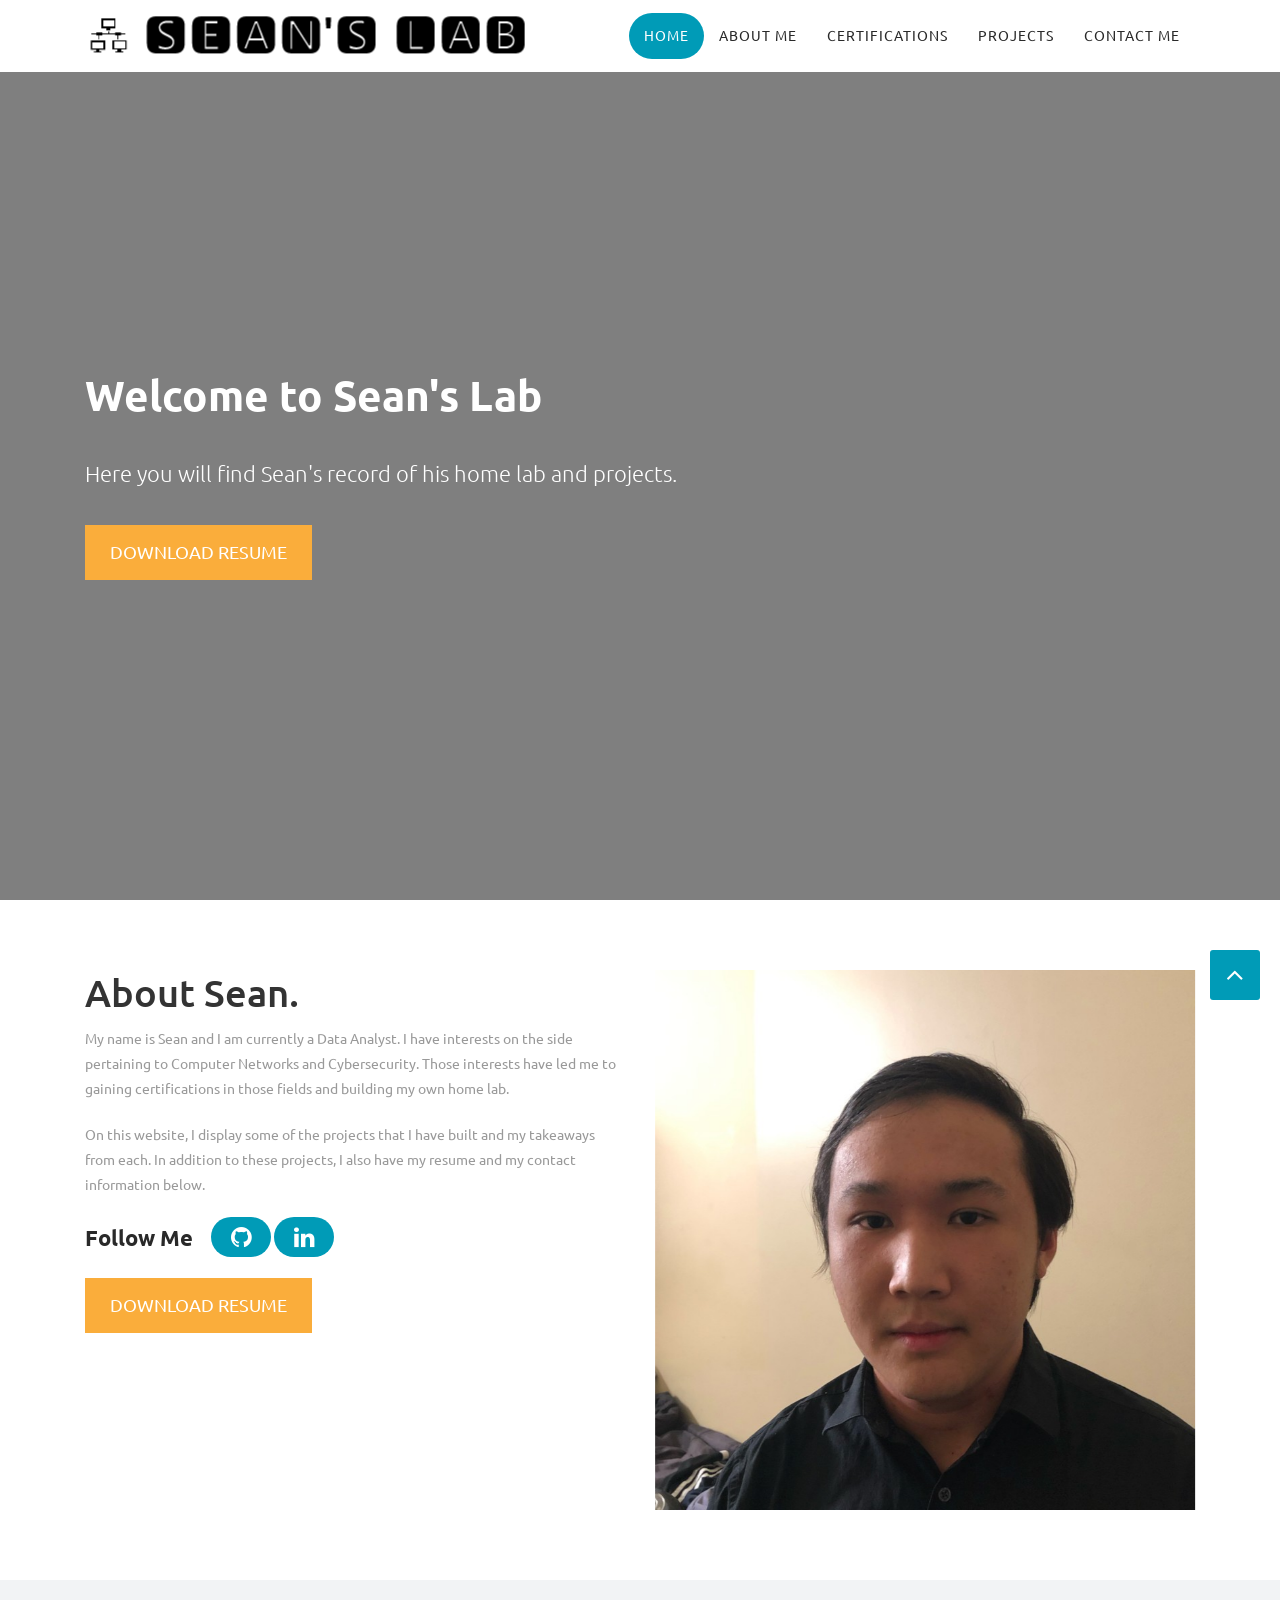
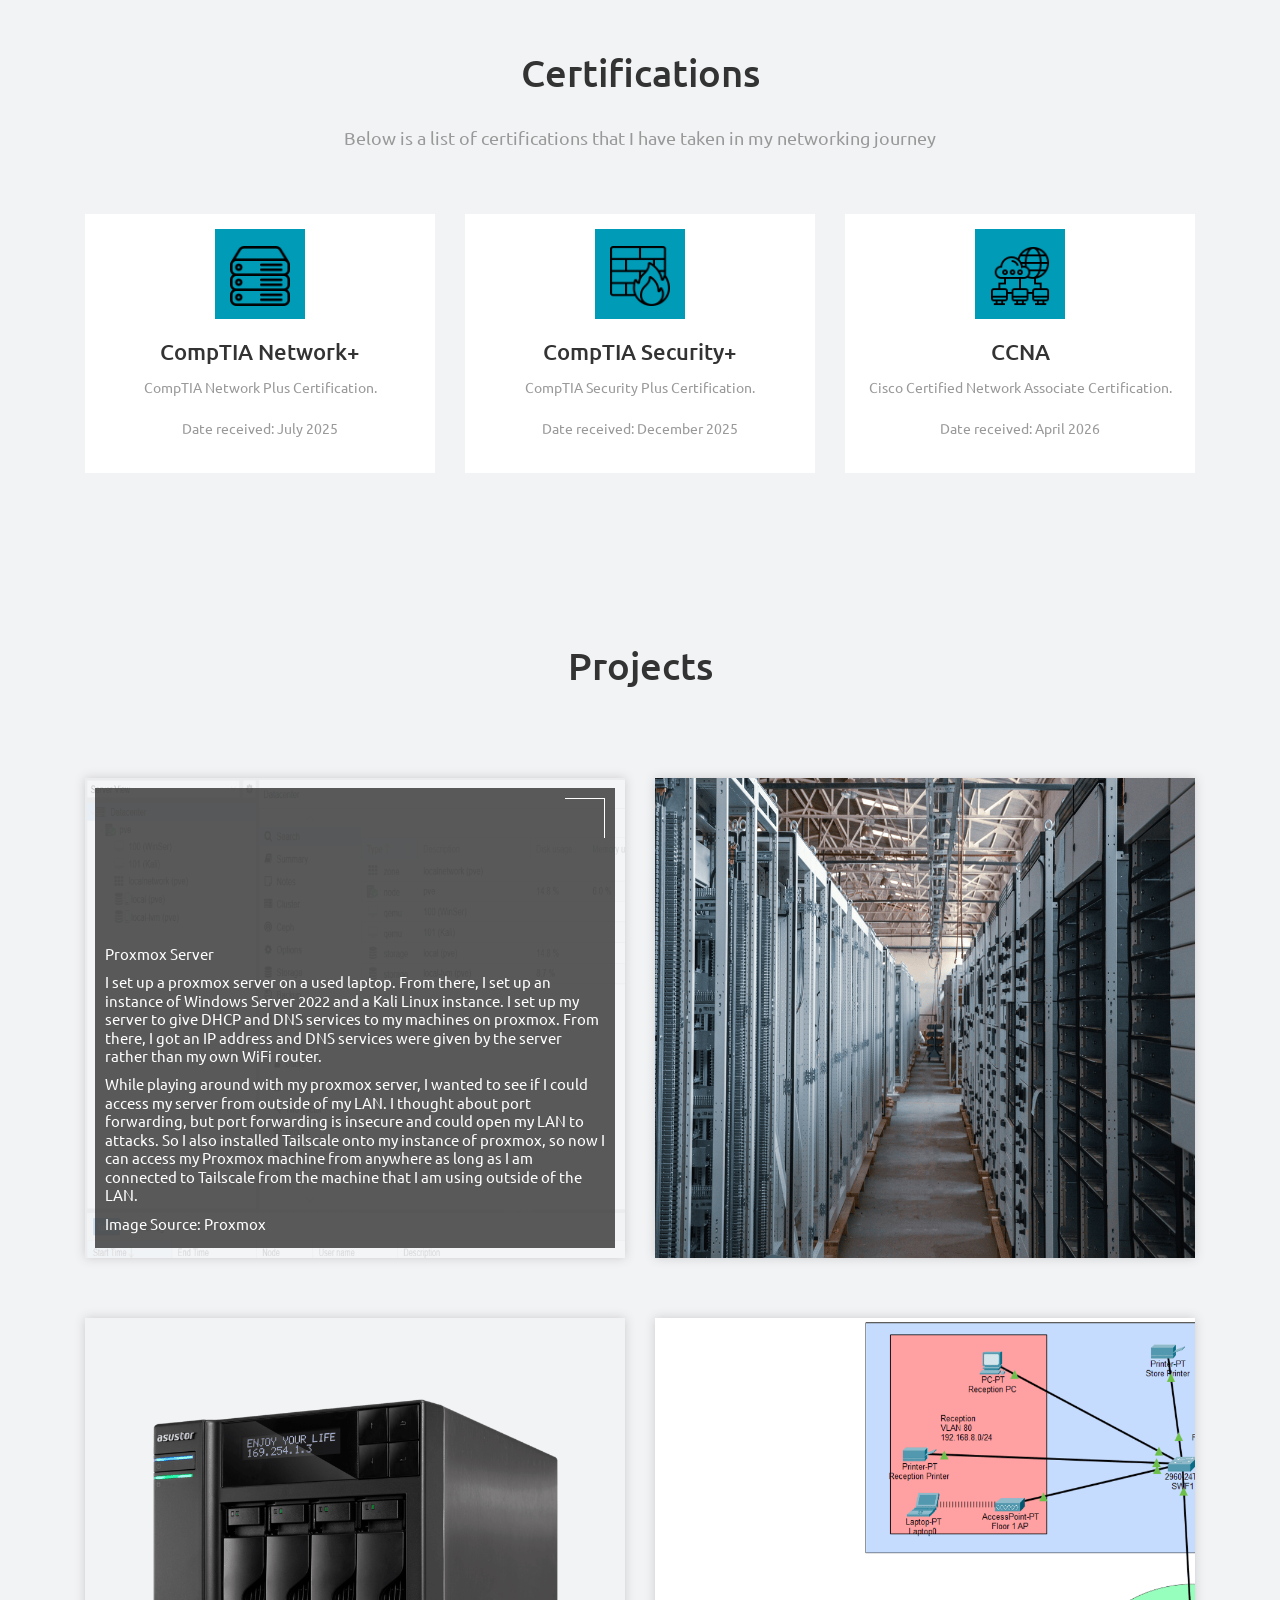
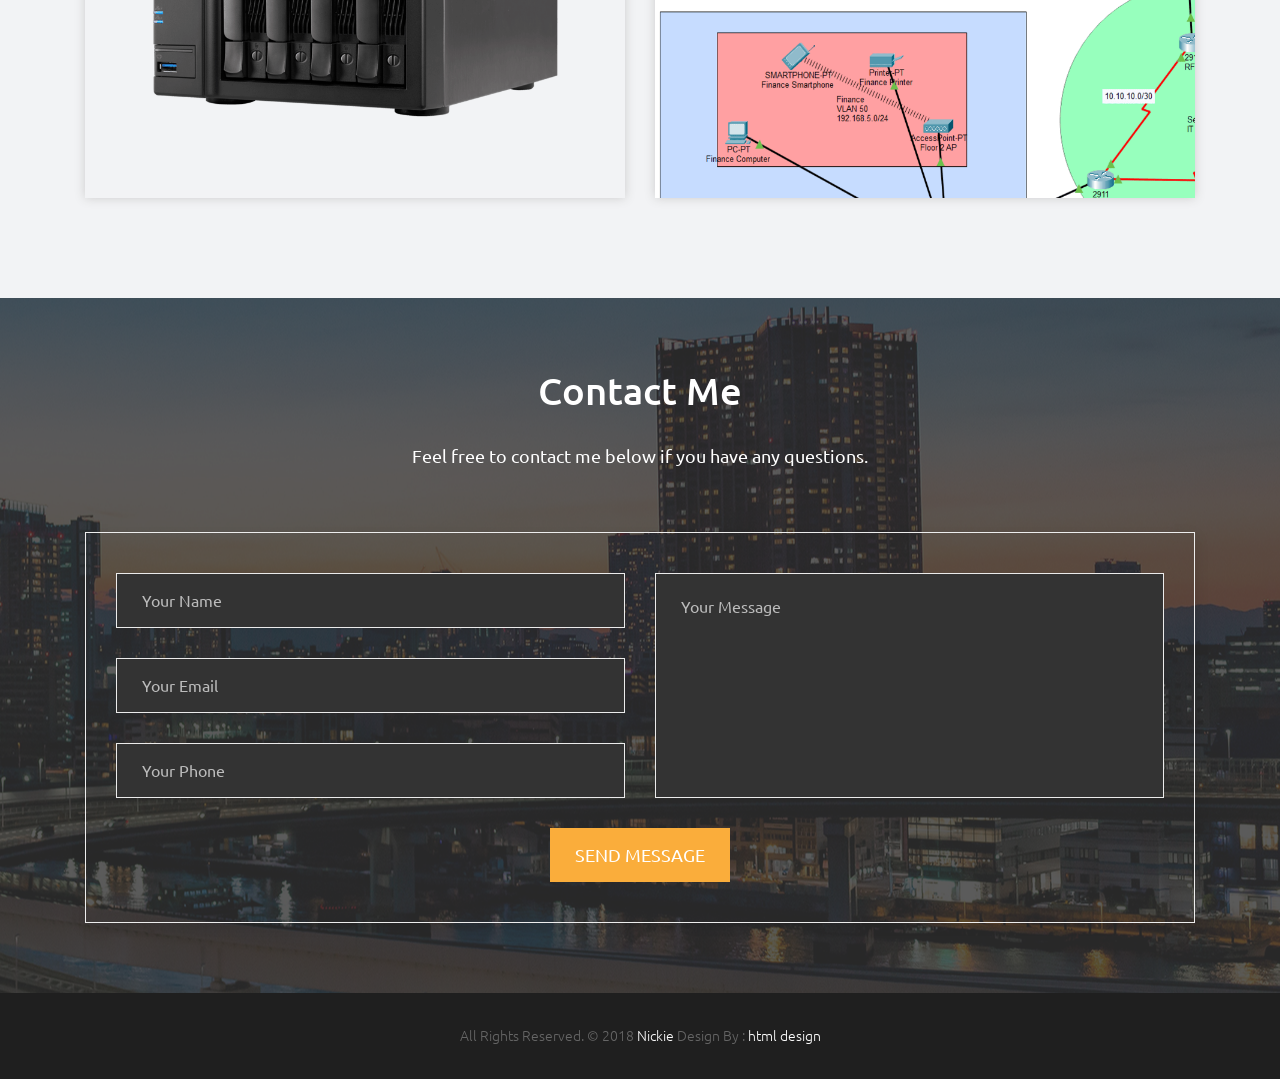
==== index.html @ 5d030147 "CCNA status update" ====
<!DOCTYPE html>
<html lang="en">

    <!-- Basic -->
    <meta charset="utf-8">
    <meta http-equiv="X-UA-Compatible" content="IE=edge">   
   
    <!-- Mobile Metas -->
    <meta name="viewport" content="width=device-width, minimum-scale=1.0, maximum-scale=1.0, user-scalable=no">
 
     <!-- Site Metas -->
    <title>Sean's Lab</title>  
    <meta name="keywords" content="">
    <meta name="description" content="">
    <meta name="author" content="">

    <!-- Site Icons -->
    <link rel="shortcut icon" href="images/wifi-router.ico" type="image/x-icon" />
    <link rel="apple-touch-icon" href="images/wifi-router.png">

    <!-- Bootstrap CSS -->
    <link rel="stylesheet" href="css/bootstrap.min.css">
    <!-- Site CSS -->
    <link rel="stylesheet" href="style.css">
    <!-- Responsive CSS -->
    <link rel="stylesheet" href="css/responsive.css">
    <!-- Custom CSS -->
    <link rel="stylesheet" href="css/custom.css">
	<link rel="stylesheet" href="css/all.css">
	<script src="js/modernizr.js"></script> <!-- Modernizr -->

    <!--[if lt IE 9]>
      <script src="https://oss.maxcdn.com/libs/html5shiv/3.7.0/html5shiv.js"></script>
      <script src="https://oss.maxcdn.com/libs/respond.js/1.4.2/respond.min.js"></script>
    <![endif]-->

</head>
<body id="page-top" class="politics_version">

    <!-- LOADER -->
    <div id="preloader">
        <div class="loader">
			<span></span>
			<span></span>
			<span></span>
			<span></span>
		</div>
    </div><!-- end loader -->
    <!-- END LOADER -->
	
    <!-- Navigation -->
    <nav class="navbar navbar-expand-lg navbar-dark fixed-top" id="mainNav">
      <div class="container">
        <a class="navbar-brand js-scroll-trigger" href="#page-top">
			<img class="img-fluid" src="images/logo.png" alt="" />
		</a>
        <button class="navbar-toggler navbar-toggler-right" type="button" data-toggle="collapse" data-target="#navbarResponsive" aria-controls="navbarResponsive" aria-expanded="false" aria-label="Toggle navigation">
          Menu
          <i class="fa fa-bars"></i>
        </button>
        <div class="collapse navbar-collapse" id="navbarResponsive">
          <ul class="navbar-nav text-uppercase ml-auto">
            <li class="nav-item">
              <a class="nav-link js-scroll-trigger active" href="#home">Home</a>
            </li>
            <li class="nav-item">
              <a class="nav-link js-scroll-trigger" href="#about">About Me</a>
            </li>
			<li class="nav-item">
              <a class="nav-link js-scroll-trigger" href="#certifications">Certifications</a>
            </li>
            <li class="nav-item">
              <a class="nav-link js-scroll-trigger" href="#projects">Projects</a>
            </li>
			<li class="nav-item">
              <a class="nav-link js-scroll-trigger" href="#contact">Contact Me</a>
            </li>
          </ul>
        </div>
      </div>
    </nav>
	
	<div id="home" class="ct-header ct-header--slider ct-slick-custom-dots">
		<div class="ct-slick-homepage" data-arrows="true" data-autoplay="false">
			<div class="ct-header tablex item" data-background="uploads/banner-04.jpg">
				<div class="ct-u-display-tablex">
					<div class="inner">
						<div class="container">
							<div class="row">
								<div class="col-md-8 col-lg-8 slider-inner">
									<h1 class="big animated">Welcome to Sean's Lab</h1>
									<p class="animated">Here you will find Sean's record of his home lab and projects.</p>
									<a class="btn-new from-middle animated" href="#">Download Resume</a>
								</div>
							</div>
						</div>
					</div>
				</div>
			</div>
		</div><!-- .ct-slick-homepage -->
	</div><!-- .ct-header --> 

    <div id="about" class="section wb">
        <div class="container">
            <div class="row">
                <div class="col-md-6">
                    <div class="message-box">                        
                        <h2>About Sean.</h2>
                        <p>My name is Sean and I am currently a Data Analyst. I have interests on the side pertaining to Computer Networks and Cybersecurity. Those interests have led me to gaining certifications in those fields and building my own home lab.</p>
						<p>On this website, I display some of the projects that I have built and my takeaways from each. In addition to these projects, I also have my resume and my contact information below.</p>
						<ul>
							<li><b>Follow Me</b></li>
							<li><a href="https://github.com/Swidjaja6" target="_blank"><i class="fa fa-github" aria-hidden="true"></i></a></li>
							<li><a href="https://www.linkedin.com/in/sean-widjaja/" target="_blank"><i class="fa fa-linkedin" aria-hidden="true"></i></a></li>
						</ul>

						<a class="btn-new from-middle animated" href="#">Download Resume</a>
                    </div><!-- end messagebox -->
                </div><!-- end col -->

                <div class="col-md-6">
                    <div class="right-box-pro wow fadeIn">
						<img src="images/me.jpg" alt="myphoto" class="img-fluid img-rounded fat-ab">
                    </div><!-- end media -->
                </div><!-- end col -->
            </div><!-- end row -->
        </div><!-- end container -->
    </div><!-- end section -->
	
    <div id="certifications" class="section lb">
        <div class="container">
            <div class="section-title text-center">
                <h3>Certifications</h3>
                <p>Below is a list of certifications that I have taken in my networking journey</p>
            </div><!-- end title -->

            <div class="row">
				<div class="col-md-4">
                    <div class="services-inner-box">
						<div class="ser-icon">
							<img src="images/servers.png" class="icon-image" alt="Image">
						</div>
						<h2>CompTIA Network+</h2>
						<p>CompTIA Network Plus Certification.</p>
						<p>Date received: July 2025</p>
					</div>
                </div><!-- end col -->
				<div class="col-md-4">
                    <div class="services-inner-box">
						<div class="ser-icon">
							<img src="images/firewall.png" class="icon-image" alt="Image">
						</div>
						<h2>CompTIA Security+</h2>
						<p>CompTIA Security Plus Certification.</p>
						<p>Date received: December 2025</p>
					</div>
                </div><!-- end col -->
				<div class="col-md-4">
                    <div class="services-inner-box">
						<div class="ser-icon">
							<img src="images/computer.png" class="icon-image" alt="Image">
						</div>
						<h2>CCNA</h2>
						<p>Cisco Certified Network Associate Certification.</p>
						<p>Date received: April 2026</p>
					</div>
                </div><!-- end col -->
            </div><!-- end row -->
        </div><!-- end container -->
    </div><!-- end section -->
	
	<div id="projects" class="section lb">
		<div class="container">
			<div class="section-title text-center">
                <h3>Projects</h3>
            </div><!-- end title -->

			
			<div class="gallery-list row">
				<div class="col-md-6 col-sm-6 gallery-grid gal_a gal_b">
					<div class="gallery-single spi-hr fix hover">
						<img src="images/proxmox.png" class="img-fluid" alt="Image">
						<div class="text-hover">
							<h3>Proxmox Server</h3>
							<h4>I set up a proxmox server on a used laptop. From there, I set up an instance of Windows Server 2022 and a Kali Linux instance.
								 I set up my server to give DHCP and DNS services to my machines on proxmox. 
								From there, I got an IP address and DNS services were given by the server rather than my own WiFi router.</h4>
							<h4>While playing around with my proxmox server, I wanted to see if I could access my server from outside of my LAN. 
								I thought about port forwarding, but port forwarding is insecure and could open my LAN to attacks. 
								So I also installed Tailscale onto my instance of proxmox, so now I can access my Proxmox machine from anywhere 
								as long as I am connected to Tailscale from the machine that I am using outside of the LAN.
							</h4>
							<h4>Image Source: Proxmox</h4>
						</div>
						<div class="img-overlay"></div>
					</div>
				</div>
				
				<div class="col-md-6 col-sm-6 gallery-grid gal_c gal_b">
					<div class="gallery-single spi-hr fix">
						<img src="images/datacenter.png" class="img-fluid" alt="Image">
						<div class="text-hover">
							<h3>Amazon Web Services</h3>
							<h4>I did the same project as with the proxmox project on the left, except I decided to use AWS to attempt to replicate my work. For that, I created my own Virtual Private Cloud, 
								and created a public and private subnet. From there, I put my Windows server in my public cloud and an instance of Amazon
								Linux in my private instance and connected to it through another Linux instance in my public subnet. I did not use Windows Server's DHCP service, 
								as AWS has its own, but I was able to have it run its DNS service, and tested it on my private Linux instance.</h4>
							<h4>Part of my learning process here was to learn how AWS's VPC and EC4 services worked and how they related to each other.
								I also had to learn how to give my public subnet a route table and an internet gateway to get the cloud to access the internet and vice versa.
								I made the route table for the public subnet point to the internet. For my private subnet, I had to create another 
								route table, but instead of pointing it to the internet, I pointed it to a NAT gateway, so that the internet cannot access the private subnet,
								and therefore, my private Linux instance. 
							</h4>
						</div>
						<div class="img-overlay"></div>
					</div>
				</div>
							
				<div class="col-md-6 col-sm-6 gallery-grid gal_b gal_a">
					<div class="gallery-single spi-hr fix">
						<img src="images/NAS.png" class="img-fluid" alt="Image">
						<div class="text-hover">
							<h3>Self-hosted Network Attached Storage</h3>
							<h4>Through my CompTIA Network+ exam, I learned about what a Network Attached Storage (NAS) was, and I 
								wanted to see if I could replicate my own rather than using a cloud storage like Google Drive or OneDrive.
							</h4>
							<h4>Using a Raspberry Pi 5, I downloaded OpenMediaVault and attached a hard drive to my machine. From there, I set up 
								an admin and user account so I could access my storage. I also used Tailscale as a means to connect to it using 
								my computer's Server Message Block (SMB) protocol to allow access to it from outside of my LAN. 
							</h4>
						</div>
						<div class="img-overlay"></div>
					</div>
				</div>
				
				<div class="col-md-6 col-sm-6 gallery-grid gal_a gal_c">
					<div class="gallery-single spi-hr fix">
						<img src="images/CPT.png" class="img-fluid" alt="Image">
						<div class="text-hover">
							<h3>Cisco Packet Tracer labs</h3>
							<h4>As I am currently studying for the CCNA, I have a github repository where I keep labs. You can access my labs
								<a href="https://github.com/Swidjaja6/network-labs-portfolio" target="_blank" rel="noopener noreferrer">here</a>.
							</h4>
							<h4>In these labs, I follow an online template, and I try to replicate those results. These labs are productive for
								my learning because it helps me see what commands on the devices or concepts I am weak in, and helps me practice for the
								actual exam.
							</h4>
						</div>
						<div class="img-overlay"></div>
					</div>
				</div>
			</div>
			</div>
		</div>
	</div>

    <div id="contact" class="section db">
		<div class="container">
			<div class="section-title text-center">
				<h3>Contact Me</h3>
				<p>Feel free to contact me below if you have any questions.</p>
			</div><!-- end title -->

			<div class="row">
				<div class="col-md-12">
					<div class="contact_form">
						<div id="message"></div>
						<form id="contactForm" name="sentMessage" action="https://api.web3forms.com/submit" method="POST" novalidate="novalidate">
							<input type="hidden" name="access_key" value="3d1cdb2e-0d59-4acd-aa0e-c49f2dd755e6">
							<input type="checkbox" name="botcheck" class="hidden" style="display: none;">
							<input type="hidden" name="subject" value="New Contact Form Submission from Portfolio">
							<input type="hidden" name="redirect" value="https://yourusername.github.io/thank-you.html">
							
							<div class="row">
								<div class="col-md-6">
									<div class="form-group">
										<input class="form-control" id="name" name="name" type="text" placeholder="Your Name" required="required" data-validation-required-message="Please enter your name.">
										<p class="help-block text-danger"></p>
									</div>
									<div class="form-group">
										<input class="form-control" id="email" name="email" type="email" placeholder="Your Email" required="required" data-validation-required-message="Please enter your email address.">
										<p class="help-block text-danger"></p>
									</div>
									<div class="form-group">
										<input class="form-control" id="phone" name="phone" type="tel" placeholder="Your Phone" required="required" data-validation-required-message="Please enter your phone number.">
										<p class="help-block text-danger"></p>
									</div>
								</div>
								<div class="col-md-6">
									<div class="form-group">
										<textarea class="form-control" id="message" name="message" placeholder="Your Message" required="required" data-validation-required-message="Please enter a message."></textarea>
										<p class="help-block text-danger"></p>
									</div>
								</div>
								<div class="clearfix"></div>
								<div class="col-lg-12 text-center">
									<div id="success"></div>
									<button id="sendMessageButton" class="sim-btn btn-new from-middle animated" data-text="Send Message" type="submit">Send Message</button>
								</div>
							</div>
						</form>
					</div>
				</div><!-- end col -->
			</div><!-- end row -->
		</div><!-- end container -->
	</div><!-- end section -->

    <div class="copyrights">
        <div class="container">
            <div class="footer-distributed">
                <div class="footer-left">
                    <p class="footer-company-name">All Rights Reserved. &copy; 2018 <a href="#">Nickie</a> Design By : 
					<a href="https://html.design/">html design</a></p>
                </div>
            </div>
        </div><!-- end container -->
    </div><!-- end copyrights -->

    <a href="#" id="scroll-to-top" class="dmtop global-radius"><i class="fa fa-angle-up"></i></a>

    <!-- ALL JS FILES -->
    <script src="js/all.js"></script>
	<!-- Camera Slider -->
	<script src="js/jquery.mobile.customized.min.js"></script>
	<script src="js/jquery.easing.1.3.js"></script> 
	<script src="js/parallaxie.js"></script>
	<script src="js/slick.min.js"></script>
	<script src="js/animated-slider.js"></script>
	<!-- Contact form JavaScript -->
    <script src="js/jqBootstrapValidation.js"></script>
    <!-- ALL PLUGINS -->
    <script src="js/custom.js"></script>
</body>
</html>
---- style.css ----
/*------------------------------------------------------------------
    Version: 1.0
-------------------------------------------------------------------*/

/*------------------------------------------------------------------
    IMPORT FONTS
-------------------------------------------------------------------*/

@import url('https://fonts.googleapis.com/css?family=Ubuntu:300,300i,400,400i,500,500i,700,700i');

/*------------------------------------------------------------------
    IMPORT FILES
-------------------------------------------------------------------*/

@import url(css/animate.css);
@import url(css/slick.min.css);
@import url(css/animated-slider.css);
@import url(css/flaticon.css);
@import url(css/prettyPhoto.css);
@import url(css/owl.carousel.css);
@import url(css/font-awesome.min.css);

/*------------------------------------------------------------------
    SKELETON
-------------------------------------------------------------------*/

body {
	--def: #ffffff; 	
	--inv: #009bb7;
    color: #999999;
    font-size: 14px;
    font-family: 'Ubuntu', sans-serif;
    line-height: 1.80857;
}

html, body{
	height: 100%;
}

body.demos .section {
    background: url(images/bg.png) repeat top center #f2f3f5;
}

body.demos .section-title img {
    max-width: 280px;
    display: block;
    margin: 10px auto;
}

body.demos .service-widget h3 {
    border-bottom: 1px solid #ededed;
    font-size: 18px;
    padding: 20px 0;
    background-color: #ffffff;
}

body.demos .service-widget {
    margin: 0 0 30px;
    padding: 30px;
    background-color: #fff
}

body.demos .container-fluid {
    max-width: 1080px
}

a {
    color: #1f1f1f;
    text-decoration: none !important;
    outline: none !important;
    -webkit-transition: all .3s ease-in-out;
    -moz-transition: all .3s ease-in-out;
    -ms-transition: all .3s ease-in-out;
    -o-transition: all .3s ease-in-out;
    transition: all .3s ease-in-out;
}

h1,
h2,
h3,
h4,
h5,
h6 {
    letter-spacing: 0;
    font-weight: normal;
    position: relative;
    padding: 0 0 10px 0;
    font-weight: normal;
    line-height: 120% !important;
    color: #333333;
    margin: 0
}

h1 {
    font-size: 24px
}

h2 {
    font-size: 22px
}

h3 {
    font-size: 18px
}

h4 {
    font-size: 16px
}

h5 {
    font-size: 14px
}

h6 {
    font-size: 13px
}

h1 a,
h2 a,
h3 a,
h4 a,
h5 a,
h6 a {
    color: #212121;
    text-decoration: none!important;
    opacity: 1
}

h1 a:hover,
h2 a:hover,
h3 a:hover,
h4 a:hover,
h5 a:hover,
h6 a:hover {
    opacity: .8
}

a {
    color: #222222;
    text-decoration: none;
    outline: none;
}

a,
.btn {
    text-decoration: none !important;
    outline: none !important;
    -webkit-transition: all .3s ease-in-out;
    -moz-transition: all .3s ease-in-out;
    -ms-transition: all .3s ease-in-out;
    -o-transition: all .3s ease-in-out;
    transition: all .3s ease-in-out;
}

.btn-custom {
    margin-top: 20px;
    background-color: transparent !important;
    border: 2px solid #ddd;
    padding: 12px 40px;
    font-size: 16px;
}

.lead {
    font-size: 18px;
    line-height: 30px;
    color: #767676;
    margin: 0;
    padding: 0;
}

blockquote {
    margin: 20px 0 20px;
    padding: 30px;
}

ul, li, ol{
	margin: 0px;
	list-style: none;
	padding: 0px;
}


/*------------------------------------------------------------------
    WP CORE
-------------------------------------------------------------------*/

.first {
    clear: both
}

.last {
    margin-right: 0
}

.alignnone {
    margin: 5px 20px 20px 0;
}

.aligncenter,
div.aligncenter {
    display: block;
    margin: 5px auto 5px auto;
}

.alignright {
    float: right;
    margin: 10px 0 20px 20px;
}

.alignleft {
    float: left;
    margin: 10px 20px 20px 0;
}

a img.alignright {
    float: right;
    margin: 10px 0 20px 20px;
}

a img.alignnone {
    margin: 10px 20px 20px 0;
}

a img.alignleft {
    float: left;
    margin: 10px 20px 20px 0;
}

a img.aligncenter {
    display: block;
    margin-left: auto;
    margin-right: auto
}

.wp-caption {
    background: #fff;
    border: 1px solid #f0f0f0;
    max-width: 96%;
    /* Image does not overflow the content area */
    padding: 5px 3px 10px;
    text-align: center;
}

.wp-caption.alignnone {
    margin: 5px 20px 20px 0;
}

.wp-caption.alignleft {
    margin: 5px 20px 20px 0;
}

.wp-caption.alignright {
    margin: 5px 0 20px 20px;
}

.wp-caption img {
    border: 0 none;
    height: auto;
    margin: 0;
    max-width: 98.5%;
    padding: 0;
    width: auto;
}

.wp-caption p.wp-caption-text {
    font-size: 11px;
    line-height: 17px;
    margin: 0;
    padding: 0 4px 5px;
}


/* Text meant only for screen readers. */

.screen-reader-text {
    clip: rect(1px, 1px, 1px, 1px);
    position: absolute !important;
    height: 1px;
    width: 1px;
    overflow: hidden;
}

.screen-reader-text:focus {
    background-color: #f1f1f1;
    border-radius: 3px;
    box-shadow: 0 0 2px 2px rgba(0, 0, 0, 0.6);
    clip: auto !important;
    color: #21759b;
    display: block;
    font-size: 14px;
    font-size: 0.875rem;
    font-weight: bold;
    height: auto;
    left: 5px;
    line-height: normal;
    padding: 15px 23px 14px;
    text-decoration: none;
    top: 5px;
    width: auto;
    z-index: 100000;
    /* Above WP toolbar. */
}


/*------------------------------------------------------------------
    HEADER
-------------------------------------------------------------------*/

.navbar-dark{
	background: #ffffff;
}

.navbar-dark .navbar-nav .nav-link{
	color: #292929;
	letter-spacing: 1px;
	font-size: 14px;
	position: relative;
	padding: 10px 15px;
	border-radius: 50px;
}
.navbar-dark .navbar-nav .nav-link:hover, .navbar-dark .navbar-nav .nav-link:focus{
	color: #ffffff;
	background: #faad3b
}
.navbar-dark .navbar-nav .nav-link.active{
	background: #009bb7;
}
.navbar-dark .navbar-nav .nav-link::after {
    content: '';
    width: 0;
    height: 3px;
    background: #ffffff;
    position: absolute;
    bottom: 0;
    left: 0;
	right: 0;
	text-align: center;
	margin: 0 auto;
    border-radius: 0px;
    -webkit-transition: all .5s;
    transition: all .5s;
    z-index: -1;
}
.navbar-dark .navbar-nav .nav-link.active::after {
	width: 50%;
}

/**new-btn**/

.btn-new {		
	position: relative;	
	padding: 11px 25px;
	font-size: 18px;
	border: none;
	color: var(--inv);
	letter-spacing: 0px;
	text-transform: uppercase;
	transition: all 600ms cubic-bezier(0.77, 0, 0.175, 1);	
	cursor: pointer;
	background: #faad3b;
	color: #ffffff;
	display: inline-block;
	-webkit-user-select: none;
	   -moz-user-select: none;
	    -ms-user-select: none;
	        user-select: none;
}

.btn-new:before, .btn-new:after {
	content: '';
	position: absolute;	
	transition: inherit;
	z-index: -1;
}

.btn-new:hover {
	color: var(--def);
	transition-delay: .6s;
}

.btn-new:hover:before {
	transition-delay: 0s;
}

.btn-new:hover:after {
	background: var(--inv);
	transition-delay: .4s;
}

/* From Middle */

.from-middle:before {
	top: 0;
	left: 50%;
	height: 100%;
	width: 0;
	border: 1px solid var(--inv);
	border-left: 0;
	border-right: 0;
}

.from-middle:after {
	bottom: 0;
	left: 0;
	height: 0;
	width: 100%;
	background: var(--inv);
}

.from-middle:hover:before {
	left: 0;
	width: 100%;
}

.from-middle:hover:after {
	top: 0;
	height: 100%;
}


/*------------------------------------------------------------------
    SECTIONS
-------------------------------------------------------------------*/

.main-banner{
	height: 100%;
	position: relative;
}

.main-banner{
	display: table;
    width: 100%;
	text-align: center;
}
.main-banner::after {
    content: " ";
    position: absolute;
    top: 0;
    bottom: 0;
    left: 0;
    right: 0;
    background-color: #000;
    z-index: 0;
    opacity: .6;
}
.heading{
	color: #fff;
	display: table-cell;
	vertical-align: middle;
	position: relative;
	z-index: 1;
}
.heading h1{
	color: #ffffff;
	font-weight: 700;
	font-size: 62px;
	text-transform: uppercase;
}
.heading p{
	font-size: 18px;
	padding: 20px 0px;
}

.heading h3{
	color: ffffff;
}

.cd-words-wrapper {
  display: inline-block;
  position: relative;
  text-align: left;
}
.cd-words-wrapper b {
  display: inline-block;
  position: absolute;
  white-space: nowrap;
  left: 0;
  top: 0;
}
.cd-words-wrapper b.is-visible {
  position: relative;
}
.no-js .cd-words-wrapper b {
  opacity: 0;
}
.no-js .cd-words-wrapper b.is-visible {
  opacity: 1;
}

/* -------------------------------- 

xclip 

-------------------------------- */
.cd-headline.clip span {
  display: inline-block;
  padding: .2em 0;
  color: #ffffff;
  font-size: 30px;
}
.cd-headline.clip span b{
	text-transform: uppercase;
}
.cd-headline.clip .cd-words-wrapper {
  overflow: hidden;
  vertical-align: top;
}
.cd-headline.clip .cd-words-wrapper::after {
  /* line */
  content: '';
  position: absolute;
  top: 0;
  right: 0;
  width: 2px;
  height: 100%;
  background-color: #aebcb9;
}
.cd-headline.clip b {
  opacity: 0;
}
.cd-headline.clip b.is-visible {
  opacity: 1;
}


#mainNav.navbar-shrink {
    padding-top: 10px;
    padding-bottom: 10px;
    background-color: #ffffff;
	border-bottom: 4px solid #faad3b;
}

#clouds{
	margin-top: -5%;
	position: relative;
	z-index: 1;
}
#clouds path {
    fill: #ffffff;
    bottom: -10px;
    overflow: hidden;
    stroke: #ffffff;
}

.section {
    display: block;
    position: relative;
    overflow: hidden;
    padding: 70px 0;
}

.noover {
    overflow: visible;
}

.noover .btn-dark {
    border: 0 !important;
}

.nopad {
    padding: 0;
}

.nopadtop {
    padding-top: 0;
}

.section.wb {
    background-color: #ffffff;
}

.section.lb {
    background-color: #f2f3f5;
}

.section.db {
    background-color: #111111;
}

.section.color1 {
    background-color: #448AFF;
}

.first-section {
    display: block;
    position: relative;
    overflow: hidden;
    padding: 16em 0 13em;
}

.first-section h2 {
    color: #ffffff;
    font-size: 68px;
    font-weight: 300;
    text-transform: capitalize;
    display: block;
    margin: 0;
    padding: 0 0 30px;
    position: relative;
}

.first-section .lead {
    font-size: 21px;
    font-weight: 300;
    padding: 0 0 40px;
    margin: 0;
    line-height: inherit;
    color: #ffffff;
}

.macbookright {
    width: 980px;
    position: absolute;
    right: -15%;
    bottom: -6%;
}

.section-title {
    display: block;
    position: relative;
    margin-bottom: 60px;
}

.section-title p {
    color: #999;
    font-weight: 400;
    font-size: 18px;
    line-height: 33px;
    margin: 0;
}

.section-title h3 {
    font-size: 38px;
    font-weight: 500;
    line-height: 62px;
    margin: 0 0 25px;
    padding: 0;
    text-transform: none;
}

.section.colorsection p,
.section.colorsection h3,
.section.db h3 {
    color: #ffffff;
}





.big{
	font-size: 28px;
}




.right-box-pro{
	position: relative;
}
.right-box-pro img{
	z-index: 2;
}
.right-box-pro::before {
    
}

.fat-ab{}






.services-inner-box{
	padding: 15px;
	background: #ffffff;
	margin-bottom: 30px;
	text-align: center;
	position: relative;
	overflow: hidden;
}
.services-inner-box::before {
	content: "";
	position: absolute;
	background: #faad3b;
	width: 0;
	height: 0;
	top: 50%;
	left: 50%;
	border-radius: 50%;
	-webkit-transform: translate(-50%, -50%) scale(0);
	transform: translate(-50%, -50%) scale(0);
	transition: -webkit-transform calc(var(--photoboxAnimationDuration, .8s) / 2) ease;
	transition: transform calc(var(--photoboxAnimationDuration, .8s) / 2) ease;
	transition: transform calc(var(--photoboxAnimationDuration, .8s) / 2) ease, -webkit-transform calc(var(--photoboxAnimationDuration, .8s) / 2) ease;
	-webkit-transition: all .5s ease-in-out;
    -moz-transition: all .5s ease-in-out;
    -ms-transition: all .5s ease-in-out;
    -o-transition: all .5s ease-in-out;
    transition: all .5s ease-in-out;
	z-index: 0;
}
.services-inner-box:hover::before{
	width: 100%;
	height: 100%;
	-webkit-transform: translate(-50%, -50%) scale(4);
	transform: translate(-50%, -50%) scale(4);
	transition-duration: var(--photoboxAnimationDuration, .8s);
	-webkit-transition: all .5s ease-in-out;
    -moz-transition: all .5s ease-in-out;
    -ms-transition: all .5s ease-in-out;
    -o-transition: all .5s ease-in-out;
    transition: all .5s ease-in-out;
}

.ser-icon{
	width: 90px;
	height: 90px;
	text-align: center;
	line-height: 90px;
	margin: 0 auto;
	margin-bottom: 20px;
	background: #009bb7;
	position: relative;
	z-index: 1;
}
.ser-icon i{
	font-size: 50px;
	color: #ffffff;
	position: relative;
	z-index: 1;
}
.icon-image{
    width: 60px;
	height: 60px;
}
.services-inner-box h2{
	font-size: 22px;
	font-weight: 500;
	position: relative;
	z-index: 1;
}

.services-inner-box p{
	font-size: 14px;
	position: relative;
	z-index: 1;
}

.services-inner-box:hover h2{
	color: #ffffff;
}
.services-inner-box:hover p{
	color: #ffffff;
}


/*------------------------------------------------------------------
    PORTFOLIO
-------------------------------------------------------------------*/

.item-h2,
.item-h1 {
    height: 100% !important;
    height: auto !important;
}

.isotope-item {
    z-index: 2;
    padding: 0;
}

.isotope-hidden.isotope-item {
    pointer-events: none;
    z-index: 1;
}

.isotope,
.isotope .isotope-item {
    /* change duration value to whatever you like */
    -webkit-transition-duration: 0.8s;
    -moz-transition-duration: 0.8s;
    transition-duration: 0.8s;
}

.isotope {
    -webkit-transition-property: height, width;
    -moz-transition-property: height, width;
    transition-property: height, width;
}

.isotope .isotope-item {
    -webkit-transition-property: -webkit-transform, opacity;
    -moz-transition-property: -moz-transform, opacity;
    transition-property: transform, opacity;
}

.portfolio-filter ul {
    padding: 0;
    z-index: 2;
    display: block;
    position: relative;
    margin: 0;
}

.portfolio-filter ul li {
    border-radius: 0;
    display: inline-block;
    margin: 0 5px 0 0;
    text-decoration: none;
    text-transform: uppercase;
    vertical-align: middle;
}

.portfolio-filter ul li:last-child:after {
    content: "";
}

.portfolio-filter ul li .btn-dark {
    box-shadow: none;
    background-color: transparent;
    border: 1px solid #e6e7e6 !important;
    color: #1f1f1f;
    font-weight: 400;
    font-size: 13px;
    padding: 10px 30px;
}

.da-thumbs {
    list-style: none;
    position: relative;
    padding: 0;
}

.da-thumbs .pitem {
    margin: 0;
    padding: 15px;
    position: relative;
}

.da-thumbs .pitem a,
.da-thumbs .pitem a img {
    display: block;
    position: relative;
}

.da-thumbs .pitem a {
    overflow: hidden;
}

.da-thumbs .pitem a div {
    position: absolute;
    background-color: rgba(0, 0, 0, 0.8);
    width: 100%;
    height: 100%;
}

.da-thumbs .pitem a div h3 {
    display: block;
    color: #ffffff;
    font-size: 20px;
    padding: 30px 15px;
    text-transform: capitalize;
    font-weight: normal;
}

.da-thumbs .pitem a div h3 small {
    display: block;
    color: #ffffff;
    margin-top: 5px;
    font-size: 13px;
    font-weight: 300;
}

.da-thumbs .pitem a div i {
    background-color: #1f1f1f;
    position: absolute;
    color: #ffffff !important;
    bottom: 0;
    font-size: 15px;
    z-index: 12;
    right: 0;
    width: 40px;
    height: 40px;
    line-height: 40px;
    text-align: center;
}


/*------------------------------------------------------------------
    TESTIMONIALS
-------------------------------------------------------------------*/

.logos img {
    margin: auto;
    display: block;
    text-align: center;
    width: 100%;
    opacity: 0.3;
}

.logos img:hover {
    opacity: 0.5;
}

.desc i {
    color: #ffffff;
    font-size: 37px;
    vertical-align: middle;
    margin-right: 12px;
}

.desc {
    padding: 30px;
    position: relative;
    background: #009bb7;
    border: 10px solid #faad3b;
}

.testi-meta {
    display: inline-block;
    margin-top: 20px;
	text-align: center;
}

.testimonial h4 {
    font-size: 18px;
    color: #333333;
    padding: 13px 0 0;
}

.testimonial img {
    max-width: 55px;
	margin: 0 auto;
}

.testimonial small {
    margin-top: 7px;
    font-size: 16px;
    display: block;
}

.testimonial {
    background-color: transparent;
	max-width: 786px;
	margin: 0 auto;
	text-align: center;
	width: 100%;
}

.testimonial h3 {
    padding: 0 0 10px;
    font-size: 20px;
    font-weight: 600;
	color: #292929;
}

.testimonial small,
.testimonial .lead {
    background-color: transparent;
    color: #ffffff;
    display: block;
    font-size: 16px;
    font-style: normal;
    line-height: 30px;
    margin: 0;
    padding: 0;
    position: relative;
}

.testimonial p:after {
    display: none;
}


/*------------------------------------------------------------------
    PRICING TABLES
-------------------------------------------------------------------*/

.pricing-table {
    margin: 50px 0 0 0;
    background: #fff;
    box-shadow: 0 5px 14px rgba(0, 0, 0, 0.1);
}

.pricing-table i {
    width: 30px;
    color: #c2c2c2;
    display: inline-block;
    margin-right: 10px;
    padding-right: 5px;
    border-right: 1px solid #ececec;
}

.pricing-table .btn-dark {
    padding: 10px 24px;
    font-size: 15px;
}

.pricing-table strong {
    font-weight: 600;
    margin-right: 6px;
    color: #1f1f1f;
}

.pricing-table-header {
    padding: 30px 0 25px 0;
    background: #ffffff;
}

.pricing-table-header h2 {
    font-size: 31px;
    margin: 0;
    padding: 0;
    font-weight: 300;
}

.pricing-table-header h3 {
    font-size: 15px;
    font-weight: 600;
    color: #aaaaaa;
    margin-top: 10px;
    text-transform: uppercase;
}

.pricing-table-space {
    height: 10px;
}

.pricing-table-text {
    margin: 15px 30px 0 30px;
    padding: 0 10px 15px 10px;
    border-bottom: 1px solid #ececec;
    font-weight: 300;
    line-height: 30px;
    color: #c2c2c2;
    font-size: 16px;
}

.pricing-table-text p {
    font-weight: 400;
}

.pricing-table-features {
    margin: 15px 30px 0 30px;
    padding: 0 10px 15px 30px;
    border-bottom: 1px solid #ececec;
    text-align: left;
    line-height: 30px;
    font-size: 16px;
    color: #c2c2c2;
}

.pricing-table-highlighted h3,
.pricing-table-highlighted h2 {
    color: #ffffff !important;
}

.pricing-table-sign-up {
    margin-top: 25px;
    padding-bottom: 30px;
}


/* Highlighted table */

.pricing-table-highlighted {
    margin-top: 0;
}

.m130 {
    margin-top: 130px;
}

.nav-pills {
    border: 1px solid #e1e1e1;
}

.nav-pills > li {
    width: 50%;
    padding: 10px;
    float: left;
    margin: 0 !important;
}

.nav-pills > li > a {
    margin: 0!important;
    text-align: center;
    background-color: #f4f4f4;
}


/*------------------------------------------------------------------
    ICON BOXES
-------------------------------------------------------------------*/

.icon-wrapper {
    position: relative;
    cursor: pointer;
    display: block;
    z-index: 1;
}

.icon-wrapper i {
    width: 75px;
    height: 75px;
    text-align: center;
    line-height: 75px;
    font-size: 28px;
    background-color: #f2f3f5;
    color: #1f1f1f;
    margin-top: 0;
}

.small-icons.icon-wrapper:hover i,
.small-icons.icon-wrapper:hover i:hover,
.small-icons.icon-wrapper i {
    width: auto !important;
    height: auto !important;
    line-height: 1 !important;
    padding: 0 !important;
    color: #e3e3e3 !important;
    background-color: transparent !important;
    background: none !important;
    margin-right: 10px !important;
    vertical-align: middle;
    font-size: 24px !important;
}

.small-icons.icon-wrapper h3 {
    font-size: 18px;
    padding-bottom: 5px;
}

.small-icons.icon-wrapper p {
    padding: 0;
    margin: 0;
}

.icon-wrapper h3 {
    font-size: 21px;
    padding: 0 0 15px;
    margin: 0;
}

.icon-wrapper p {
    margin-bottom: 0;
    padding-left: 95px;
}

.icon-wrapper p small {
    display: block;
    color: #999;
    margin-top: 10px;
    text-transform: none;
    font-weight: 600;
    font-size: 16px;
}

.icon-wrapper p small:after {
    content: "\f105";
    font-family: FontAwesome;
    margin-left: 5px;
    font-size: 11px;
}


/*------------------------------------------------------------------
    MESSAGE BOXES
-------------------------------------------------------------------*/

.event_dit{
	margin-top: 20px;
}
.event_dit ul {
	float: left;
	width: 100%;
	padding-bottom: 15px;
	margin-bottom: 0px;
	position: relative;
	line-height: 12px;
}
.event_dit ul li{
	float: left;
	position: relative;
}

.event_dit ul li a{
	padding: 0px 5px;
	font-size: 14px;
	line-height: 25px;
	transition: all 0.3s ease-in-out;
	-webkit-transition: all 0.3s ease-in-out;
	-moz-transition: all 0.3s ease-in-out;
	-o-transition: all 0.3s ease-in-out;
	-moz-transition: all 0.3s ease-in-out;
}

.event_dit ul li a:hover{
	color: #333333;
}

.service-widget h3 {
    font-size: 21px;
    color: #ffffff;
    padding: 20px 0 12px;
    margin: 0;
}

.participate-wrap figure{
	overflow: hidden;
	position: relative;
}
.participate-wrap figure::before{
	background-color: #333333;
	content: "";
	position: absolute;
	border-radius: 100%;
	top: 0px;
	left: 0px;
	right: 0px;
	bottom: 0px;
	margin: auto;
	width: 0px;
	height: 0px;
	opacity: 0.7;
	transition: all 0.3s ease-in-out;
	-webkit-transition: all 0.3s ease-in-out;
	-moz-transition: all 0.3s ease-in-out;
	-o-transition: all 0.3s ease-in-out;
	-moz-transition: all 0.3s ease-in-out;
}

.participate-wrap figure figcaption{
	position: absolute;
	width: 100%;
	top: 0px;
	text-align: center;
	margin-top: -20px;
	opacity: 0;
	transition: all 0.3s ease-in-out;
	-webkit-transition: all 0.3s ease-in-out;
	-moz-transition: all 0.3s ease-in-out;
	-o-transition: all 0.3s ease-in-out;
	-moz-transition: all 0.3s ease-in-out;
}

.participate-wrap figure figcaption .global-radius{
	background: #ffffff;
	width: 38px;
	height: 38px;
	display: inline-block;
	text-align: center;
	line-height: 38px;
}

.participate-wrap:hover figure::before{
	width: 100%;
	height: 100%;
	border-radius: 0px;
}

.participate-wrap:hover figure figcaption {
	top: 50%;
	opacity: 1;
}

.service-widget h3 a,
.section.wb .service-widget h3,
.section.lb .service-widget h3 {
    color: #1f1f1f;
}

.service-widget p {
    margin-bottom: 0;
    padding-bottom: 0;
}

.message-box h4 {
    text-transform: uppercase;
    padding: 0;
    margin: 0 0 5px;
    font-weight: 600;
    letter-spacing: 0.5px;
    font-size: 15px;
    color: #999;
}

.message-box h2 {
    font-size: 38px;
    font-weight: 500;
    padding: 0 0 10px;
    margin: 0;
    line-height: 62px;
    margin-top: 0;
    text-transform: none;
}

.message-box p {
    margin-bottom: 20px;
}

.message-box ul{
	margin-bottom: 20px;
}
.message-box ul li{
	display: inline-block;
}

.message-box ul li b{
	color: #292929;
	font-size: 22px;
	margin-right: 15px;
}
.message-box ul li a{
	background: #009bb7;
	font-size: 24px;
	width: 60px;
	height: 40px;
	display: inline-block;
	text-align: center;
	line-height: 40px;
	border-radius: 50px;
	color: #ffffff;
}
.message-box ul li a:hover{
	color: #faad3b;
}


.post-media {
    position: relative;
}

.post-media img {
    width: 100%;
}

.post-media_pp{
	overflow: hidden;
	position: relative;
}

.service-widget{
	margin-bottom: 30px;
}

.hover-up{
	background: #076799;
}

.service-widget .post-media_pp .hover-up{
	padding: 30px;
	position: absolute;
	left: 110%;
	width: 100%;
	top: 0;
	height: 100%;
	transition: all .35s ease-in-out;
	opacity: 0;
}
.service-widget .post-media_pp:hover .hover-up{
	opacity: 1;
	left: 0;
}

.section.wb .hover-up h3{
	font-size: 32px;
	color: #ffffff;
}

.section.wb .hover-up p{
	color: #cccccc;
}

.playbutton {
    position: absolute;
    color: #ffffff !important;
    top: 40%;
    font-size: 60px;
    z-index: 12;
    left: 0;
    right: 0;
    text-align: center;
    margin: -20px auto;
}

.hoverbutton {
    background-color: #333333;
    position: absolute;
    color: #ffffff !important;
    top: 70%;
    font-size: 21px;
    z-index: 12;
    left: 0;
    opacity: 0;
    right: 0;
    width: 50px;
    height: 50px;
    line-height: 50px;
    text-align: center;
    margin: -20px auto;
	border-radius: 50%;
}

.service-widget:hover .hoverbutton {
    opacity: 1;
}

hr.hr1 {
    position: relative;
    margin: 60px 0;
    border: 1px dashed #f2f3f5;
}

hr.hr2 {
    position: relative;
    margin: 17px 0;
    border: 1px dashed #f2f3f5;
}

hr.hr3 {
    position: relative;
    margin: 25px 0 30px 0;
    border: 1px dashed #f2f3f5;
}

hr.invis {
    border-color: transparent;
}

hr.invis1 {
    margin: 10px 0;
    border-color: transparent;
}

.section.parallax hr.hr1 {
    border-color: rgba(255, 255, 255, 0.1);
}

.sep1 {
    display: block;
    position: absolute;
    content: '';
    width: 40px;
    height: 40px;
    bottom: -20px;
    left: 50%;
    margin-left: -14px;
    background-color: #1f1f1f;
    -ms-transform: rotate(45deg);
    -webkit-transform: rotate(45deg);
    transform: rotate(45deg);
    z-index: 1;
}

.sep2 {
    display: block;
    position: absolute;
    content: '';
    width: 40px;
    height: 40px;
    top: -20px;
    left: 50%;
    margin-left: -14px;
    background-color: #1f1f1f;
    -ms-transform: rotate(45deg);
    -webkit-transform: rotate(45deg);
    transform: rotate(45deg);
    z-index: 1;
}


/* Divider Styles */

.divider-wrapper {
    width: 100%;
    box-shadow: 0 5px 14px rgba(0, 0, 0, 0.1);
    height: 540px;
    margin: 0 auto;
    position: relative;
}

.divider-wrapper:hover {
    cursor: none;
}

.divider-bar {
    position: absolute;
    width: 10px;
    left: 50%;
    top: -10px;
    bottom: -15px;
}

.code-wrapper {
    border: 1px solid #ffffff;
    display: block;
    overflow: hidden;
    width: 100%;
    height: 100%;
    position: relative;
    background: url("uploads/code.jpg") no-repeat;
}

.design-wrapper {
    overflow: hidden;
    position: absolute;
    top: 0;
    left: 0;
    right: 0;
    bottom: 0;
    -webkit-transform: translateX(50%);
    transform: translateX(50%);
}

.design-image {
    display: block;
    width: 100%;
    height: 100%;
    position: relative;
    -webkit-transform: translateX(-50%);
    transform: translateX(-50%);
    background: url("uploads/design.jpg") no-repeat;
}

.filter-button-group{
	border-radius: 0px;
	margin: 10px 0px;
	display: inline-block;
}

.filter-button-group button.active{
	background: #faad3b;
	color: #fff;
	box-shadow: 2px 20px 45px 5px rgba(0,0,0,.2);	
}

.filter-button-group button{
	color: #333;
	letter-spacing: 1px;
	text-transform: uppercase;
	font-weight: 600;
	font-size: 14px;
	cursor: pointer;
	background: #fff;
	padding: 12px 40px;
	border: none;
	border-radius: 0px;
}


.gallery-single{
	margin: 30px 15px;;
}

.gallery-single {
	position: relative;
	overflow: hidden;
	-webkit-box-shadow: 0 0 10px #ccc;
	box-shadow: 0 0 10px #ccc;
	-webkit-transition: all 0.4s ease;
	transition: all 0.4s ease;
}

.gallery-list .img-overlay {
    position: absolute;
    top: 10px;
    left: 10px;
    right: 10px;
    bottom: 10px;
    background: rgba(51, 51, 51, 0.80);
    color: #35424C;
    opacity: 0;
    -webkit-transition: all .5s;
    transition: all .5s;
    z-index: 2;
    -webkit-transform: translateY(10px);
    transform: translateY(10px);
}

.gallery-list .gallery-single:hover .img-overlay {
    opacity: 1;
    -webkit-transform: translateY(0);
    transform: translateY(0);
}

.gallery-list .gallery-single:hover .img-overlay .hoverbutton{
	opacity: 1;
	top: 50%;
}

.spi-hr{}

.spi-hr *, .spi-hr::before, .spi-hr::after {
    -webkit-box-sizing: border-box;
    box-sizing: border-box;
    -webkit-transition: all 0.4s ease;
    transition: all 0.4s ease;
}

.spi-hr::before, .spi-hr::after {
    position: absolute;
    top: 20px;
    right: 20px;
    content: '';
    background-color: #fff;
    z-index: 99;
    opacity: 0;
}

.spi-hr::before {
    width: 0;
    height: 1px;
}

.spi-hr::after {
    height: 0;
    width: 1px;
}

.spi-hr:hover::before, .spi-hr.hover::before, .spi-hr:hover::after, .spi-hr.hover::after {
    opacity: 1;
    -webkit-transition-delay: 0.25s;
    transition-delay: 0.25s;
}

.spi-hr:hover::before, .spi-hr.hover::before {
    width: 40px;
}

.spi-hr.hover .img-overlay{
	opacity: 1;
	-webkit-transform: translateY(0);
	transform: translateY(0);
}

.spi-hr.hover .img-overlay .hoverbutton{
	opacity: 1;
	top: 50%;
	-webkit-transform: translateY(0);
	transform: translateY(0);
}

.spi-hr:hover::after, .spi-hr.hover::after {
    height: 40px;
}

.gallery-single img{
	max-width: 100%;
	backface-visibility: hidden;
	vertical-align: top;
}

.text-hover{
	position: absolute;
	left: 0;
	bottom: 0;
	padding: 15px 20px;
	z-index: 99;
}
.text-hover h3, .text-hover h4{
	margin: 0;
	font-size: 1.1em;
	font-weight: normal;
	opacity: 0;
	color: #ffffff;
}

.spi-hr:hover h3, .spi-hr.hover h3, .spi-hr:hover h4, .spi-hr.hover h4 {
    opacity: 1;
}

.spi-hr:hover h3, .spi-hr.hover h3 {
    -webkit-transition-delay: 0.3s;
    transition-delay: 0.3s;
}

.spi-hr:hover img, .spi-hr.hover img {
    zoom: 1;
    filter: alpha(opacity=20);
    -webkit-opacity: 0.2;
    opacity: 0.2;
}

.post-box .date{
	display: inline-block;
	position: absolute;
	bottom: 0px;
	right: 0px;
	background: #333333;
	color: #fff;
	padding: 10px 15px;
	text-align: center;
}

.post-thumb{
	position: relative;
}

.post-box{
	-webkit-box-shadow: 0px 5px 35px 0px rgba(148, 146, 245, 0.15);
	box-shadow: 0px 5px 35px 0px rgba(148, 146, 245, 0.15);
	background: #ffffff;
}

.post-box:hover .post-thumb::before{
	opacity: .6;
	-webkit-transform: translateY(0);
	transform: translateY(0);
}


.post-box .post-thumb::before{
	content: "";
	position: absolute;
	top: 0;
	right: 0;
	bottom: 0;
	left: 0;
	background-color: rgba(51, 51, 51, 0.80);
	opacity: 0;
	-webkit-transition: all .5s;
	transition: all .5s;
	-webkit-transform: translateY(10px);
	transform: translateY(10px);
}

.post-info{
	padding: 0px 15px 40px 15px;
	background: #ffffff;
	text-align: left;
	margin-top: 40px;
}

.post-info p{
	margin: 0px;
}

.post-info h4{
	font-size: 20px;
	font-weight: 700;
}

.post-info ul{
	display: block;
	text-align: center;
	margin-bottom: 15px;
}
.post-info ul li{
	display: inline-block;
	text-align: center;
}


/*------------------------------------------------------------------
    FEATURES
-------------------------------------------------------------------*/

.customwidget h1 {
    font-size: 44px;
    color: #ffffff;
    padding: 15px 0 25px;
    margin: 0;
    line-height: 1 !important;
    font-weight: 300;
}

.customwidget ul {
    padding: 0;
    display: block;
    margin-bottom: 30px;
}

.customwidget li i {
    margin-right: 5px;
}

.customwidget li {
    color: #ffffff;
    margin-right: 10px;
}

.image-center img {
    position: relative;
    margin: 0 0 -208px;
    z-index: 10;
    padding-right: 30px;
    text-align: center;
}

.customwidget p {
    font-style: italic;
    font-size: 18px;
    padding: 0 0 10px;
}

.img-center img {
    width: 100%;
    box-shadow: 0 5px 14px rgba(0, 0, 0, 0.1);
}

.img-center {
    margin: auto;
}

#features li p {
    margin-bottom: 0;
    padding-bottom: 0;
}

#features li {
    display: table;
    width: 100%;
    margin: 35px 0;
    cursor: pointer;
}

.features-left,
.features-right {
    padding: 0 10px;
}

.features-right li:last-child,
.features-left li:last-child {
    margin-bottom: 0px;
    padding-bottom: 0 !important;
}

.features-right li i,
.features-left li i {
    width: 68px;
    height: 68px;
    line-height: 68px;
    display: table;
    border-radius: 50%;
    font-size: 26px;
    background-color: #f2f3f5;
    margin: 0 auto 22px;
    position: relative;
    text-align: center;
    z-index: 55;
    transition: .4s;
    padding: 0;
}

#features i img {
    display: table;
    margin: 0 auto;
}

.features-left li i:before,
.features-right li i:before {
    text-align: center;
}

.features-right li i .ico-current,
.features-left li i .ico-current {
    opacity: 1;
    transition: .4s;
    visibility: visible;
}

.features-right li i .ico-hover,
.features-left li i .ico-hover {
    opacity: 0;
    transition: .4s;
    visibility: hidden;
    top: 19px;
}

.features-right li:hover .ico-current,
.features-left li:hover .ico-current {
    opacity: 0;
    transition: .4s;
    visibility: hidden;
}

.features-right li:hover .ico-hover,
.features-left li:hover .ico-hover {
    opacity: 1;
    transition: .4s;
    visibility: visible;
}

.features-right i {
    float: left;
}

.fr-inner {
    margin-left: 90px;
}

.features-left i {
    float: right;
}

.fl-inner {
    text-align: right;
    margin-right: 90px;
}

#features h4 {
    text-transform: capitalize;
    margin: 0;
    font-size: 19px;
}


/*------------------------------------------------------------------
    CONTACT
-------------------------------------------------------------------*/

.bootstrap-select {
    width: 100% \0;
    /*IE9 and below*/
}

.bootstrap-select > .dropdown-toggle {
    width: 100%;
    padding-right: 25px;
}

.has-error .bootstrap-select .dropdown-toggle,
.error .bootstrap-select .dropdown-toggle {
    border-color: #b94a48;
}

.bootstrap-select.fit-width {
    width: auto !important;
}

.bootstrap-select:not([class*="col-"]):not([class*="form-control"]):not(.input-group-btn) {
    width: 100%;
}

.bootstrap-select .dropdown-toggle:focus {
    outline: thin dotted #333333 !important;
    outline: 5px auto -webkit-focus-ring-color !important;
    outline-offset: -2px;
}

.bootstrap-select.form-control {
    margin-bottom: 0;
    padding: 0;
    border: none;
}

.bootstrap-select.form-control:not([class*="col-"]) {
    width: 100%;
}

.bootstrap-select.form-control.input-group-btn {
    z-index: auto;
}

.bootstrap-select.btn-group:not(.input-group-btn),
.bootstrap-select.btn-group[class*="col-"] {
    float: none;
    display: inline-block;
    margin-left: 0;
}

.bootstrap-select.btn-group.dropdown-menu-right,
.bootstrap-select.btn-group[class*="col-"].dropdown-menu-right,
.row .bootstrap-select.btn-group[class*="col-"].dropdown-menu-right {
    float: right;
}

.form-inline .bootstrap-select.btn-group,
.form-horizontal .bootstrap-select.btn-group,
.form-group .bootstrap-select.btn-group {
    margin-bottom: 0;
}

.form-group-lg .bootstrap-select.btn-group.form-control,
.form-group-sm .bootstrap-select.btn-group.form-control {
    padding: 0;
}

.form-inline .bootstrap-select.btn-group .form-control {
    width: 100%;
}

.bootstrap-select.btn-group.disabled,
.bootstrap-select.btn-group > .disabled {
    cursor: not-allowed;
}

.bootstrap-select.btn-group.disabled:focus,
.bootstrap-select.btn-group > .disabled:focus {
    outline: none !important;
}

.bootstrap-select.btn-group .dropdown-toggle .filter-option {
    display: inline-block;
    overflow: hidden;
    width: 100%;
    text-align: left;
}

.bootstrap-select.btn-group .dropdown-toggle .fa-angle-down {
    position: absolute;
    top: 30% !important;
    right: -5px;
    vertical-align: middle;
}

.bootstrap-select.btn-group[class*="col-"] .dropdown-toggle {
    width: 100%;
}

.bootstrap-select.btn-group .dropdown-menu {
    border: 1px solid #ededed;
    box-shadow: none;
    box-sizing: border-box;
    min-width: 100%;
    padding: 20px 10px;
    z-index: 1035;
}

.dropdown-menu > li > a {
    background-color: transparent !important;
    color: #bcbcbc !important;
    font-size: 15px;
    padding: 10px 20px;
}

.bootstrap-select.btn-group .dropdown-menu.inner {
    position: static;
    float: none;
    border: 0;
    padding: 0;
    margin: 0;
    border-radius: 0;
    -webkit-box-shadow: none;
    box-shadow: none;
}

.bootstrap-select.btn-group .dropdown-menu li {
    position: relative;
}

.bootstrap-select.btn-group .dropdown-menu li.active small {
    color: #fff;
}

.bootstrap-select.btn-group .dropdown-menu li.disabled a {
    cursor: not-allowed;
}

.bootstrap-select.btn-group .dropdown-menu li a {
    cursor: pointer;
}

.bootstrap-select.btn-group .dropdown-menu li a.opt {
    position: relative;
    padding-left: 2.25em;
}

.bootstrap-select.btn-group .dropdown-menu li a span.check-mark {
    display: none;
}

.bootstrap-select.btn-group .dropdown-menu li a span.text {
    display: inline-block;
}

.bootstrap-select.btn-group .dropdown-menu li small {
    padding-left: 0.5em;
}

.bootstrap-select.btn-group .dropdown-menu .notify {
    position: absolute;
    bottom: 5px;
    width: 96%;
    margin: 0 2%;
    min-height: 26px;
    padding: 3px 5px;
    background: #f5f5f5;
    border: 1px solid #e3e3e3;
    -webkit-box-shadow: inset 0 1px 1px rgba(0, 0, 0, 0.05);
    box-shadow: inset 0 1px 1px rgba(0, 0, 0, 0.05);
    pointer-events: none;
    opacity: 0.9;
    -webkit-box-sizing: border-box;
    -moz-box-sizing: border-box;
    box-sizing: border-box;
}

.bootstrap-select.btn-group .no-results {
    padding: 3px;
    background: #f5f5f5;
    margin: 0 5px;
    white-space: nowrap;
}

.bootstrap-select.btn-group.fit-width .dropdown-toggle .filter-option {
    position: static;
}

.bootstrap-select.btn-group.fit-width .dropdown-toggle .caret {
    position: static;
    top: auto;
    margin-top: 4px;
}

.bootstrap-select.btn-group.show-tick .dropdown-menu li.selected a span.check-mark {
    position: absolute;
    display: inline-block;
    right: 15px;
    margin-top: 5px;
}

.bootstrap-select.btn-group.show-tick .dropdown-menu li a span.text {
    margin-right: 34px;
}

.bootstrap-select.show-menu-arrow.open > .dropdown-toggle {
    z-index: 1036;
}

.bootstrap-select.show-menu-arrow .dropdown-toggle:before {
    content: '';
    border-left: 7px solid transparent;
    border-right: 7px solid transparent;
    border-bottom: 7px solid rgba(204, 204, 204, 0.2);
    position: absolute;
    bottom: -4px;
    left: 9px;
    display: none;
}

.bootstrap-select.show-menu-arrow .dropdown-toggle:after {
    content: '';
    border-left: 6px solid transparent;
    border-right: 6px solid transparent;
    border-bottom: 6px solid white;
    position: absolute;
    bottom: -4px;
    left: 10px;
    display: none;
}

.bootstrap-select.show-menu-arrow.dropup .dropdown-toggle:before {
    bottom: auto;
    top: -3px;
    border-top: 7px solid rgba(204, 204, 204, 0.2);
    border-bottom: 0;
}

.bootstrap-select.show-menu-arrow.dropup .dropdown-toggle:after {
    bottom: auto;
    top: -3px;
    border-top: 6px solid white;
    border-bottom: 0;
}

.bootstrap-select.show-menu-arrow.pull-right .dropdown-toggle:before {
    right: 12px;
    left: auto;
}

.bootstrap-select.show-menu-arrow.pull-right .dropdown-toggle:after {
    right: 13px;
    left: auto;
}

.bootstrap-select.show-menu-arrow.open > .dropdown-toggle:before,
.bootstrap-select.show-menu-arrow.open > .dropdown-toggle:after {
    display: block;
}

.bs-searchbox,
.bs-actionsbox,
.bs-donebutton {
    padding: 4px 8px;
}

.bs-actionsbox {
    float: left;
    width: 100%;
    -webkit-box-sizing: border-box;
    -moz-box-sizing: border-box;
    box-sizing: border-box;
}

.bs-actionsbox .btn-group button {
    width: 50%;
}

.bs-donebutton {
    float: left;
    width: 100%;
    -webkit-box-sizing: border-box;
    -moz-box-sizing: border-box;
    box-sizing: border-box;
}

.bs-donebutton .btn-group button {
    width: 100%;
}

.bs-searchbox + .bs-actionsbox {
    padding: 0 8px 4px;
}

.bs-searchbox .form-control {
    margin-bottom: 0;
    width: 100%;
}

select.bs-select-hidden,
select.selectpicker {
    display: none !important;
}

select.mobile-device {
    position: absolute !important;
    top: 0;
    left: 0;
    display: block !important;
    width: 100%;
    height: 100% !important;
    opacity: 0;
}


/*# sourceMappingURL=bootstrap-select.css.map */

.bootstrap-select > .btn {
    background: rgba(0, 0, 0, 0) none repeat scroll 0 0;
    font-size: 15px;
    height: 33px;
    box-shadow: none !important;
    border: 0 !important;
    padding: 0;
    width: 100%;
    color: #bcbcbc !important;
}

.contact_form {
    border: 1px solid #ededed;
    box-shadow: 0 5px 14px rgba(0, 0, 0, 0.1);
    background-color: transparent;
    padding: 40px 30px;
}

.contact_form .form-control {
    background-color: #333333;
    margin-bottom: 30px;
    border: 1px solid #ebebeb;
    box-sizing: border-box;
    color: #bcbcbc;
    font-size: 16px;
    outline: 0 none;
    padding: 10px 25px;
    height: 55px;
    resize: none;
    box-shadow: none !important;
    width: 100%;
	border-radius: 0px;
}

.contact_form textarea {
    color: #bcbcbc;
    padding: 20px 25px !important;
    height: 160px !important;
}

.contact_form .form-control::-webkit-input-placeholder {
    color: #bcbcbc;
}

.contact_form .form-control::-moz-placeholder {
    opacity: 1;
    color: #bcbcbc;
}

.contact_form .form-control::-ms-input-placeholder {
    color: #bcbcbc;
}

#contact {
    background: url(images/bg.png) no-repeat center center #333333;
}


#contact .section-title p{
	color: #ffffff;
}

.contact_form textarea.form-control{
	min-height: 225px;
}

.form-group{
	position: relative;
}

.help-block{
	position: absolute;
	top: 100%;
	left: 0px;
}


/*------------------------------------------------------------------
    Blog
-------------------------------------------------------------------*/

.snip1401 {
  position: relative;
  float: left;
  overflow: hidden;
  margin: 10px 0px;
  min-width: 100%;
  max-width: 100%;
  max-height: 100%;
  width: 100%;
  color: #000000;
  text-align: right;
  font-size: 16px;
  background-color: #000000;
}
.snip1401 * {
  -webkit-box-sizing: border-box;
  box-sizing: border-box;
  -webkit-transition: all 0.35s ease;
  transition: all 0.35s ease;
}
.snip1401 img {
  max-width: 100%;
  backface-visibility: hidden;
}
.snip1401 figcaption {
  position: absolute;
  top: 0;
  bottom: 0;
  right: 0;
  z-index: 1;
  opacity: 1;
  padding: 30px 0 30px 10px;
  background-color: #ffffff;
  width: 60%;
  -webkit-transform: translateX(150%);
  transform: translateX(150%);
}
.snip1401 figcaption:before {
  position: absolute;
  top: 50%;
  -webkit-transform: translateY(-50%);
  transform: translateY(-50%);
  right: 100%;
  content: '';
  width: 0;
  height: 0;
  border-style: solid;
  border-width: 120px 120px 120px 0;
  border-color: transparent #ffffff transparent transparent;
}

.snip1401 h3,
.snip1401 p {
  line-height: 1.5em;
  -webkit-transform: translateX(-30px);
  transform: translateX(-30px);
  margin: 0;
}
.snip1401 h3 {
  margin: 0 0 5px;
  line-height: 1.1em;
  font-weight: 900;
  font-size: 22px;
  opacity: 0.75;
}
.snip1401 p {
  font-size: 16px;
}
.snip1401 i {
  position: absolute;
  bottom: 0;
  left: 0;
  padding: 20px 30px;
  font-size: 44px;
  color: #ffffff;
  opacity: 0;
}
.snip1401 a {
  position: absolute;
  top: 0;
  bottom: 0;
  left: 0;
  right: 0;
  z-index: 1;
}
.snip1401:hover img,
.snip1401.hover img {
  zoom: 1;
  filter: alpha(opacity=50);
  -webkit-opacity: 0.5;
  opacity: 0.5;
}
.snip1401:hover:after,
.snip1401.hover:after,
.snip1401:hover figcaption,
.snip1401.hover figcaption,
.snip1401:hover i,
.snip1401.hover i {
  -webkit-transform: translateX(0);
  transform: translateX(0);
  opacity: 1;
}

/*------------------------------------------------------------------
    FOOTER
-------------------------------------------------------------------*/

.cac {
    background-color: #232323;
    -webkit-transition: all .3s ease-in-out;
    -moz-transition: all .3s ease-in-out;
    -ms-transition: all .3s ease-in-out;
    -o-transition: all .3s ease-in-out;
    transition: all .3s ease-in-out;
}

.cac:hover a h3 {
    color: #fff !important;
}

.cac a h3 {
    color: #999;
}

.cac h3 {
    padding: 60px 0;
    margin: 0;
    font-weight: 400;
    font-size: 20px;
    text-transform: capitalize;
    line-height: !important;
}

.footer {
    padding: 90px 0 80px !important;
    color: #999;
    background-color: #1f1f1f;
}

.footer .widget-title {
    position: relative;
    display: block;
    margin-bottom: 30px;
}

.footer .widget-title small {
    color: #999;
    display: block;
    padding: 0 58px;
    text-transform: uppercase;
}

.footer .widget-title h3 {
    color: #fff;
    font-weight: 300;
    font-size: 21px;
    padding: 0;
    margin: 0;
    line-height: 1 !important;
}

.footer-links {
    list-style: none;
    padding: 0;
}

.footer-links a {
    color: #999;
}

.footer-links a:hover,
.footer a:hover {
    color: #333333 !important;
}

.footer-links li {
    margin-bottom: 10px;
    display: block;
    width: 100%;
    border-bottom: 1px dashed rgba(255, 255, 255, 0.1);
    padding-bottom: 10px;
}

.twitter-widget li {
    margin-bottom: 0;
    border: 0 !important;
}

.twitter-widget li i {
    border-right: 0 !important;
    margin-right: 0;
}

.footer-links li:last-child {
    margin-bottom: 0;
    padding-bottom: 0;
    border: 0;
}

.footer-links i {
    display: inline-block;
    width: 25px;
    margin-right: 10px;
    border-right: 1px dashed rgba(255, 255, 255, 0.1);
}

.copyrights {
    border-top: 0px;
    background-color: #1f1f1f;
    box-sizing: border-box;
    width: 100%;
    text-align: left;
    padding: 30px 0px;
    overflow: hidden;
}


/* Footer left */

.footer-distributed .footer-left {
    float: none;
	text-align: center;
}

.footer-distributed .footer-links {
    margin: 0 0 10px;
    text-transform: uppercase;
    padding: 0;
}

.footer-distributed .footer-links a {
    display: inline-block;
    line-height: 1.8;
    margin: 0 10px 0 10px;
    text-decoration: none;
}

.footer-distributed .footer-company-name {
    font-weight: 300;
    margin: 0 10px;
    color: #666;
    padding: 0;
}


/* Footer right */

.footer-distributed .footer-right {
    float: right;
}


/* The search form */

.footer-distributed form {
    position: relative;
}

.footer-distributed form input {
    display: block;
    border-radius: 3px;
    box-sizing: border-box;
    background-color: #181818;
    border: none;
    font: inherit;
    font-size: 15px;
    font-weight: normal;
    color: #999;
    width: 400px;
    padding: 18px 50px 18px 18px;
}

.footer-distributed form input:focus {
    outline: none;
}


/* Changing the placeholder color */

.footer-distributed form input::-webkit-input-placeholder {
    color: #999;
}

.footer-distributed form input::-moz-placeholder {
    opacity: 1;
    color: #999;
}

.footer-distributed form input:-ms-input-placeholder {
    color: #999;
}


/* The magnify glass icon */

.footer-distributed form i {
    width: 18px;
    height: 18px;
    position: absolute;
    top: 16px;
    right: 18px;
    color: #999;
    font-size: 18px;
    margin-top: 6px;
}

.footer-distributed .footer-company-name a{
	color: #ffffff;
}

.footer-distributed .footer-company-name a:hover{
	color: #cccccc;
}

/*------------------------------------------------------------------
    MISC
-------------------------------------------------------------------*/



.progress {
    background-color: #f2f3f5;
    border-radius: 0;
    box-shadow: none;
    height: 5px;
    margin-bottom: 20px;
    overflow: hidden;
}

.skills h3 {
    color: #999999;
    font-size: 15px;
}

.dmtop {
    background-color: #009bb7;
    z-index: 100;
    width: 50px;
    height: 50px;
    line-height: 47px;
    position: fixed;
    bottom: -100px;
    border-radius: 3px;
    right: 20px;
    text-align: center;
    font-size: 28px;
    color: #ffffff !important;
    cursor: pointer;
    -webkit-transition: all .7s ease-in-out;
    -moz-transition: all .7s ease-in-out;
    -o-transition: all .7s ease-in-out;
    -ms-transition: all .7s ease-in-out;
    transition: all .7s ease-in-out;
}
.dmtop.show {
    bottom: 20px;
}

.icon_wrap {
    background-color: #1f1f1f;
    width: 100px;
    height: 100px;
    display: block;
    line-height: 100px;
    font-size: 34px;
    color: #ffffff;
    margin: 0 auto;
    text-align: center;
    padding: 0 !important;
    border: 0 !important;
}

.stat-wrap h3 {
    font-size: 18px;
    font-weight: 400;
    color: #999 !important;
    margin: 0 !important;
    padding: 0 !important;
    line-height: 1 !important:
}

.stat-wrap p {
    font-size: 38px;
    color: #ffffff;
    margin: 0;
    font-weight: 300;
    padding: 4px 0 0;
    line-height: 1 !important:
}

#preloader {
    width: 100%;
    height: 100%;
    top: 0;
    right: 0;
    bottom: 0;
    left: 0;
    background: #292929;
    z-index: 11000;
    position: fixed;
    display: block
}


@keyframes loader {
  0%, 10%, 100% {
    width: 80px;
    height: 80px;
  }
  65% {
    width: 150px;
    height: 150px;
  }
}
@keyframes loaderBlock {
  0%, 30% {
    transform: rotate(0);
  }
  55% {
    background-color: #faad3b;
  }
  100% {
    transform: rotate(90deg);
  }
}
@keyframes loaderBlockInverse {
  0%, 20% {
    transform: rotate(0);
  }
  55% {
    background-color: #faad3b;
  }
  100% {
    transform: rotate(-90deg);
  }
}
.loader {
  position: absolute;
  top: 50%;
  left: 50%;
  width: 80px;
  height: 80px;
  transform: translate(-50%, -50%) rotate(45deg) translate3d(0, 0, 0);
  animation: loader 1.2s infinite ease-in-out;
}
.loader span {
  position: absolute;
  display: block;
  width: 40px;
  height: 40px;
  background-color: #009bb7;
  animation: loaderBlock 1.2s infinite ease-in-out both;
}
.loader span:nth-child(1) {
  top: 0;
  left: 0;
}
.loader span:nth-child(2) {
  top: 0;
  right: 0;
  animation: loaderBlockInverse 1.2s infinite ease-in-out both;
}
.loader span:nth-child(3) {
  bottom: 0;
  left: 0;
  animation: loaderBlockInverse 1.2s infinite ease-in-out both;
}
.loader span:nth-child(4) {
  bottom: 0;
  right: 0;
}

/*------------------------------------------------------------------
    BUTTONS
-------------------------------------------------------------------*/

.navbar-default .btn-light {
    padding: 0 20px;
    margin-left: 15px;
}

.btn {
    border: 0 !important;
}

.btn-light {
    padding: 10px 40px;
    font-size: 18px;
    border: 2px solid #ffffff !important;
    color: #ffffff;
    background-color: transparent;
}

.btn-dark {
    padding: 13px 40px;
    font-size: 18px;
    border: 1px solid #ececec !important;
    color: #1f1f1f;
    background-color: transparent;
}

.btn-light:hover,
.btn-light:focus {
    border-color: rgba(255, 255, 255, 0.6);
    color: rgba(255, 255, 255, 0.6);
}
---- css/responsive.css ----
/******************************************
    Version: 1.0
/****************************************** */

@media only screen and (min-width: 992px) and (max-width: 1199px) {
	.navbar-dark .navbar-nav .nav-link{
		font-size: 13px;
	}
}
@media (min-width: 768px) and (max-width: 991px) {
	#mainNav {
		background-color: #ffffff;
	}
	.navbar-dark .navbar-brand{
		width: 55%;
	}
	.navbar-dark .navbar-nav .nav-link::after{
		display: none;
	}
	.navbar-dark .navbar-toggler{
		color: rgba(41,41,41);
		border-color: rgba(41,41,41);
		border-radius: 0;
		font-weight: 200;
	}
	.heading h1{
		font-size: 28px;
	}
	.heading p{
		font-size: 14px;
	}
	.cd-headline.clip span{
		font-size: 20px;
	}
	.section-title h3{
		font-size: 28px;
	}
	.section-title p{
		font-size: 14px;
	}
	#clouds{
		margin-top: -35%;
	}
	.message-box{
		margin-bottom: 30px;
	}
	.filter-button-group button{
		padding: 12px 27px;
	}
	.filter-button-group{
		text-align: center !important;
	}
	.post-box{
		margin-bottom: 30px;
	}
	.footer-distributed .footer-left{
		text-align: center;
	}
	.message-box h2{
		font-size: 28px;
	}
	.message-box ul li b{
		font-size: 16px;
	}
	.message-box ul li a{
		font-size: 16px;
		width: 35px;
	}
	.ser-icon{
		width: 80px;
		height: 80px;
		line-height: 80px;
	}
	.ser-icon i{
		font-size: 38px;
	}
}
@media (max-width: 767px) {
	#mainNav {
		background-color: #ffffff;
	}
	.navbar-dark .navbar-brand{
		width: 55%;
	}
	.navbar-dark .navbar-nav .nav-link::after{
		display: none;
	}
	.navbar-dark .navbar-toggler{
		color: rgba(41,41,41);
		border-color: rgba(41,41,41);
		border-radius: 0;
		font-weight: 200;
	}
	.heading h1{
		font-size: 28px;
	}
	.heading p{
		font-size: 14px;
	}
	.cd-headline.clip span{
		font-size: 20px;
	}
	.section-title h3{
		font-size: 28px;
	}
	.section-title p{
		font-size: 14px;
	}
	#clouds{
		margin-top: -35%;
	}
	.message-box{
		margin-bottom: 30px;
	}
	.filter-button-group button{
		padding: 12px 27px;
	}
	.filter-button-group{
		text-align: center !important;
	}
	.post-box{
		margin-bottom: 30px;
	}
	.footer-distributed .footer-left{
		text-align: center;
	}
	.ct-header h1.big{
		font-size: 28px;
	}
	.ct-header p{
		font-size: 16px;
	}
	.snip1401 h3{
		font-size: 16px;
	}
	.snip1401 p{
		font-size: 18px;
	}
	.snip1401 figcaption{
		padding: 30px 0 30px 60px;
	}
}
@media only screen and (min-width: 280px) and (max-width: 599px) {
	#mainNav {
		background-color: #ffffff;
	}
	.navbar-dark .navbar-brand{
		width: 55%;
	}
	.navbar-dark .navbar-nav .nav-link::after{
		display: none;
	}
	.navbar-dark .navbar-toggler{
		color: rgba(41,41,41);
		border-color: rgba(41,41,41);
		border-radius: 0;
		font-weight: 200;
	}
	.heading h1{
		font-size: 28px;
	}
	.heading p{
		font-size: 14px;
	}
	.cd-headline.clip span{
		font-size: 20px;
	}
	.section-title h3{
		font-size: 28px;
	}
	.section-title p{
		font-size: 14px;
	}
	#clouds{
		margin-top: -35%;
	}
	.message-box{
		margin-bottom: 30px;
	}
	.filter-button-group button{
		padding: 12px 27px;
	}
	.filter-button-group{
		text-align: center !important;
	}
	.post-box{
		margin-bottom: 30px;
	}
	.footer-distributed .footer-left{
		text-align: center;
	}
	.ct-header h1.big{
		font-size: 28px;
	}
	.ct-header p{
		font-size: 16px;
	}
	.snip1401 h3{
		font-size: 16px;
	}
	
}
---- css/custom.css ----
/** ADD YOUR AWESOME CODES HERE **/
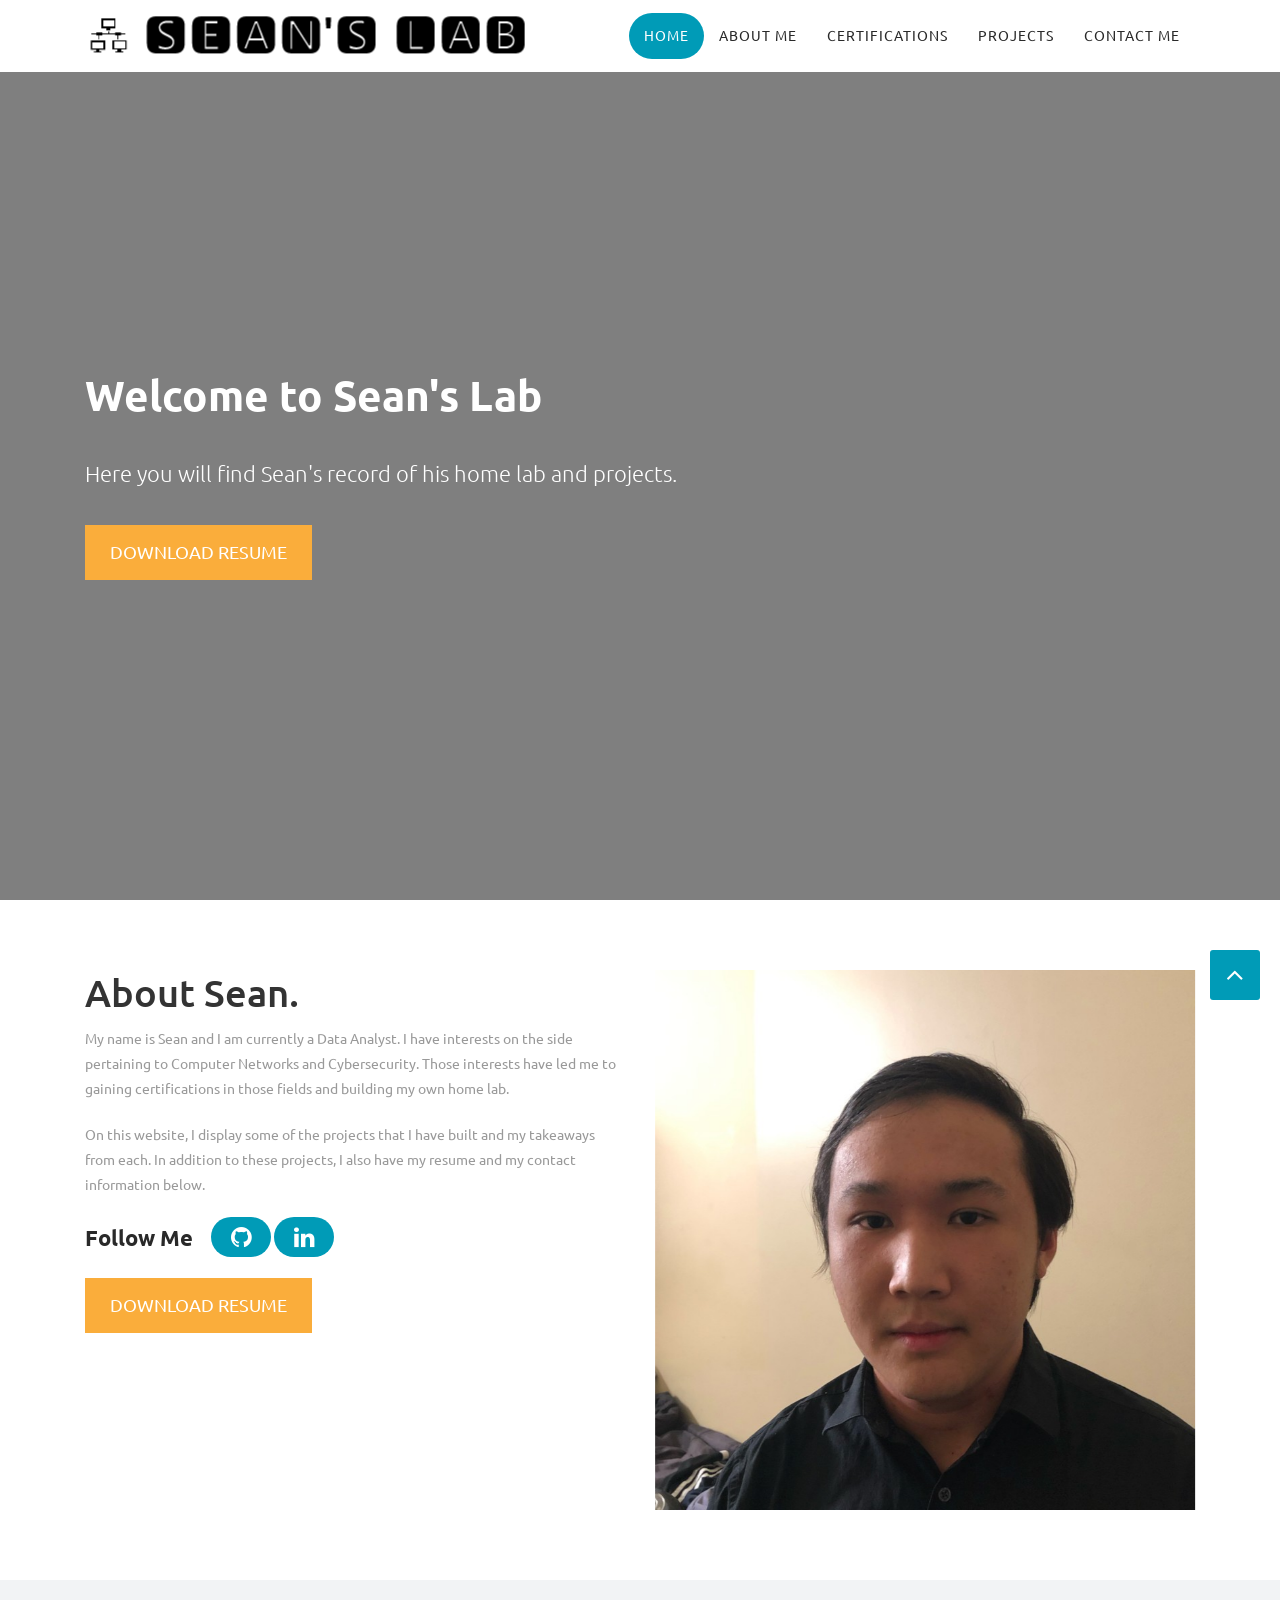
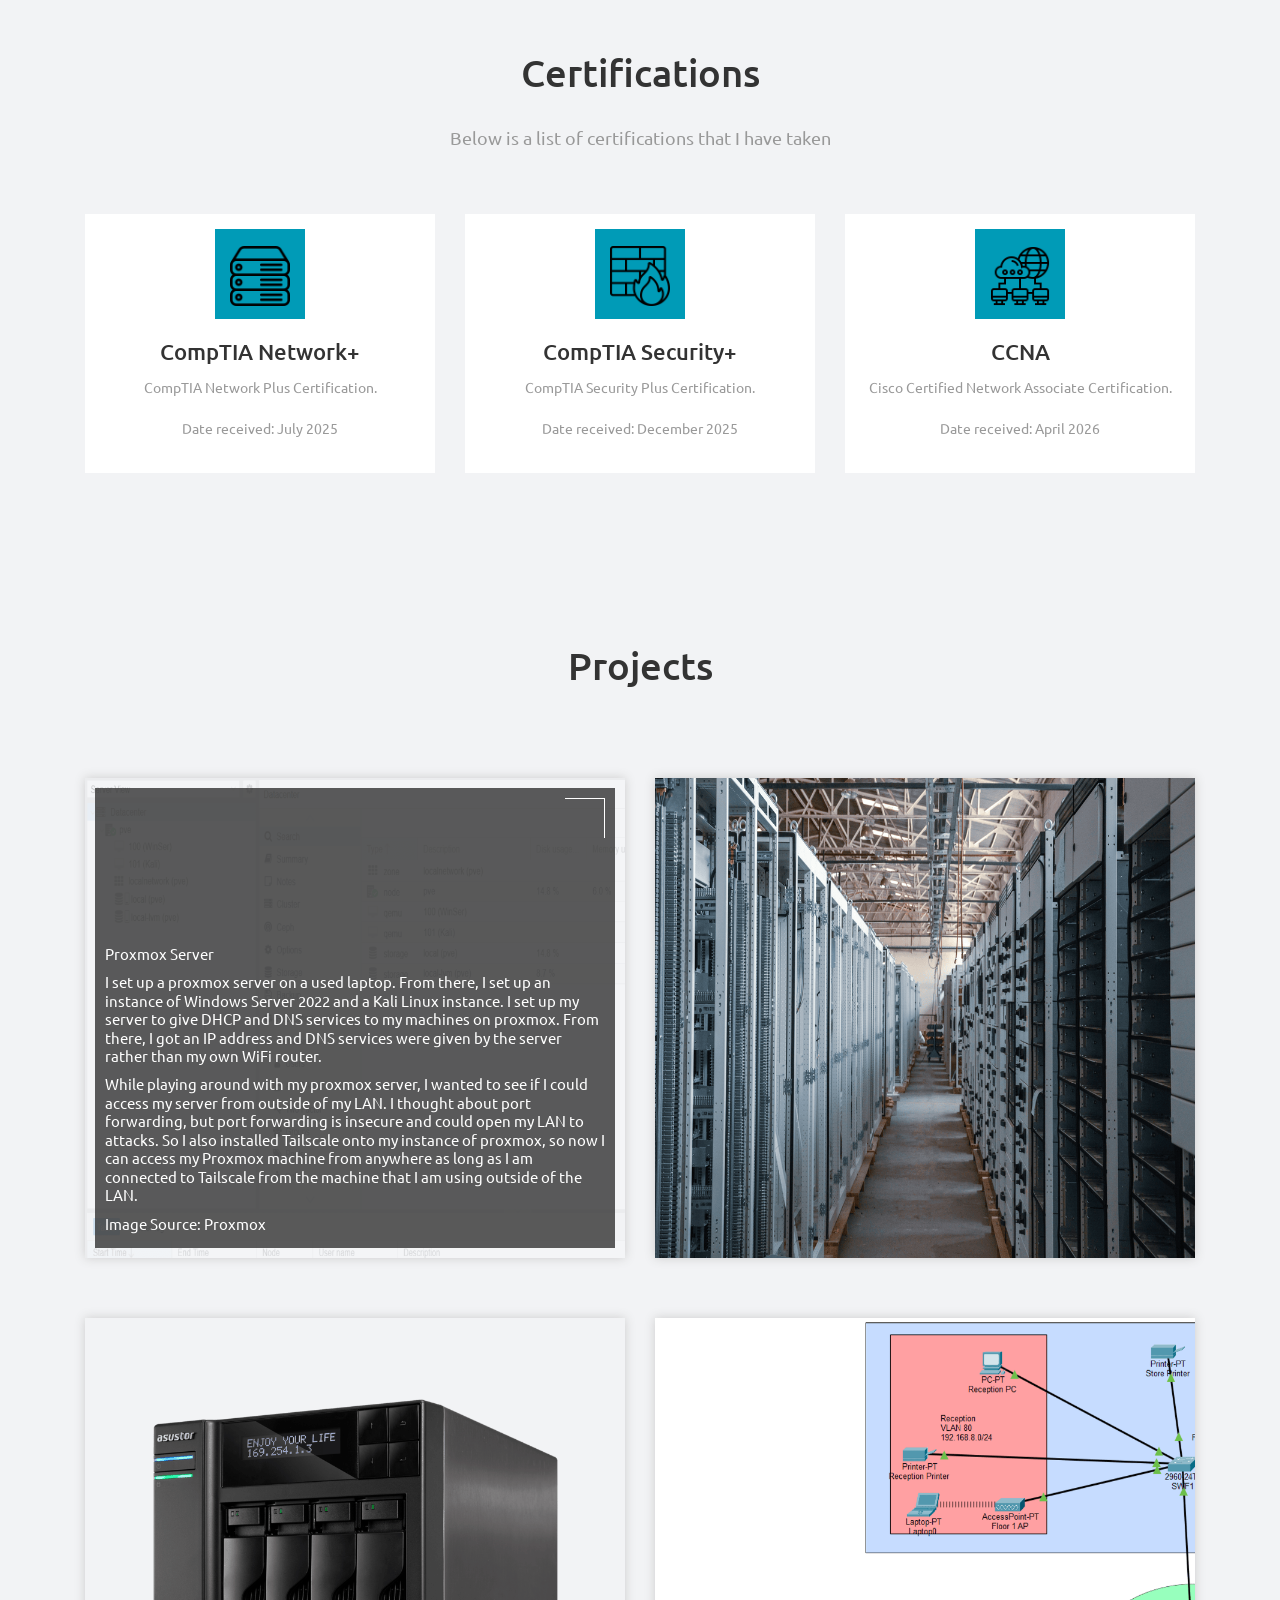
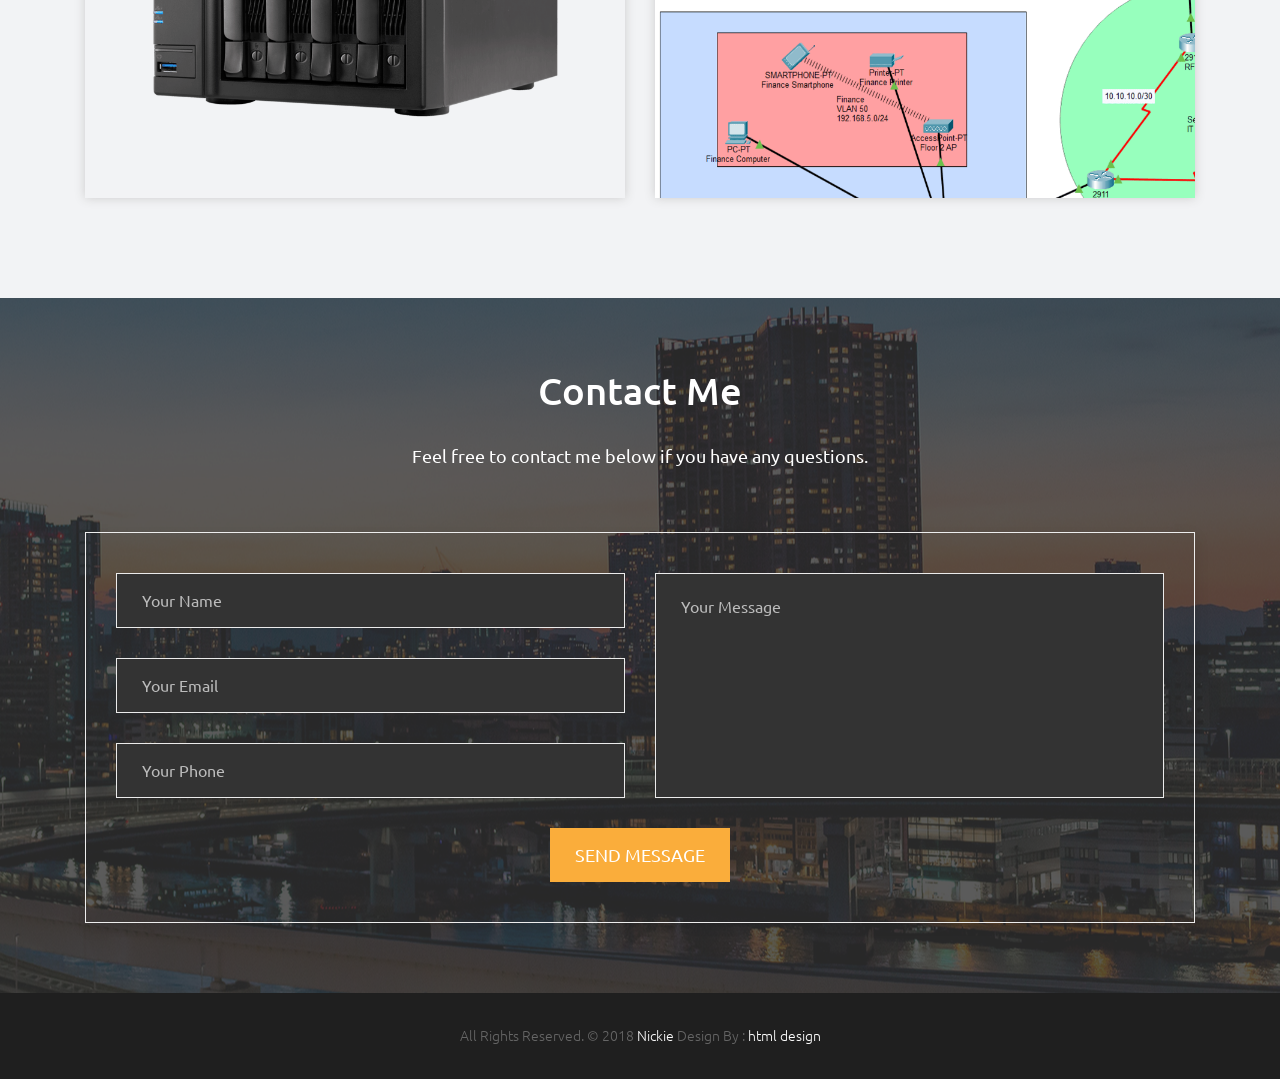
==== commit a2aa52a3: "Start of website major overhaul" ====
--- a/index.html
+++ b/index.html
@@ -1,85 +1,88 @@
 <!DOCTYPE html>
 <html lang="en">
 
-    <!-- Basic -->
-    <meta charset="utf-8">
-    <meta http-equiv="X-UA-Compatible" content="IE=edge">   
-   
-    <!-- Mobile Metas -->
-    <meta name="viewport" content="width=device-width, minimum-scale=1.0, maximum-scale=1.0, user-scalable=no">
- 
-     <!-- Site Metas -->
-    <title>Sean's Lab</title>  
-    <meta name="keywords" content="">
-    <meta name="description" content="">
-    <meta name="author" content="">
-
-    <!-- Site Icons -->
-    <link rel="shortcut icon" href="images/wifi-router.ico" type="image/x-icon" />
-    <link rel="apple-touch-icon" href="images/wifi-router.png">
-
-    <!-- Bootstrap CSS -->
-    <link rel="stylesheet" href="css/bootstrap.min.css">
-    <!-- Site CSS -->
-    <link rel="stylesheet" href="style.css">
-    <!-- Responsive CSS -->
-    <link rel="stylesheet" href="css/responsive.css">
-    <!-- Custom CSS -->
-    <link rel="stylesheet" href="css/custom.css">
-	<link rel="stylesheet" href="css/all.css">
-	<script src="js/modernizr.js"></script> <!-- Modernizr -->
-
-    <!--[if lt IE 9]>
+<!-- Basic -->
+<meta charset="utf-8">
+<meta http-equiv="X-UA-Compatible" content="IE=edge">
+
+<!-- Mobile Metas -->
+<meta name="viewport" content="width=device-width, minimum-scale=1.0, maximum-scale=1.0, user-scalable=no">
+
+<!-- Site Metas -->
+<title>Sean's Lab</title>
+<meta name="keywords" content="">
+<meta name="description" content="">
+<meta name="author" content="">
+
+<!-- Site Icons -->
+<link rel="shortcut icon" href="images/wifi-router.ico" type="image/x-icon" />
+<link rel="apple-touch-icon" href="images/wifi-router.png">
+
+<!-- Bootstrap CSS -->
+<link rel="stylesheet" href="css/bootstrap.min.css">
+<!-- Site CSS -->
+<link rel="stylesheet" href="style.css">
+<!-- Responsive CSS -->
+<link rel="stylesheet" href="css/responsive.css">
+<!-- Custom CSS -->
+<link rel="stylesheet" href="css/custom.css">
+<link rel="stylesheet" href="css/all.css">
+<script src="js/modernizr.js"></script> <!-- Modernizr -->
+
+<!--[if lt IE 9]>
       <script src="https://oss.maxcdn.com/libs/html5shiv/3.7.0/html5shiv.js"></script>
       <script src="https://oss.maxcdn.com/libs/respond.js/1.4.2/respond.min.js"></script>
     <![endif]-->
 
 </head>
+
 <body id="page-top" class="politics_version">
 
-    <!-- LOADER -->
-    <div id="preloader">
-        <div class="loader">
+	<!-- LOADER -->
+	<div id="preloader">
+		<div class="loader">
 			<span></span>
 			<span></span>
 			<span></span>
 			<span></span>
 		</div>
-    </div><!-- end loader -->
-    <!-- END LOADER -->
-	
-    <!-- Navigation -->
-    <nav class="navbar navbar-expand-lg navbar-dark fixed-top" id="mainNav">
-      <div class="container">
-        <a class="navbar-brand js-scroll-trigger" href="#page-top">
-			<img class="img-fluid" src="images/logo.png" alt="" />
-		</a>
-        <button class="navbar-toggler navbar-toggler-right" type="button" data-toggle="collapse" data-target="#navbarResponsive" aria-controls="navbarResponsive" aria-expanded="false" aria-label="Toggle navigation">
-          Menu
-          <i class="fa fa-bars"></i>
-        </button>
-        <div class="collapse navbar-collapse" id="navbarResponsive">
-          <ul class="navbar-nav text-uppercase ml-auto">
-            <li class="nav-item">
-              <a class="nav-link js-scroll-trigger active" href="#home">Home</a>
-            </li>
-            <li class="nav-item">
-              <a class="nav-link js-scroll-trigger" href="#about">About Me</a>
-            </li>
-			<li class="nav-item">
-              <a class="nav-link js-scroll-trigger" href="#certifications">Certifications</a>
-            </li>
-            <li class="nav-item">
-              <a class="nav-link js-scroll-trigger" href="#projects">Projects</a>
-            </li>
-			<li class="nav-item">
-              <a class="nav-link js-scroll-trigger" href="#contact">Contact Me</a>
-            </li>
-          </ul>
-        </div>
-      </div>
-    </nav>
-	
+	</div><!-- end loader -->
+	<!-- END LOADER -->
+
+	<!-- Navigation -->
+	<nav class="navbar navbar-expand-lg navbar-dark fixed-top" id="mainNav">
+		<div class="container">
+			<a class="navbar-brand js-scroll-trigger" href="#page-top">
+				<img class="img-fluid" src="images/logo.png" alt="" />
+			</a>
+			<button class="navbar-toggler navbar-toggler-right" type="button" data-toggle="collapse"
+				data-target="#navbarResponsive" aria-controls="navbarResponsive" aria-expanded="false"
+				aria-label="Toggle navigation">
+				Menu
+				<i class="fa fa-bars"></i>
+			</button>
+			<div class="collapse navbar-collapse" id="navbarResponsive">
+				<ul class="navbar-nav text-uppercase ml-auto">
+					<li class="nav-item">
+						<a class="nav-link js-scroll-trigger active" href="#home">Home</a>
+					</li>
+					<li class="nav-item">
+						<a class="nav-link js-scroll-trigger" href="#about">About Me</a>
+					</li>
+					<li class="nav-item">
+						<a class="nav-link js-scroll-trigger" href="#certifications">Certifications</a>
+					</li>
+					<li class="nav-item">
+						<a class="nav-link js-scroll-trigger" href="projects.html">Projects</a>
+					</li>
+					<li class="nav-item">
+						<a class="nav-link js-scroll-trigger" href="#contact">Contact Me</a>
+					</li>
+				</ul>
+			</div>
+		</div>
+	</nav>
+
 	<div id="home" class="ct-header ct-header--slider ct-slick-custom-dots">
 		<div class="ct-slick-homepage" data-arrows="true" data-autoplay="false">
 			<div class="ct-header tablex item" data-background="uploads/banner-04.jpg">
@@ -89,7 +92,8 @@
 							<div class="row">
 								<div class="col-md-8 col-lg-8 slider-inner">
 									<h1 class="big animated">Welcome to Sean's Lab</h1>
-									<p class="animated">Here you will find Sean's record of his home lab and projects.</p>
+									<p class="animated">Here you will find Sean's record of his home lab and projects.
+									</p>
 									<a class="btn-new from-middle animated" href="#">Download Resume</a>
 								</div>
 							</div>
@@ -98,45 +102,50 @@
 				</div>
 			</div>
 		</div><!-- .ct-slick-homepage -->
-	</div><!-- .ct-header --> 
-
-    <div id="about" class="section wb">
-        <div class="container">
-            <div class="row">
-                <div class="col-md-6">
-                    <div class="message-box">                        
-                        <h2>About Sean.</h2>
-                        <p>My name is Sean and I am currently a Data Analyst. I have interests on the side pertaining to Computer Networks and Cybersecurity. Those interests have led me to gaining certifications in those fields and building my own home lab.</p>
-						<p>On this website, I display some of the projects that I have built and my takeaways from each. In addition to these projects, I also have my resume and my contact information below.</p>
+	</div><!-- .ct-header -->
+
+	<div id="about" class="section wb">
+		<div class="container">
+			<div class="row">
+				<div class="col-md-6">
+					<div class="message-box">
+						<h2>About Sean.</h2>
+						<p>My name is Sean and I am currently a Data Analyst. I have interests on the side pertaining to
+							Computer Networks and Cybersecurity. Those interests have led me to gaining certifications
+							in those fields and building my own home lab.</p>
+						<p>On this website, I display some of the projects that I have built and my takeaways from each.
+							In addition to these projects, I also have my resume and my contact information below.</p>
 						<ul>
 							<li><b>Follow Me</b></li>
-							<li><a href="https://github.com/Swidjaja6" target="_blank"><i class="fa fa-github" aria-hidden="true"></i></a></li>
-							<li><a href="https://www.linkedin.com/in/sean-widjaja/" target="_blank"><i class="fa fa-linkedin" aria-hidden="true"></i></a></li>
+							<li><a href="https://github.com/Swidjaja6" target="_blank"><i class="fa fa-github"
+										aria-hidden="true"></i></a></li>
+							<li><a href="https://www.linkedin.com/in/sean-widjaja/" target="_blank"><i
+										class="fa fa-linkedin" aria-hidden="true"></i></a></li>
 						</ul>
 
 						<a class="btn-new from-middle animated" href="#">Download Resume</a>
-                    </div><!-- end messagebox -->
-                </div><!-- end col -->
-
-                <div class="col-md-6">
-                    <div class="right-box-pro wow fadeIn">
+					</div><!-- end messagebox -->
+				</div><!-- end col -->
+
+				<div class="col-md-6">
+					<div class="right-box-pro wow fadeIn">
 						<img src="images/me.jpg" alt="myphoto" class="img-fluid img-rounded fat-ab">
-                    </div><!-- end media -->
-                </div><!-- end col -->
-            </div><!-- end row -->
-        </div><!-- end container -->
-    </div><!-- end section -->
-	
-    <div id="certifications" class="section lb">
-        <div class="container">
-            <div class="section-title text-center">
-                <h3>Certifications</h3>
-                <p>Below is a list of certifications that I have taken in my networking journey</p>
-            </div><!-- end title -->
-
-            <div class="row">
+					</div><!-- end media -->
+				</div><!-- end col -->
+			</div><!-- end row -->
+		</div><!-- end container -->
+	</div><!-- end section -->
+
+	<div id="certifications" class="section lb">
+		<div class="container">
+			<div class="section-title text-center">
+				<h3>Certifications</h3>
+				<p>Below is a list of certifications that I have taken</p>
+			</div><!-- end title -->
+
+			<div class="row">
 				<div class="col-md-4">
-                    <div class="services-inner-box">
+					<div class="services-inner-box">
 						<div class="ser-icon">
 							<img src="images/servers.png" class="icon-image" alt="Image">
 						</div>
@@ -144,9 +153,9 @@
 						<p>CompTIA Network Plus Certification.</p>
 						<p>Date received: July 2025</p>
 					</div>
-                </div><!-- end col -->
+				</div><!-- end col -->
 				<div class="col-md-4">
-                    <div class="services-inner-box">
+					<div class="services-inner-box">
 						<div class="ser-icon">
 							<img src="images/firewall.png" class="icon-image" alt="Image">
 						</div>
@@ -154,9 +163,9 @@
 						<p>CompTIA Security Plus Certification.</p>
 						<p>Date received: December 2025</p>
 					</div>
-                </div><!-- end col -->
+				</div><!-- end col -->
 				<div class="col-md-4">
-                    <div class="services-inner-box">
+					<div class="services-inner-box">
 						<div class="ser-icon">
 							<img src="images/computer.png" class="icon-image" alt="Image">
 						</div>
@@ -164,97 +173,120 @@
 						<p>Cisco Certified Network Associate Certification.</p>
 						<p>Date received: April 2026</p>
 					</div>
-                </div><!-- end col -->
-            </div><!-- end row -->
-        </div><!-- end container -->
-    </div><!-- end section -->
-	
+				</div><!-- end col -->
+			</div><!-- end row -->
+		</div><!-- end container -->
+	</div><!-- end section -->
+
 	<div id="projects" class="section lb">
 		<div class="container">
 			<div class="section-title text-center">
-                <h3>Projects</h3>
-            </div><!-- end title -->
-
-			
+				<h3>Projects</h3>
+			</div><!-- end title -->
+
+
 			<div class="gallery-list row">
 				<div class="col-md-6 col-sm-6 gallery-grid gal_a gal_b">
 					<div class="gallery-single spi-hr fix hover">
 						<img src="images/proxmox.png" class="img-fluid" alt="Image">
 						<div class="text-hover">
 							<h3>Proxmox Server</h3>
-							<h4>I set up a proxmox server on a used laptop. From there, I set up an instance of Windows Server 2022 and a Kali Linux instance.
-								 I set up my server to give DHCP and DNS services to my machines on proxmox. 
-								From there, I got an IP address and DNS services were given by the server rather than my own WiFi router.</h4>
-							<h4>While playing around with my proxmox server, I wanted to see if I could access my server from outside of my LAN. 
-								I thought about port forwarding, but port forwarding is insecure and could open my LAN to attacks. 
-								So I also installed Tailscale onto my instance of proxmox, so now I can access my Proxmox machine from anywhere 
-								as long as I am connected to Tailscale from the machine that I am using outside of the LAN.
+							<h4>I set up a proxmox server on a used laptop. From there, I set up an instance of Windows
+								Server 2022 and a Kali Linux instance.
+								I set up my server to give DHCP and DNS services to my machines on proxmox.
+								From there, I got an IP address and DNS services were given by the server rather than my
+								own WiFi router.</h4>
+							<h4>While playing around with my proxmox server, I wanted to see if I could access my server
+								from outside of my LAN.
+								I thought about port forwarding, but port forwarding is insecure and could open my LAN
+								to attacks.
+								So I also installed Tailscale onto my instance of proxmox, so now I can access my
+								Proxmox machine from anywhere
+								as long as I am connected to Tailscale from the machine that I am using outside of the
+								LAN.
 							</h4>
 							<h4>Image Source: Proxmox</h4>
 						</div>
 						<div class="img-overlay"></div>
 					</div>
 				</div>
-				
+
 				<div class="col-md-6 col-sm-6 gallery-grid gal_c gal_b">
 					<div class="gallery-single spi-hr fix">
 						<img src="images/datacenter.png" class="img-fluid" alt="Image">
 						<div class="text-hover">
 							<h3>Amazon Web Services</h3>
-							<h4>I did the same project as with the proxmox project on the left, except I decided to use AWS to attempt to replicate my work. For that, I created my own Virtual Private Cloud, 
-								and created a public and private subnet. From there, I put my Windows server in my public cloud and an instance of Amazon
-								Linux in my private instance and connected to it through another Linux instance in my public subnet. I did not use Windows Server's DHCP service, 
-								as AWS has its own, but I was able to have it run its DNS service, and tested it on my private Linux instance.</h4>
-							<h4>Part of my learning process here was to learn how AWS's VPC and EC4 services worked and how they related to each other.
-								I also had to learn how to give my public subnet a route table and an internet gateway to get the cloud to access the internet and vice versa.
-								I made the route table for the public subnet point to the internet. For my private subnet, I had to create another 
-								route table, but instead of pointing it to the internet, I pointed it to a NAT gateway, so that the internet cannot access the private subnet,
-								and therefore, my private Linux instance. 
+							<h4>I did the same project as with the proxmox project on the left, except I decided to use
+								AWS to attempt to replicate my work. For that, I created my own Virtual Private Cloud,
+								and created a public and private subnet. From there, I put my Windows server in my
+								public cloud and an instance of Amazon
+								Linux in my private instance and connected to it through another Linux instance in my
+								public subnet. I did not use Windows Server's DHCP service,
+								as AWS has its own, but I was able to have it run its DNS service, and tested it on my
+								private Linux instance.</h4>
+							<h4>Part of my learning process here was to learn how AWS's VPC and EC4 services worked and
+								how they related to each other.
+								I also had to learn how to give my public subnet a route table and an internet gateway
+								to get the cloud to access the internet and vice versa.
+								I made the route table for the public subnet point to the internet. For my private
+								subnet, I had to create another
+								route table, but instead of pointing it to the internet, I pointed it to a NAT gateway,
+								so that the internet cannot access the private subnet,
+								and therefore, my private Linux instance.
 							</h4>
 						</div>
 						<div class="img-overlay"></div>
 					</div>
 				</div>
-							
+
 				<div class="col-md-6 col-sm-6 gallery-grid gal_b gal_a">
 					<div class="gallery-single spi-hr fix">
 						<img src="images/NAS.png" class="img-fluid" alt="Image">
 						<div class="text-hover">
 							<h3>Self-hosted Network Attached Storage</h3>
-							<h4>Through my CompTIA Network+ exam, I learned about what a Network Attached Storage (NAS) was, and I 
-								wanted to see if I could replicate my own rather than using a cloud storage like Google Drive or OneDrive.
-							</h4>
-							<h4>Using a Raspberry Pi 5, I downloaded OpenMediaVault and attached a hard drive to my machine. From there, I set up 
-								an admin and user account so I could access my storage. I also used Tailscale as a means to connect to it using 
-								my computer's Server Message Block (SMB) protocol to allow access to it from outside of my LAN. 
+							<h4>Through my CompTIA Network+ exam, I learned about what a Network Attached Storage (NAS)
+								was, and I
+								wanted to see if I could replicate my own rather than using a cloud storage like Google
+								Drive or OneDrive.
+							</h4>
+							<h4>Using a Raspberry Pi 5, I downloaded OpenMediaVault and attached a hard drive to my
+								machine. From there, I set up
+								an admin and user account so I could access my storage. I also used Tailscale as a means
+								to connect to it using
+								my computer's Server Message Block (SMB) protocol to allow access to it from outside of
+								my LAN.
 							</h4>
 						</div>
 						<div class="img-overlay"></div>
 					</div>
 				</div>
-				
+
 				<div class="col-md-6 col-sm-6 gallery-grid gal_a gal_c">
 					<div class="gallery-single spi-hr fix">
 						<img src="images/CPT.png" class="img-fluid" alt="Image">
 						<div class="text-hover">
 							<h3>Cisco Packet Tracer labs</h3>
-							<h4>As I am currently studying for the CCNA, I have a github repository where I keep labs. You can access my labs
-								<a href="https://github.com/Swidjaja6/network-labs-portfolio" target="_blank" rel="noopener noreferrer">here</a>.
-							</h4>
-							<h4>In these labs, I follow an online template, and I try to replicate those results. These labs are productive for
-								my learning because it helps me see what commands on the devices or concepts I am weak in, and helps me practice for the
+							<h4>As I am currently studying for the CCNA, I have a github repository where I keep labs.
+								You can access my labs
+								<a href="https://github.com/Swidjaja6/network-labs-portfolio" target="_blank"
+									rel="noopener noreferrer">here</a>.
+							</h4>
+							<h4>In these labs, I follow an online template, and I try to replicate those results. These
+								labs are productive for
+								my learning because it helps me see what commands on the devices or concepts I am weak
+								in, and helps me practice for the
 								actual exam.
 							</h4>
 						</div>
 						<div class="img-overlay"></div>
 					</div>
 				</div>
-			</div>
 			</div>
 		</div>
 	</div>
-
-    <div id="contact" class="section db">
+	</div>
+
+	<div id="contact" class="section db">
 		<div class="container">
 			<div class="section-title text-center">
 				<h3>Contact Me</h3>
@@ -265,37 +297,47 @@
 				<div class="col-md-12">
 					<div class="contact_form">
 						<div id="message"></div>
-						<form id="contactForm" name="sentMessage" action="https://api.web3forms.com/submit" method="POST" novalidate="novalidate">
+						<form id="contactForm" name="sentMessage" action="https://api.web3forms.com/submit"
+							method="POST" novalidate="novalidate">
 							<input type="hidden" name="access_key" value="3d1cdb2e-0d59-4acd-aa0e-c49f2dd755e6">
 							<input type="checkbox" name="botcheck" class="hidden" style="display: none;">
 							<input type="hidden" name="subject" value="New Contact Form Submission from Portfolio">
 							<input type="hidden" name="redirect" value="https://yourusername.github.io/thank-you.html">
-							
+
 							<div class="row">
 								<div class="col-md-6">
 									<div class="form-group">
-										<input class="form-control" id="name" name="name" type="text" placeholder="Your Name" required="required" data-validation-required-message="Please enter your name.">
+										<input class="form-control" id="name" name="name" type="text"
+											placeholder="Your Name" required="required"
+											data-validation-required-message="Please enter your name.">
 										<p class="help-block text-danger"></p>
 									</div>
 									<div class="form-group">
-										<input class="form-control" id="email" name="email" type="email" placeholder="Your Email" required="required" data-validation-required-message="Please enter your email address.">
+										<input class="form-control" id="email" name="email" type="email"
+											placeholder="Your Email" required="required"
+											data-validation-required-message="Please enter your email address.">
 										<p class="help-block text-danger"></p>
 									</div>
 									<div class="form-group">
-										<input class="form-control" id="phone" name="phone" type="tel" placeholder="Your Phone" required="required" data-validation-required-message="Please enter your phone number.">
+										<input class="form-control" id="phone" name="phone" type="tel"
+											placeholder="Your Phone" required="required"
+											data-validation-required-message="Please enter your phone number.">
 										<p class="help-block text-danger"></p>
 									</div>
 								</div>
 								<div class="col-md-6">
 									<div class="form-group">
-										<textarea class="form-control" id="message" name="message" placeholder="Your Message" required="required" data-validation-required-message="Please enter a message."></textarea>
+										<textarea class="form-control" id="message" name="message"
+											placeholder="Your Message" required="required"
+											data-validation-required-message="Please enter a message."></textarea>
 										<p class="help-block text-danger"></p>
 									</div>
 								</div>
 								<div class="clearfix"></div>
 								<div class="col-lg-12 text-center">
 									<div id="success"></div>
-									<button id="sendMessageButton" class="sim-btn btn-new from-middle animated" data-text="Send Message" type="submit">Send Message</button>
+									<button id="sendMessageButton" class="sim-btn btn-new from-middle animated"
+										data-text="Send Message" type="submit">Send Message</button>
 								</div>
 							</div>
 						</form>
@@ -305,30 +347,32 @@
 		</div><!-- end container -->
 	</div><!-- end section -->
 
-    <div class="copyrights">
-        <div class="container">
-            <div class="footer-distributed">
-                <div class="footer-left">
-                    <p class="footer-company-name">All Rights Reserved. &copy; 2018 <a href="#">Nickie</a> Design By : 
-					<a href="https://html.design/">html design</a></p>
-                </div>
-            </div>
-        </div><!-- end container -->
-    </div><!-- end copyrights -->
-
-    <a href="#" id="scroll-to-top" class="dmtop global-radius"><i class="fa fa-angle-up"></i></a>
-
-    <!-- ALL JS FILES -->
-    <script src="js/all.js"></script>
+	<div class="copyrights">
+		<div class="container">
+			<div class="footer-distributed">
+				<div class="footer-left">
+					<p class="footer-company-name">All Rights Reserved. &copy; 2018 <a href="#">Nickie</a> Design By :
+						<a href="https://html.design/">html design</a>
+					</p>
+				</div>
+			</div>
+		</div><!-- end container -->
+	</div><!-- end copyrights -->
+
+	<a href="#" id="scroll-to-top" class="dmtop global-radius"><i class="fa fa-angle-up"></i></a>
+
+	<!-- ALL JS FILES -->
+	<script src="js/all.js"></script>
 	<!-- Camera Slider -->
 	<script src="js/jquery.mobile.customized.min.js"></script>
-	<script src="js/jquery.easing.1.3.js"></script> 
+	<script src="js/jquery.easing.1.3.js"></script>
 	<script src="js/parallaxie.js"></script>
 	<script src="js/slick.min.js"></script>
 	<script src="js/animated-slider.js"></script>
 	<!-- Contact form JavaScript -->
-    <script src="js/jqBootstrapValidation.js"></script>
-    <!-- ALL PLUGINS -->
-    <script src="js/custom.js"></script>
+	<script src="js/jqBootstrapValidation.js"></script>
+	<!-- ALL PLUGINS -->
+	<script src="js/custom.js"></script>
 </body>
+
 </html>
--- a/style.css
+++ b/style.css
@@ -627,6 +627,8 @@
     font-size: 18px;
     line-height: 33px;
     margin: 0;
+    max-width: 50%;
+    margin: 0 auto;
 }
 
 .section-title h3 {
@@ -636,6 +638,28 @@
     margin: 0 0 25px;
     padding: 0;
     text-transform: none;
+}
+.section-title.project-text h3,
+.section-title.project-text p,
+.section-title.project-text ul {
+    text-align: left;
+    max-width: 700px;
+    margin-left: auto;
+    margin-right: auto;
+    margin-bottom: 20px;
+}
+
+.section-title.project-text ul {
+    list-style: disc outside;
+    padding-left: 20px;
+}
+
+.section-title.project-text li {
+    list-style: disc outside;
+    color: #999;
+    font-weight: 400;
+    font-size: 18px;
+    line-height: 33px;
 }
 
 .section.colorsection p,
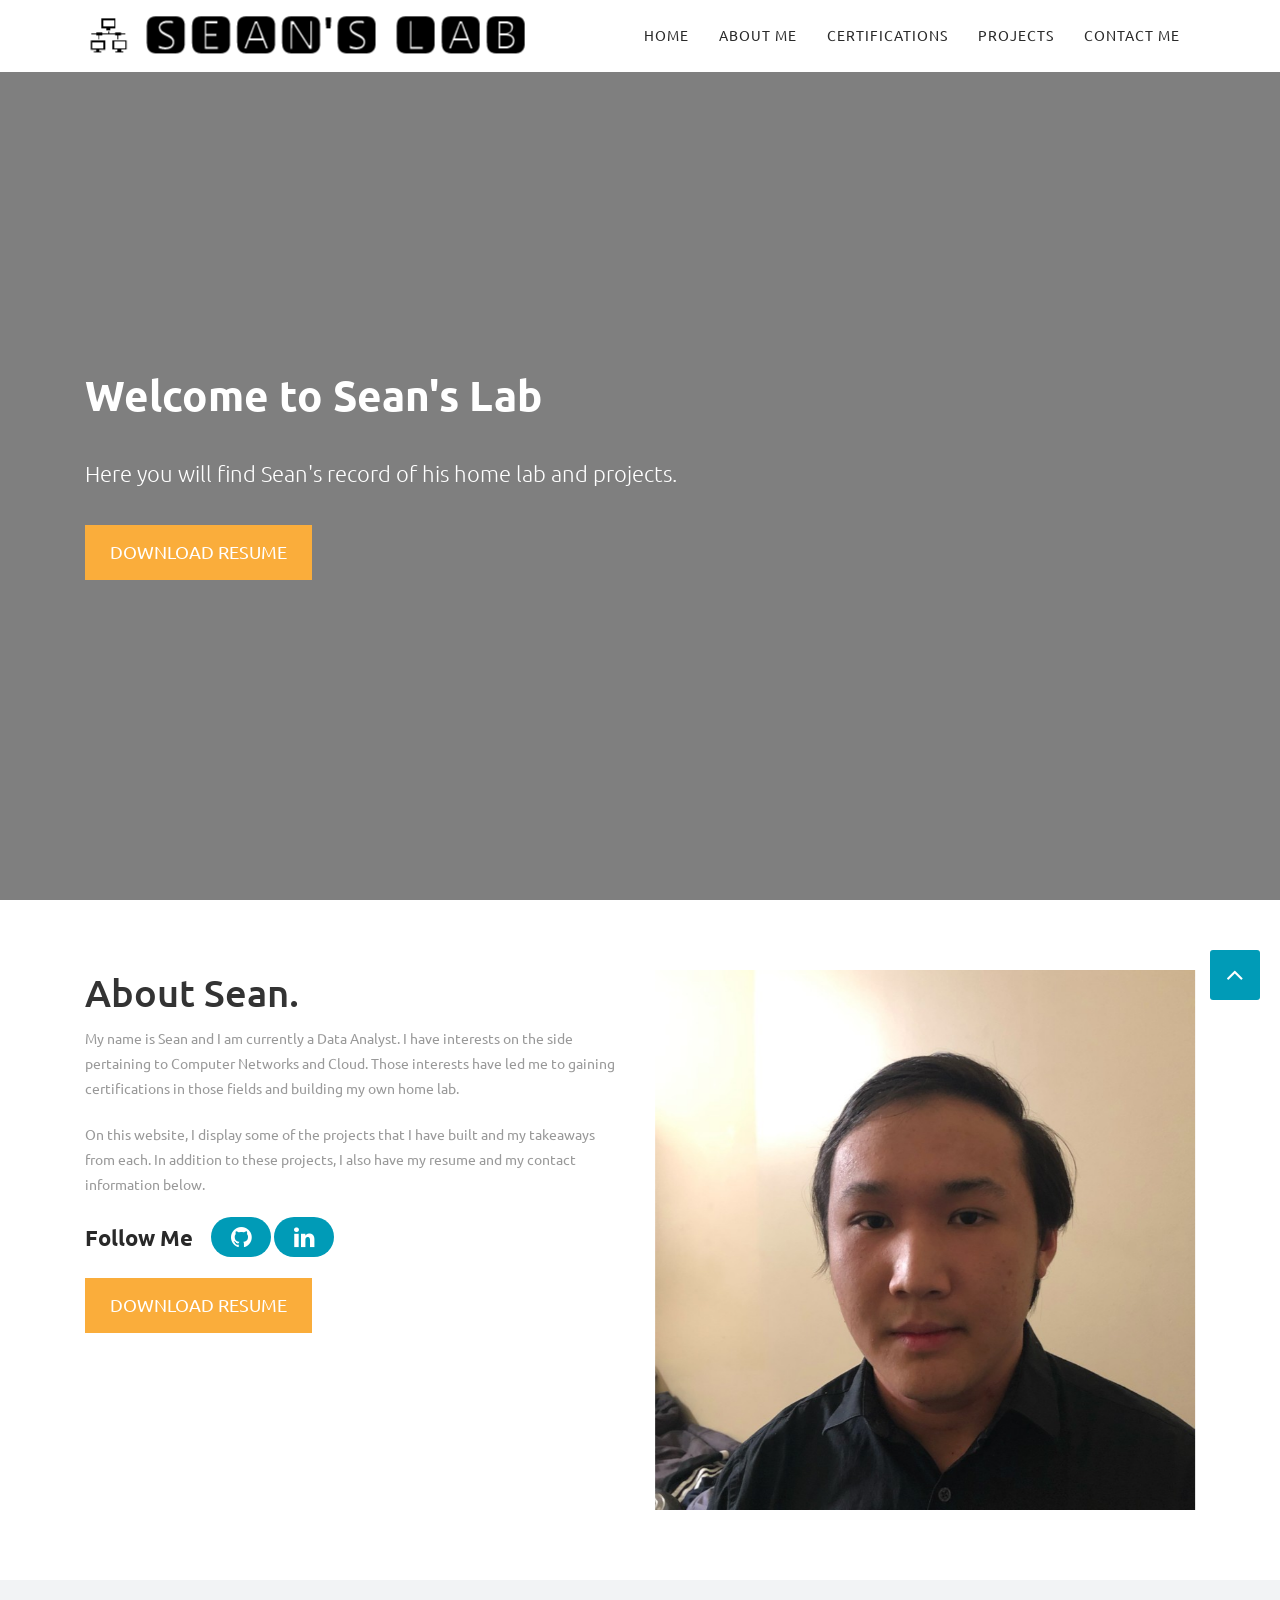
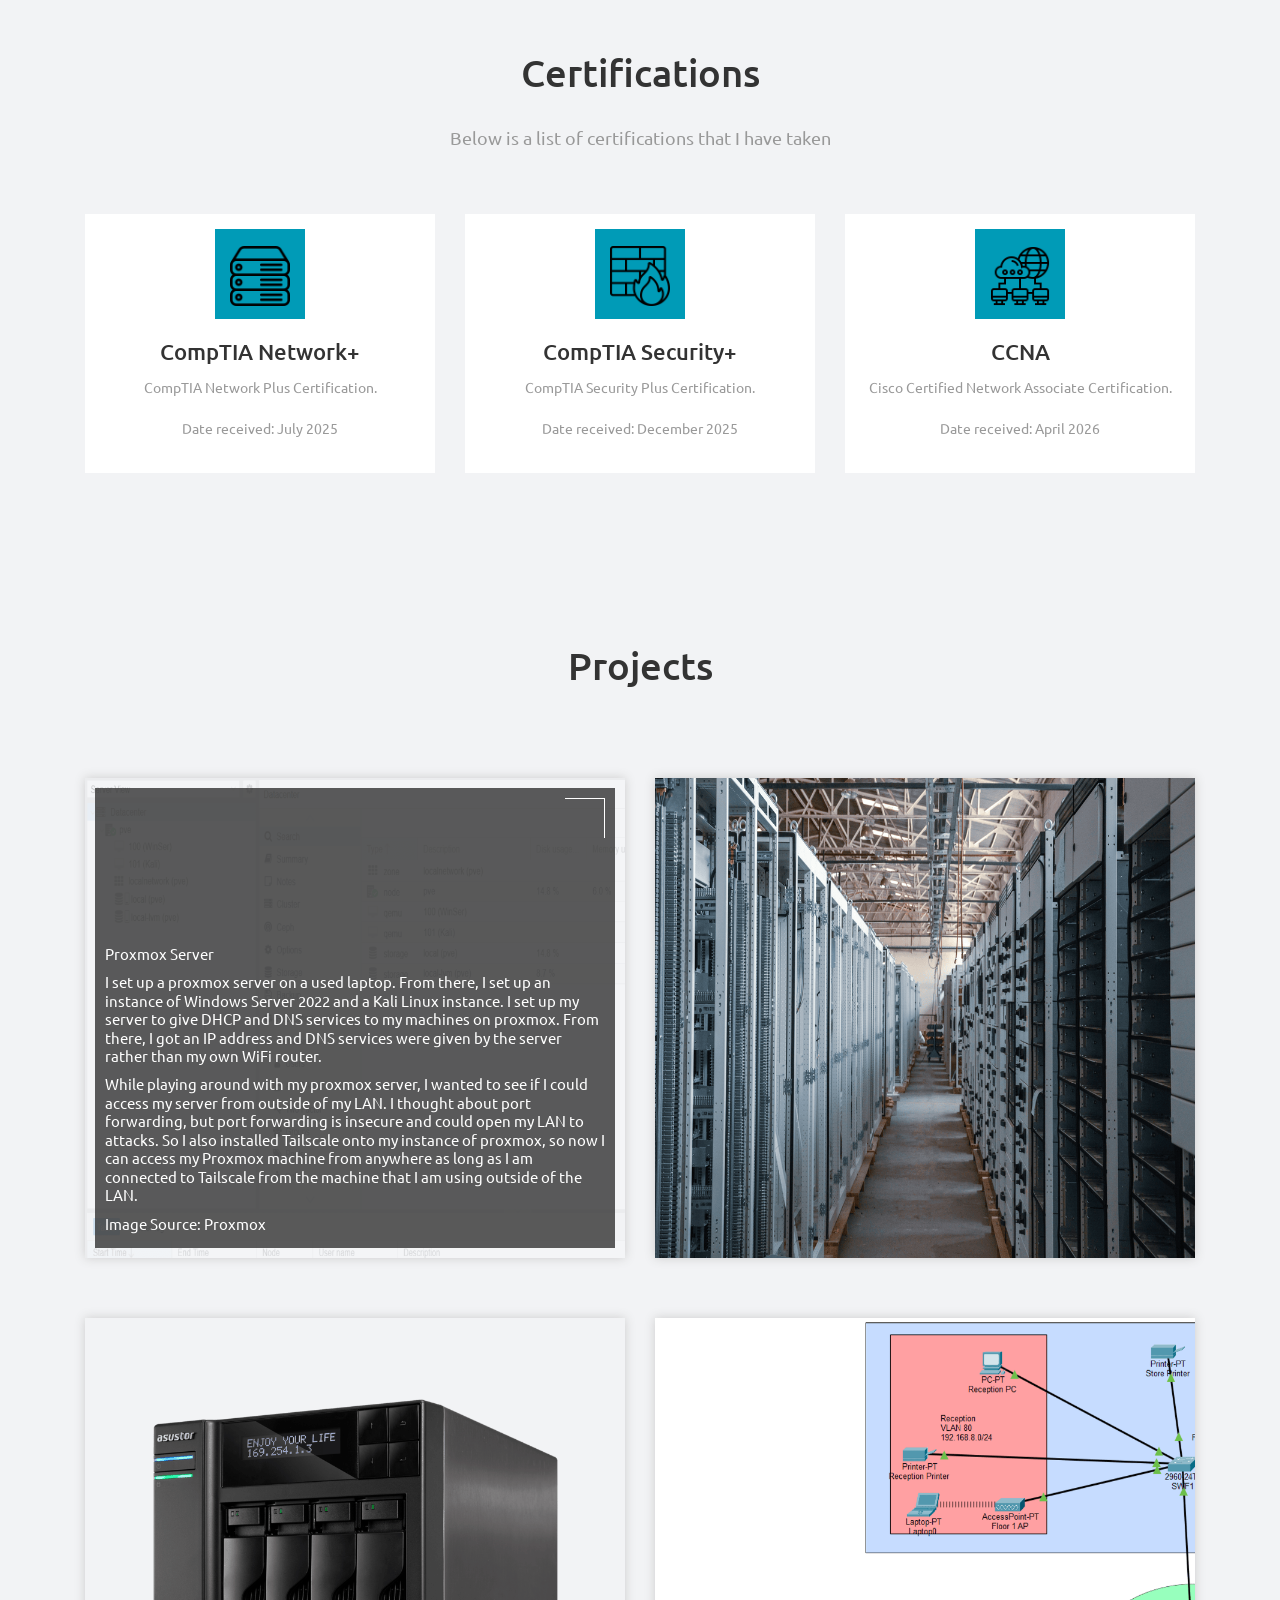
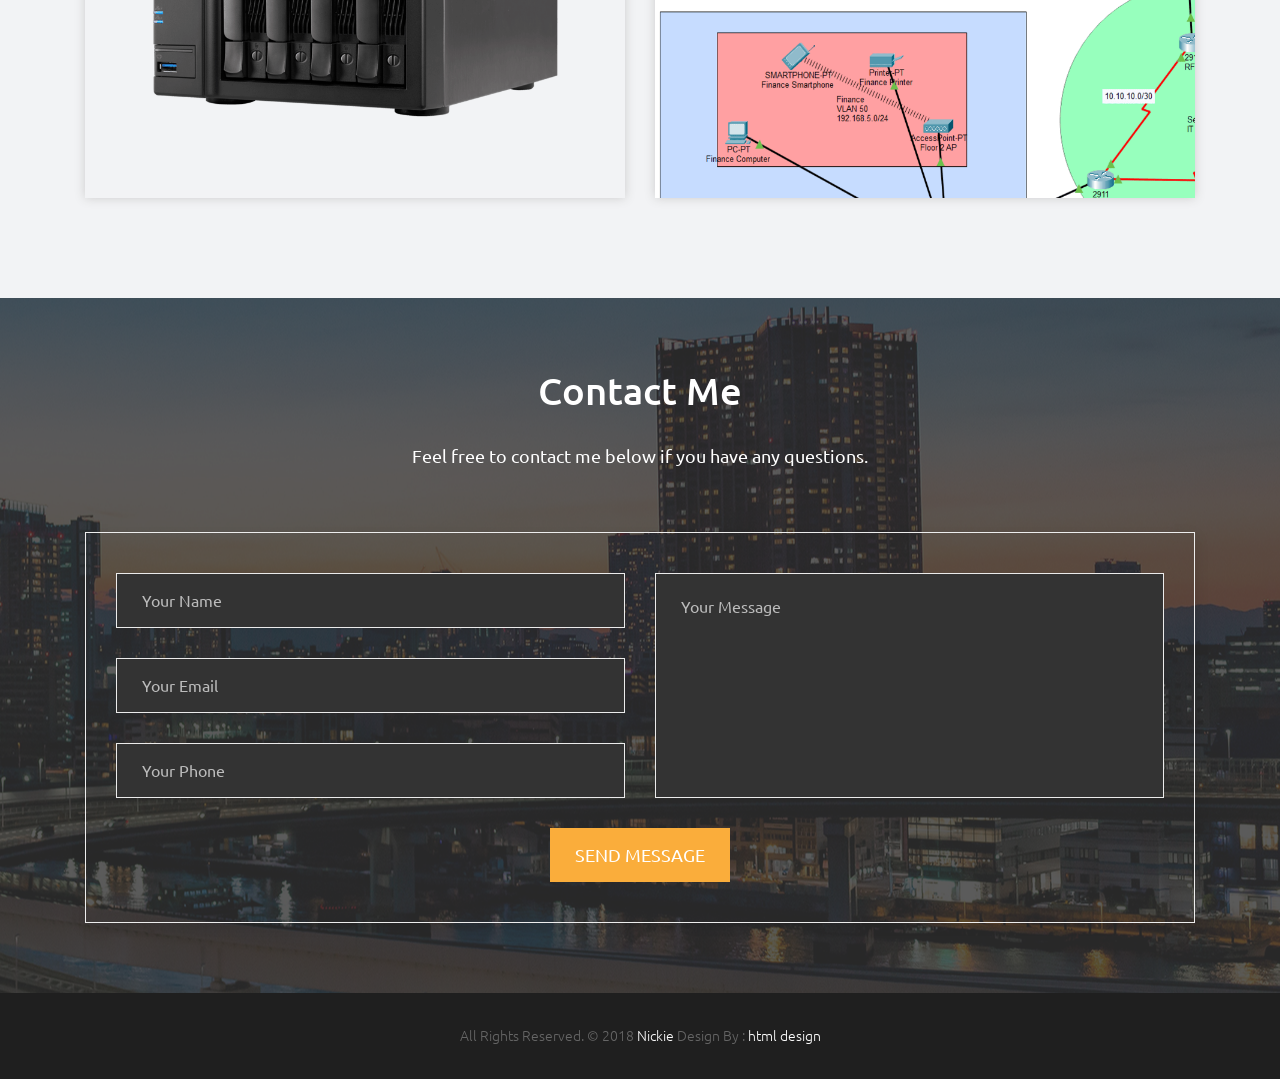
==== commit ab3dbf28: "Site page restructuring" ====
--- a/index.html
+++ b/index.html
@@ -15,19 +15,18 @@
 <meta name="author" content="">
 
 <!-- Site Icons -->
-<link rel="shortcut icon" href="images/wifi-router.ico" type="image/x-icon" />
-<link rel="apple-touch-icon" href="images/wifi-router.png">
+<link rel="shortcut icon" href="/images/wifi-router.ico" type="image/x-icon" />
+<link rel="apple-touch-icon" href="/images/wifi-router.png">
 
 <!-- Bootstrap CSS -->
-<link rel="stylesheet" href="css/bootstrap.min.css">
+<link rel="stylesheet" href="/css/bootstrap.min.css">
 <!-- Site CSS -->
-<link rel="stylesheet" href="style.css">
+<link rel="stylesheet" href="/css/style.css">
 <!-- Responsive CSS -->
-<link rel="stylesheet" href="css/responsive.css">
+<link rel="stylesheet" href="/css/responsive.css">
 <!-- Custom CSS -->
-<link rel="stylesheet" href="css/custom.css">
-<link rel="stylesheet" href="css/all.css">
-<script src="js/modernizr.js"></script> <!-- Modernizr -->
+<link rel="stylesheet" href="/css/custom.css">
+<script src="/js/modernizr.js"></script> <!-- Modernizr -->
 
 <!--[if lt IE 9]>
       <script src="https://oss.maxcdn.com/libs/html5shiv/3.7.0/html5shiv.js"></script>
@@ -64,20 +63,20 @@
 			<div class="collapse navbar-collapse" id="navbarResponsive">
 				<ul class="navbar-nav text-uppercase ml-auto">
 					<li class="nav-item">
-						<a class="nav-link js-scroll-trigger active" href="#home">Home</a>
-					</li>
-					<li class="nav-item">
-						<a class="nav-link js-scroll-trigger" href="#about">About Me</a>
-					</li>
-					<li class="nav-item">
-						<a class="nav-link js-scroll-trigger" href="#certifications">Certifications</a>
-					</li>
-					<li class="nav-item">
-						<a class="nav-link js-scroll-trigger" href="projects.html">Projects</a>
-					</li>
-					<li class="nav-item">
-						<a class="nav-link js-scroll-trigger" href="#contact">Contact Me</a>
-					</li>
+                        <a class="nav-link js-scroll-trigger" href="/">Home</a>
+                    </li>
+                    <li class="nav-item">
+                        <a class="nav-link js-scroll-trigger" href="/#about">About Me</a>
+                    </li>
+                    <li class="nav-item">
+                        <a class="nav-link js-scroll-trigger" href="/#certifications">Certifications</a>
+                    </li>
+                    <li class="nav-item">
+                        <a class="nav-link js-scroll-trigger" href="/projects/">Projects</a>
+                    </li>
+                    <li class="nav-item">
+                        <a class="nav-link js-scroll-trigger" href="/#contact">Contact Me</a>
+                    </li>
 				</ul>
 			</div>
 		</div>
@@ -85,7 +84,7 @@
 
 	<div id="home" class="ct-header ct-header--slider ct-slick-custom-dots">
 		<div class="ct-slick-homepage" data-arrows="true" data-autoplay="false">
-			<div class="ct-header tablex item" data-background="uploads/banner-04.jpg">
+			<div class="ct-header tablex item" data-background="/uploads/banner-04.jpg">
 				<div class="ct-u-display-tablex">
 					<div class="inner">
 						<div class="container">
@@ -111,7 +110,7 @@
 					<div class="message-box">
 						<h2>About Sean.</h2>
 						<p>My name is Sean and I am currently a Data Analyst. I have interests on the side pertaining to
-							Computer Networks and Cybersecurity. Those interests have led me to gaining certifications
+							Computer Networks and Cloud. Those interests have led me to gaining certifications
 							in those fields and building my own home lab.</p>
 						<p>On this website, I display some of the projects that I have built and my takeaways from each.
 							In addition to these projects, I also have my resume and my contact information below.</p>
@@ -362,17 +361,16 @@
 	<a href="#" id="scroll-to-top" class="dmtop global-radius"><i class="fa fa-angle-up"></i></a>
 
 	<!-- ALL JS FILES -->
-	<script src="js/all.js"></script>
+	<script src="/js/all.js"></script>
 	<!-- Camera Slider -->
-	<script src="js/jquery.mobile.customized.min.js"></script>
-	<script src="js/jquery.easing.1.3.js"></script>
-	<script src="js/parallaxie.js"></script>
-	<script src="js/slick.min.js"></script>
-	<script src="js/animated-slider.js"></script>
-	<!-- Contact form JavaScript -->
-	<script src="js/jqBootstrapValidation.js"></script>
+	<script src="/js/jquery.easing.1.3.js"></script>
+	<script src="/js/parallaxie.js"></script>
+	<script src="/js/slick.min.js"></script>
+	<script src="/js/animated-slider.js"></script>
+	<!-- Contact form JavaScript --> 
+	<script src="/js/jqBootstrapValidation.js"></script>
 	<!-- ALL PLUGINS -->
-	<script src="js/custom.js"></script>
+	<script src="/js/custom.js"></script>
 </body>
 
 </html>
--- a/css/style.css
+++ b/css/style.css
@@ -0,0 +1,2857 @@
+/*------------------------------------------------------------------
+    Version: 1.0
+-------------------------------------------------------------------*/
+
+/*------------------------------------------------------------------
+    IMPORT FONTS
+-------------------------------------------------------------------*/
+
+@import url('https://fonts.googleapis.com/css?family=Ubuntu:300,300i,400,400i,500,500i,700,700i');
+
+/*------------------------------------------------------------------
+    IMPORT FILES
+-------------------------------------------------------------------*/
+
+@import url(animate.css);
+@import url(slick.min.css);
+@import url(animated-slider.css);
+@import url(flaticon.css);
+@import url(prettyPhoto.css);
+@import url(owl.carousel.css);
+@import url(font-awesome.min.css);
+
+/*------------------------------------------------------------------
+    SKELETON
+-------------------------------------------------------------------*/
+
+body {
+	--def: #ffffff; 	
+	--inv: #009bb7;
+    color: #999999;
+    font-size: 14px;
+    font-family: 'Ubuntu', sans-serif;
+    line-height: 1.80857;
+}
+
+html, body{
+	height: 100%;
+}
+
+body.demos .section {
+    background: url(../images/bg.png) repeat top center #f2f3f5;
+}
+
+body.demos .section-title img {
+    max-width: 280px;
+    display: block;
+    margin: 10px auto;
+}
+
+body.demos .service-widget h3 , .service-widget h4{
+    border-bottom: 1px solid #ededed;
+    font-size: 18px;
+    padding: 20px 0;
+    background-color: #ffffff;
+}
+
+body.demos .service-widget {
+    margin: 0 0 30px;
+    padding: 30px;
+    background-color: #fff
+}
+
+body.demos .container-fluid {
+    max-width: 1080px
+}
+
+a {
+    color: #1f1f1f;
+    text-decoration: none !important;
+    outline: none !important;
+    -webkit-transition: all .3s ease-in-out;
+    -moz-transition: all .3s ease-in-out;
+    -ms-transition: all .3s ease-in-out;
+    -o-transition: all .3s ease-in-out;
+    transition: all .3s ease-in-out;
+}
+
+h1,
+h2,
+h3,
+h4,
+h5,
+h6 {
+    letter-spacing: 0;
+    font-weight: normal;
+    position: relative;
+    padding: 0 0 10px 0;
+    font-weight: normal;
+    line-height: 120% !important;
+    color: #333333;
+    margin: 0
+}
+
+h1 {
+    font-size: 24px
+}
+
+h2 {
+    font-size: 22px
+}
+
+h3 {
+    font-size: 18px
+}
+
+h4 {
+    font-size: 16px
+}
+
+h5 {
+    font-size: 14px
+}
+
+h6 {
+    font-size: 13px
+}
+
+h1 a,
+h2 a,
+h3 a,
+h4 a,
+h5 a,
+h6 a {
+    color: #212121;
+    text-decoration: none!important;
+    opacity: 1
+}
+
+h1 a:hover,
+h2 a:hover,
+h3 a:hover,
+h4 a:hover,
+h5 a:hover,
+h6 a:hover {
+    opacity: .8
+}
+
+a {
+    color: #222222;
+    text-decoration: none;
+    outline: none;
+}
+
+a,
+.btn {
+    text-decoration: none !important;
+    outline: none !important;
+    -webkit-transition: all .3s ease-in-out;
+    -moz-transition: all .3s ease-in-out;
+    -ms-transition: all .3s ease-in-out;
+    -o-transition: all .3s ease-in-out;
+    transition: all .3s ease-in-out;
+}
+
+.btn-custom {
+    margin-top: 20px;
+    background-color: transparent !important;
+    border: 2px solid #ddd;
+    padding: 12px 40px;
+    font-size: 16px;
+}
+
+.lead {
+    font-size: 18px;
+    line-height: 30px;
+    color: #767676;
+    margin: 0;
+    padding: 0;
+}
+
+blockquote {
+    margin: 20px 0 20px;
+    padding: 30px;
+}
+
+ul, li, ol{
+	margin: 0px;
+	list-style: none;
+	padding: 0px;
+}
+
+
+/*------------------------------------------------------------------
+    WP CORE
+-------------------------------------------------------------------*/
+
+.first {
+    clear: both
+}
+
+.last {
+    margin-right: 0
+}
+
+.alignnone {
+    margin: 5px 20px 20px 0;
+}
+
+.aligncenter,
+div.aligncenter {
+    display: block;
+    margin: 5px auto 5px auto;
+}
+
+.alignright {
+    float: right;
+    margin: 10px 0 20px 20px;
+}
+
+.alignleft {
+    float: left;
+    margin: 10px 20px 20px 0;
+}
+
+a img.alignright {
+    float: right;
+    margin: 10px 0 20px 20px;
+}
+
+a img.alignnone {
+    margin: 10px 20px 20px 0;
+}
+
+a img.alignleft {
+    float: left;
+    margin: 10px 20px 20px 0;
+}
+
+a img.aligncenter {
+    display: block;
+    margin-left: auto;
+    margin-right: auto
+}
+
+.wp-caption {
+    background: #fff;
+    border: 1px solid #f0f0f0;
+    max-width: 96%;
+    /* Image does not overflow the content area */
+    padding: 5px 3px 10px;
+    text-align: center;
+}
+
+.wp-caption.alignnone {
+    margin: 5px 20px 20px 0;
+}
+
+.wp-caption.alignleft {
+    margin: 5px 20px 20px 0;
+}
+
+.wp-caption.alignright {
+    margin: 5px 0 20px 20px;
+}
+
+.wp-caption img {
+    border: 0 none;
+    height: auto;
+    margin: 0;
+    max-width: 98.5%;
+    padding: 0;
+    width: auto;
+}
+
+.wp-caption p.wp-caption-text {
+    font-size: 11px;
+    line-height: 17px;
+    margin: 0;
+    padding: 0 4px 5px;
+}
+
+
+/* Text meant only for screen readers. */
+
+.screen-reader-text {
+    clip: rect(1px, 1px, 1px, 1px);
+    position: absolute !important;
+    height: 1px;
+    width: 1px;
+    overflow: hidden;
+}
+
+.screen-reader-text:focus {
+    background-color: #f1f1f1;
+    border-radius: 3px;
+    box-shadow: 0 0 2px 2px rgba(0, 0, 0, 0.6);
+    clip: auto !important;
+    color: #21759b;
+    display: block;
+    font-size: 14px;
+    font-size: 0.875rem;
+    font-weight: bold;
+    height: auto;
+    left: 5px;
+    line-height: normal;
+    padding: 15px 23px 14px;
+    text-decoration: none;
+    top: 5px;
+    width: auto;
+    z-index: 100000;
+    /* Above WP toolbar. */
+}
+
+
+/*------------------------------------------------------------------
+    HEADER
+-------------------------------------------------------------------*/
+
+.navbar-dark{
+	background: #ffffff;
+}
+
+.navbar-dark .navbar-nav .nav-link{
+	color: #292929;
+	letter-spacing: 1px;
+	font-size: 14px;
+	position: relative;
+	padding: 10px 15px;
+	border-radius: 50px;
+}
+.navbar-dark .navbar-nav .nav-link:hover, .navbar-dark .navbar-nav .nav-link:focus{
+	color: #ffffff;
+	background: #faad3b
+}
+.navbar-dark .navbar-nav .nav-link.active{
+	background: #009bb7;
+}
+.navbar-dark .navbar-nav .nav-link::after {
+    content: '';
+    width: 0;
+    height: 3px;
+    background: #ffffff;
+    position: absolute;
+    bottom: 0;
+    left: 0;
+	right: 0;
+	text-align: center;
+	margin: 0 auto;
+    border-radius: 0px;
+    -webkit-transition: all .5s;
+    transition: all .5s;
+    z-index: -1;
+}
+.navbar-dark .navbar-nav .nav-link.active::after {
+	width: 50%;
+}
+
+/**new-btn**/
+
+.btn-new {		
+	position: relative;	
+	padding: 11px 25px;
+	font-size: 18px;
+	border: none;
+	color: var(--inv);
+	letter-spacing: 0px;
+	text-transform: uppercase;
+	transition: all 600ms cubic-bezier(0.77, 0, 0.175, 1);	
+	cursor: pointer;
+	background: #faad3b;
+	color: #ffffff;
+	display: inline-block;
+	-webkit-user-select: none;
+	   -moz-user-select: none;
+	    -ms-user-select: none;
+	        user-select: none;
+}
+
+.btn-new:before, .btn-new:after {
+	content: '';
+	position: absolute;	
+	transition: inherit;
+	z-index: -1;
+}
+
+.btn-new:hover {
+	color: var(--def);
+	transition-delay: .6s;
+}
+
+.btn-new:hover:before {
+	transition-delay: 0s;
+}
+
+.btn-new:hover:after {
+	background: var(--inv);
+	transition-delay: .4s;
+}
+
+/* From Middle */
+
+.from-middle:before {
+	top: 0;
+	left: 50%;
+	height: 100%;
+	width: 0;
+	border: 1px solid var(--inv);
+	border-left: 0;
+	border-right: 0;
+}
+
+.from-middle:after {
+	bottom: 0;
+	left: 0;
+	height: 0;
+	width: 100%;
+	background: var(--inv);
+}
+
+.from-middle:hover:before {
+	left: 0;
+	width: 100%;
+}
+
+.from-middle:hover:after {
+	top: 0;
+	height: 100%;
+}
+
+
+/*------------------------------------------------------------------
+    SECTIONS
+-------------------------------------------------------------------*/
+
+.main-banner{
+	height: 100%;
+	position: relative;
+}
+
+.main-banner{
+	display: table;
+    width: 100%;
+	text-align: center;
+}
+.main-banner::after {
+    content: " ";
+    position: absolute;
+    top: 0;
+    bottom: 0;
+    left: 0;
+    right: 0;
+    background-color: #000;
+    z-index: 0;
+    opacity: .6;
+}
+.heading{
+	color: #fff;
+	display: table-cell;
+	vertical-align: middle;
+	position: relative;
+	z-index: 1;
+}
+.heading h1{
+	color: #ffffff;
+	font-weight: 700;
+	font-size: 62px;
+	text-transform: uppercase;
+}
+.heading p{
+	font-size: 18px;
+	padding: 20px 0px;
+}
+
+.heading h3{
+	color: ffffff;
+}
+
+.heading h4{
+	color: ffffff;
+}
+
+.cd-words-wrapper {
+  display: inline-block;
+  position: relative;
+  text-align: left;
+}
+.cd-words-wrapper b {
+  display: inline-block;
+  position: absolute;
+  white-space: nowrap;
+  left: 0;
+  top: 0;
+}
+.cd-words-wrapper b.is-visible {
+  position: relative;
+}
+.no-js .cd-words-wrapper b {
+  opacity: 0;
+}
+.no-js .cd-words-wrapper b.is-visible {
+  opacity: 1;
+}
+
+/* -------------------------------- 
+
+xclip 
+
+-------------------------------- */
+.cd-headline.clip span {
+  display: inline-block;
+  padding: .2em 0;
+  color: #ffffff;
+  font-size: 30px;
+}
+.cd-headline.clip span b{
+	text-transform: uppercase;
+}
+.cd-headline.clip .cd-words-wrapper {
+  overflow: hidden;
+  vertical-align: top;
+}
+.cd-headline.clip .cd-words-wrapper::after {
+  /* line */
+  content: '';
+  position: absolute;
+  top: 0;
+  right: 0;
+  width: 2px;
+  height: 100%;
+  background-color: #aebcb9;
+}
+.cd-headline.clip b {
+  opacity: 0;
+}
+.cd-headline.clip b.is-visible {
+  opacity: 1;
+}
+
+
+#mainNav.navbar-shrink {
+    padding-top: 10px;
+    padding-bottom: 10px;
+    background-color: #ffffff;
+	border-bottom: 4px solid #faad3b;
+}
+
+#clouds{
+	margin-top: -5%;
+	position: relative;
+	z-index: 1;
+}
+#clouds path {
+    fill: #ffffff;
+    bottom: -10px;
+    overflow: hidden;
+    stroke: #ffffff;
+}
+
+.section {
+    display: block;
+    position: relative;
+    overflow: hidden;
+    padding: 70px 0;
+}
+
+.noover {
+    overflow: visible;
+}
+
+.noover .btn-dark {
+    border: 0 !important;
+}
+
+.nopad {
+    padding: 0;
+}
+
+.nopadtop {
+    padding-top: 0;
+}
+
+.section.wb {
+    background-color: #ffffff;
+}
+
+.section.lb {
+    background-color: #f2f3f5;
+}
+
+.section.db {
+    background-color: #111111;
+}
+
+.section.color1 {
+    background-color: #448AFF;
+}
+
+.first-section {
+    display: block;
+    position: relative;
+    overflow: hidden;
+    padding: 16em 0 13em;
+}
+
+.first-section h2 {
+    color: #ffffff;
+    font-size: 68px;
+    font-weight: 300;
+    text-transform: capitalize;
+    display: block;
+    margin: 0;
+    padding: 0 0 30px;
+    position: relative;
+}
+
+.first-section .lead {
+    font-size: 21px;
+    font-weight: 300;
+    padding: 0 0 40px;
+    margin: 0;
+    line-height: inherit;
+    color: #ffffff;
+}
+
+.macbookright {
+    width: 980px;
+    position: absolute;
+    right: -15%;
+    bottom: -6%;
+}
+
+.section-title {
+    display: block;
+    position: relative;
+    margin-bottom: 60px;
+}
+
+.section-title p {
+    color: #999;
+    font-weight: 400;
+    font-size: 18px;
+    line-height: 33px;
+    margin: 0;
+    max-width: 50%;
+    margin: 0 auto;
+}
+
+.section-title h3 {
+    font-size: 38px;
+    font-weight: 500;
+    line-height: 62px;
+    margin: 0 0 25px;
+    padding: 0;
+    text-transform: none;
+}
+
+.section-title h4 {
+    font-size: 26px;
+    font-weight: 500;
+    line-height: 62px;
+    margin: 0 0 25px;
+    padding: 0;
+    text-transform: none;
+}
+
+.section-title.project-text h3,
+.section-title.project-text h4,
+.section-title.project-text p,
+.section-title.project-text ul {
+    text-align: left;
+    max-width: 700px;
+    margin-left: auto;
+    margin-right: auto;
+    margin-bottom: 20px;
+}
+
+.section-title.project-text ul {
+    list-style: disc outside;
+    padding-left: 20px;
+}
+
+.section-title.project-text li {
+    list-style: disc outside;
+    color: #999;
+    font-weight: 400;
+    font-size: 18px;
+    line-height: 33px;
+}
+
+.section.colorsection p,
+.section.colorsection h3,
+.section.db h3 {
+    color: #ffffff;
+}
+
+
+
+
+
+.big{
+	font-size: 28px;
+}
+
+
+
+
+.right-box-pro{
+	position: relative;
+}
+.right-box-pro img{
+	z-index: 2;
+}
+.right-box-pro::before {
+    
+}
+
+.fat-ab{}
+
+
+
+
+
+
+.services-inner-box{
+	padding: 15px;
+	background: #ffffff;
+	margin-bottom: 30px;
+	text-align: center;
+	position: relative;
+	overflow: hidden;
+}
+.services-inner-box::before {
+	content: "";
+	position: absolute;
+	background: #faad3b;
+	width: 0;
+	height: 0;
+	top: 50%;
+	left: 50%;
+	border-radius: 50%;
+	-webkit-transform: translate(-50%, -50%) scale(0);
+	transform: translate(-50%, -50%) scale(0);
+	transition: -webkit-transform calc(var(--photoboxAnimationDuration, .8s) / 2) ease;
+	transition: transform calc(var(--photoboxAnimationDuration, .8s) / 2) ease;
+	transition: transform calc(var(--photoboxAnimationDuration, .8s) / 2) ease, -webkit-transform calc(var(--photoboxAnimationDuration, .8s) / 2) ease;
+	-webkit-transition: all .5s ease-in-out;
+    -moz-transition: all .5s ease-in-out;
+    -ms-transition: all .5s ease-in-out;
+    -o-transition: all .5s ease-in-out;
+    transition: all .5s ease-in-out;
+	z-index: 0;
+}
+.services-inner-box:hover::before{
+	width: 100%;
+	height: 100%;
+	-webkit-transform: translate(-50%, -50%) scale(4);
+	transform: translate(-50%, -50%) scale(4);
+	transition-duration: var(--photoboxAnimationDuration, .8s);
+	-webkit-transition: all .5s ease-in-out;
+    -moz-transition: all .5s ease-in-out;
+    -ms-transition: all .5s ease-in-out;
+    -o-transition: all .5s ease-in-out;
+    transition: all .5s ease-in-out;
+}
+
+.ser-icon{
+	width: 90px;
+	height: 90px;
+	text-align: center;
+	line-height: 90px;
+	margin: 0 auto;
+	margin-bottom: 20px;
+	background: #009bb7;
+	position: relative;
+	z-index: 1;
+}
+.ser-icon i{
+	font-size: 50px;
+	color: #ffffff;
+	position: relative;
+	z-index: 1;
+}
+.icon-image{
+    width: 60px;
+	height: 60px;
+}
+.services-inner-box h2{
+	font-size: 22px;
+	font-weight: 500;
+	position: relative;
+	z-index: 1;
+}
+
+.services-inner-box p{
+	font-size: 14px;
+	position: relative;
+	z-index: 1;
+}
+
+.services-inner-box:hover h2{
+	color: #ffffff;
+}
+.services-inner-box:hover p{
+	color: #ffffff;
+}
+
+
+/*------------------------------------------------------------------
+    PORTFOLIO
+-------------------------------------------------------------------*/
+
+.item-h2,
+.item-h1 {
+    height: 100% !important;
+    height: auto !important;
+}
+
+.isotope-item {
+    z-index: 2;
+    padding: 0;
+}
+
+.isotope-hidden.isotope-item {
+    pointer-events: none;
+    z-index: 1;
+}
+
+.isotope,
+.isotope .isotope-item {
+    /* change duration value to whatever you like */
+    -webkit-transition-duration: 0.8s;
+    -moz-transition-duration: 0.8s;
+    transition-duration: 0.8s;
+}
+
+.isotope {
+    -webkit-transition-property: height, width;
+    -moz-transition-property: height, width;
+    transition-property: height, width;
+}
+
+.isotope .isotope-item {
+    -webkit-transition-property: -webkit-transform, opacity;
+    -moz-transition-property: -moz-transform, opacity;
+    transition-property: transform, opacity;
+}
+
+.portfolio-filter ul {
+    padding: 0;
+    z-index: 2;
+    display: block;
+    position: relative;
+    margin: 0;
+}
+
+.portfolio-filter ul li {
+    border-radius: 0;
+    display: inline-block;
+    margin: 0 5px 0 0;
+    text-decoration: none;
+    text-transform: uppercase;
+    vertical-align: middle;
+}
+
+.portfolio-filter ul li:last-child:after {
+    content: "";
+}
+
+.portfolio-filter ul li .btn-dark {
+    box-shadow: none;
+    background-color: transparent;
+    border: 1px solid #e6e7e6 !important;
+    color: #1f1f1f;
+    font-weight: 400;
+    font-size: 13px;
+    padding: 10px 30px;
+}
+
+.da-thumbs {
+    list-style: none;
+    position: relative;
+    padding: 0;
+}
+
+.da-thumbs .pitem {
+    margin: 0;
+    padding: 15px;
+    position: relative;
+}
+
+.da-thumbs .pitem a,
+.da-thumbs .pitem a img {
+    display: block;
+    position: relative;
+}
+
+.da-thumbs .pitem a {
+    overflow: hidden;
+}
+
+.da-thumbs .pitem a div {
+    position: absolute;
+    background-color: rgba(0, 0, 0, 0.8);
+    width: 100%;
+    height: 100%;
+}
+
+.da-thumbs .pitem a div h3 {
+    display: block;
+    color: #ffffff;
+    font-size: 20px;
+    padding: 30px 15px;
+    text-transform: capitalize;
+    font-weight: normal;
+}
+
+.da-thumbs .pitem a div h3 small {
+    display: block;
+    color: #ffffff;
+    margin-top: 5px;
+    font-size: 13px;
+    font-weight: 300;
+}
+
+.da-thumbs .pitem a div i {
+    background-color: #1f1f1f;
+    position: absolute;
+    color: #ffffff !important;
+    bottom: 0;
+    font-size: 15px;
+    z-index: 12;
+    right: 0;
+    width: 40px;
+    height: 40px;
+    line-height: 40px;
+    text-align: center;
+}
+
+
+/*------------------------------------------------------------------
+    TESTIMONIALS
+-------------------------------------------------------------------*/
+
+.logos img {
+    margin: auto;
+    display: block;
+    text-align: center;
+    width: 100%;
+    opacity: 0.3;
+}
+
+.logos img:hover {
+    opacity: 0.5;
+}
+
+.desc i {
+    color: #ffffff;
+    font-size: 37px;
+    vertical-align: middle;
+    margin-right: 12px;
+}
+
+.desc {
+    padding: 30px;
+    position: relative;
+    background: #009bb7;
+    border: 10px solid #faad3b;
+}
+
+.testi-meta {
+    display: inline-block;
+    margin-top: 20px;
+	text-align: center;
+}
+
+.testimonial h4 {
+    font-size: 18px;
+    color: #333333;
+    padding: 13px 0 0;
+}
+
+.testimonial img {
+    max-width: 55px;
+	margin: 0 auto;
+}
+
+.testimonial small {
+    margin-top: 7px;
+    font-size: 16px;
+    display: block;
+}
+
+.testimonial {
+    background-color: transparent;
+	max-width: 786px;
+	margin: 0 auto;
+	text-align: center;
+	width: 100%;
+}
+
+.testimonial h3 {
+    padding: 0 0 10px;
+    font-size: 20px;
+    font-weight: 600;
+	color: #292929;
+}
+
+.testimonial small,
+.testimonial .lead {
+    background-color: transparent;
+    color: #ffffff;
+    display: block;
+    font-size: 16px;
+    font-style: normal;
+    line-height: 30px;
+    margin: 0;
+    padding: 0;
+    position: relative;
+}
+
+.testimonial p:after {
+    display: none;
+}
+
+
+/*------------------------------------------------------------------
+    PRICING TABLES
+-------------------------------------------------------------------*/
+
+.pricing-table {
+    margin: 50px 0 0 0;
+    background: #fff;
+    box-shadow: 0 5px 14px rgba(0, 0, 0, 0.1);
+}
+
+.pricing-table i {
+    width: 30px;
+    color: #c2c2c2;
+    display: inline-block;
+    margin-right: 10px;
+    padding-right: 5px;
+    border-right: 1px solid #ececec;
+}
+
+.pricing-table .btn-dark {
+    padding: 10px 24px;
+    font-size: 15px;
+}
+
+.pricing-table strong {
+    font-weight: 600;
+    margin-right: 6px;
+    color: #1f1f1f;
+}
+
+.pricing-table-header {
+    padding: 30px 0 25px 0;
+    background: #ffffff;
+}
+
+.pricing-table-header h2 {
+    font-size: 31px;
+    margin: 0;
+    padding: 0;
+    font-weight: 300;
+}
+
+.pricing-table-header h3 {
+    font-size: 15px;
+    font-weight: 600;
+    color: #aaaaaa;
+    margin-top: 10px;
+    text-transform: uppercase;
+}
+
+.pricing-table-space {
+    height: 10px;
+}
+
+.pricing-table-text {
+    margin: 15px 30px 0 30px;
+    padding: 0 10px 15px 10px;
+    border-bottom: 1px solid #ececec;
+    font-weight: 300;
+    line-height: 30px;
+    color: #c2c2c2;
+    font-size: 16px;
+}
+
+.pricing-table-text p {
+    font-weight: 400;
+}
+
+.pricing-table-features {
+    margin: 15px 30px 0 30px;
+    padding: 0 10px 15px 30px;
+    border-bottom: 1px solid #ececec;
+    text-align: left;
+    line-height: 30px;
+    font-size: 16px;
+    color: #c2c2c2;
+}
+
+.pricing-table-highlighted h3,
+.pricing-table-highlighted h2 {
+    color: #ffffff !important;
+}
+
+.pricing-table-sign-up {
+    margin-top: 25px;
+    padding-bottom: 30px;
+}
+
+
+/* Highlighted table */
+
+.pricing-table-highlighted {
+    margin-top: 0;
+}
+
+.m130 {
+    margin-top: 130px;
+}
+
+.nav-pills {
+    border: 1px solid #e1e1e1;
+}
+
+.nav-pills > li {
+    width: 50%;
+    padding: 10px;
+    float: left;
+    margin: 0 !important;
+}
+
+.nav-pills > li > a {
+    margin: 0!important;
+    text-align: center;
+    background-color: #f4f4f4;
+}
+
+
+/*------------------------------------------------------------------
+    ICON BOXES
+-------------------------------------------------------------------*/
+
+.icon-wrapper {
+    position: relative;
+    cursor: pointer;
+    display: block;
+    z-index: 1;
+}
+
+.icon-wrapper i {
+    width: 75px;
+    height: 75px;
+    text-align: center;
+    line-height: 75px;
+    font-size: 28px;
+    background-color: #f2f3f5;
+    color: #1f1f1f;
+    margin-top: 0;
+}
+
+.small-icons.icon-wrapper:hover i,
+.small-icons.icon-wrapper:hover i:hover,
+.small-icons.icon-wrapper i {
+    width: auto !important;
+    height: auto !important;
+    line-height: 1 !important;
+    padding: 0 !important;
+    color: #e3e3e3 !important;
+    background-color: transparent !important;
+    background: none !important;
+    margin-right: 10px !important;
+    vertical-align: middle;
+    font-size: 24px !important;
+}
+
+.small-icons.icon-wrapper h3 {
+    font-size: 18px;
+    padding-bottom: 5px;
+}
+
+.small-icons.icon-wrapper p {
+    padding: 0;
+    margin: 0;
+}
+
+.icon-wrapper h3 {
+    font-size: 21px;
+    padding: 0 0 15px;
+    margin: 0;
+}
+
+.icon-wrapper p {
+    margin-bottom: 0;
+    padding-left: 95px;
+}
+
+.icon-wrapper p small {
+    display: block;
+    color: #999;
+    margin-top: 10px;
+    text-transform: none;
+    font-weight: 600;
+    font-size: 16px;
+}
+
+.icon-wrapper p small:after {
+    content: "\f105";
+    font-family: FontAwesome;
+    margin-left: 5px;
+    font-size: 11px;
+}
+
+
+/*------------------------------------------------------------------
+    MESSAGE BOXES
+-------------------------------------------------------------------*/
+
+.event_dit{
+	margin-top: 20px;
+}
+.event_dit ul {
+	float: left;
+	width: 100%;
+	padding-bottom: 15px;
+	margin-bottom: 0px;
+	position: relative;
+	line-height: 12px;
+}
+.event_dit ul li{
+	float: left;
+	position: relative;
+}
+
+.event_dit ul li a{
+	padding: 0px 5px;
+	font-size: 14px;
+	line-height: 25px;
+	transition: all 0.3s ease-in-out;
+	-webkit-transition: all 0.3s ease-in-out;
+	-moz-transition: all 0.3s ease-in-out;
+	-o-transition: all 0.3s ease-in-out;
+	-moz-transition: all 0.3s ease-in-out;
+}
+
+.event_dit ul li a:hover{
+	color: #333333;
+}
+
+.service-widget h3 {
+    font-size: 21px;
+    color: #ffffff;
+    padding: 20px 0 12px;
+    margin: 0;
+}
+
+.participate-wrap figure{
+	overflow: hidden;
+	position: relative;
+}
+.participate-wrap figure::before{
+	background-color: #333333;
+	content: "";
+	position: absolute;
+	border-radius: 100%;
+	top: 0px;
+	left: 0px;
+	right: 0px;
+	bottom: 0px;
+	margin: auto;
+	width: 0px;
+	height: 0px;
+	opacity: 0.7;
+	transition: all 0.3s ease-in-out;
+	-webkit-transition: all 0.3s ease-in-out;
+	-moz-transition: all 0.3s ease-in-out;
+	-o-transition: all 0.3s ease-in-out;
+	-moz-transition: all 0.3s ease-in-out;
+}
+
+.participate-wrap figure figcaption{
+	position: absolute;
+	width: 100%;
+	top: 0px;
+	text-align: center;
+	margin-top: -20px;
+	opacity: 0;
+	transition: all 0.3s ease-in-out;
+	-webkit-transition: all 0.3s ease-in-out;
+	-moz-transition: all 0.3s ease-in-out;
+	-o-transition: all 0.3s ease-in-out;
+	-moz-transition: all 0.3s ease-in-out;
+}
+
+.participate-wrap figure figcaption .global-radius{
+	background: #ffffff;
+	width: 38px;
+	height: 38px;
+	display: inline-block;
+	text-align: center;
+	line-height: 38px;
+}
+
+.participate-wrap:hover figure::before{
+	width: 100%;
+	height: 100%;
+	border-radius: 0px;
+}
+
+.participate-wrap:hover figure figcaption {
+	top: 50%;
+	opacity: 1;
+}
+
+.service-widget h3 a,
+.section.wb .service-widget h3,
+.section.lb .service-widget h3 {
+    color: #1f1f1f;
+}
+
+.service-widget p {
+    margin-bottom: 0;
+    padding-bottom: 0;
+}
+
+.message-box h4 {
+    text-transform: uppercase;
+    padding: 0;
+    margin: 0 0 5px;
+    font-weight: 600;
+    letter-spacing: 0.5px;
+    font-size: 15px;
+    color: #999;
+}
+
+.message-box h2 {
+    font-size: 38px;
+    font-weight: 500;
+    padding: 0 0 10px;
+    margin: 0;
+    line-height: 62px;
+    margin-top: 0;
+    text-transform: none;
+}
+
+.message-box p {
+    margin-bottom: 20px;
+}
+
+.message-box ul{
+	margin-bottom: 20px;
+}
+.message-box ul li{
+	display: inline-block;
+}
+
+.message-box ul li b{
+	color: #292929;
+	font-size: 22px;
+	margin-right: 15px;
+}
+.message-box ul li a{
+	background: #009bb7;
+	font-size: 24px;
+	width: 60px;
+	height: 40px;
+	display: inline-block;
+	text-align: center;
+	line-height: 40px;
+	border-radius: 50px;
+	color: #ffffff;
+}
+.message-box ul li a:hover{
+	color: #faad3b;
+}
+
+
+.post-media {
+    position: relative;
+}
+
+.post-media img {
+    width: 100%;
+}
+
+.post-media_pp{
+	overflow: hidden;
+	position: relative;
+}
+
+.service-widget{
+	margin-bottom: 30px;
+}
+
+.hover-up{
+	background: #076799;
+}
+
+.service-widget .post-media_pp .hover-up{
+	padding: 30px;
+	position: absolute;
+	left: 110%;
+	width: 100%;
+	top: 0;
+	height: 100%;
+	transition: all .35s ease-in-out;
+	opacity: 0;
+}
+.service-widget .post-media_pp:hover .hover-up{
+	opacity: 1;
+	left: 0;
+}
+
+.section.wb .hover-up h3{
+	font-size: 32px;
+	color: #ffffff;
+}
+
+.section.wb .hover-up p{
+	color: #cccccc;
+}
+
+.playbutton {
+    position: absolute;
+    color: #ffffff !important;
+    top: 40%;
+    font-size: 60px;
+    z-index: 12;
+    left: 0;
+    right: 0;
+    text-align: center;
+    margin: -20px auto;
+}
+
+.hoverbutton {
+    background-color: #333333;
+    position: absolute;
+    color: #ffffff !important;
+    top: 70%;
+    font-size: 21px;
+    z-index: 12;
+    left: 0;
+    opacity: 0;
+    right: 0;
+    width: 50px;
+    height: 50px;
+    line-height: 50px;
+    text-align: center;
+    margin: -20px auto;
+	border-radius: 50%;
+}
+
+.service-widget:hover .hoverbutton {
+    opacity: 1;
+}
+
+hr.hr1 {
+    position: relative;
+    margin: 60px 0;
+    border: 1px dashed #f2f3f5;
+}
+
+hr.hr2 {
+    position: relative;
+    margin: 17px 0;
+    border: 1px dashed #f2f3f5;
+}
+
+hr.hr3 {
+    position: relative;
+    margin: 25px 0 30px 0;
+    border: 1px dashed #f2f3f5;
+}
+
+hr.invis {
+    border-color: transparent;
+}
+
+hr.invis1 {
+    margin: 10px 0;
+    border-color: transparent;
+}
+
+.section.parallax hr.hr1 {
+    border-color: rgba(255, 255, 255, 0.1);
+}
+
+.sep1 {
+    display: block;
+    position: absolute;
+    content: '';
+    width: 40px;
+    height: 40px;
+    bottom: -20px;
+    left: 50%;
+    margin-left: -14px;
+    background-color: #1f1f1f;
+    -ms-transform: rotate(45deg);
+    -webkit-transform: rotate(45deg);
+    transform: rotate(45deg);
+    z-index: 1;
+}
+
+.sep2 {
+    display: block;
+    position: absolute;
+    content: '';
+    width: 40px;
+    height: 40px;
+    top: -20px;
+    left: 50%;
+    margin-left: -14px;
+    background-color: #1f1f1f;
+    -ms-transform: rotate(45deg);
+    -webkit-transform: rotate(45deg);
+    transform: rotate(45deg);
+    z-index: 1;
+}
+
+
+/* Divider Styles */
+
+.divider-wrapper {
+    width: 100%;
+    box-shadow: 0 5px 14px rgba(0, 0, 0, 0.1);
+    height: 540px;
+    margin: 0 auto;
+    position: relative;
+}
+
+.divider-wrapper:hover {
+    cursor: none;
+}
+
+.divider-bar {
+    position: absolute;
+    width: 10px;
+    left: 50%;
+    top: -10px;
+    bottom: -15px;
+}
+
+.code-wrapper {
+    border: 1px solid #ffffff;
+    display: block;
+    overflow: hidden;
+    width: 100%;
+    height: 100%;
+    position: relative;
+    background: url("uploads/code.jpg") no-repeat;
+}
+
+.design-wrapper {
+    overflow: hidden;
+    position: absolute;
+    top: 0;
+    left: 0;
+    right: 0;
+    bottom: 0;
+    -webkit-transform: translateX(50%);
+    transform: translateX(50%);
+}
+
+.design-image {
+    display: block;
+    width: 100%;
+    height: 100%;
+    position: relative;
+    -webkit-transform: translateX(-50%);
+    transform: translateX(-50%);
+    background: url("uploads/design.jpg") no-repeat;
+}
+
+.filter-button-group{
+	border-radius: 0px;
+	margin: 10px 0px;
+	display: inline-block;
+}
+
+.filter-button-group button.active{
+	background: #faad3b;
+	color: #fff;
+	box-shadow: 2px 20px 45px 5px rgba(0,0,0,.2);	
+}
+
+.filter-button-group button{
+	color: #333;
+	letter-spacing: 1px;
+	text-transform: uppercase;
+	font-weight: 600;
+	font-size: 14px;
+	cursor: pointer;
+	background: #fff;
+	padding: 12px 40px;
+	border: none;
+	border-radius: 0px;
+}
+
+
+.gallery-single{
+	margin: 30px 15px;;
+}
+
+.gallery-single {
+	position: relative;
+	overflow: hidden;
+	-webkit-box-shadow: 0 0 10px #ccc;
+	box-shadow: 0 0 10px #ccc;
+	-webkit-transition: all 0.4s ease;
+	transition: all 0.4s ease;
+}
+
+.gallery-list .img-overlay {
+    position: absolute;
+    top: 10px;
+    left: 10px;
+    right: 10px;
+    bottom: 10px;
+    background: rgba(51, 51, 51, 0.80);
+    color: #35424C;
+    opacity: 0;
+    -webkit-transition: all .5s;
+    transition: all .5s;
+    z-index: 2;
+    -webkit-transform: translateY(10px);
+    transform: translateY(10px);
+}
+
+.gallery-list .gallery-single:hover .img-overlay {
+    opacity: 1;
+    -webkit-transform: translateY(0);
+    transform: translateY(0);
+}
+
+.gallery-list .gallery-single:hover .img-overlay .hoverbutton{
+	opacity: 1;
+	top: 50%;
+}
+
+.spi-hr{}
+
+.spi-hr *, .spi-hr::before, .spi-hr::after {
+    -webkit-box-sizing: border-box;
+    box-sizing: border-box;
+    -webkit-transition: all 0.4s ease;
+    transition: all 0.4s ease;
+}
+
+.spi-hr::before, .spi-hr::after {
+    position: absolute;
+    top: 20px;
+    right: 20px;
+    content: '';
+    background-color: #fff;
+    z-index: 99;
+    opacity: 0;
+}
+
+.spi-hr::before {
+    width: 0;
+    height: 1px;
+}
+
+.spi-hr::after {
+    height: 0;
+    width: 1px;
+}
+
+.spi-hr:hover::before, .spi-hr.hover::before, .spi-hr:hover::after, .spi-hr.hover::after {
+    opacity: 1;
+    -webkit-transition-delay: 0.25s;
+    transition-delay: 0.25s;
+}
+
+.spi-hr:hover::before, .spi-hr.hover::before {
+    width: 40px;
+}
+
+.spi-hr.hover .img-overlay{
+	opacity: 1;
+	-webkit-transform: translateY(0);
+	transform: translateY(0);
+}
+
+.spi-hr.hover .img-overlay .hoverbutton{
+	opacity: 1;
+	top: 50%;
+	-webkit-transform: translateY(0);
+	transform: translateY(0);
+}
+
+.spi-hr:hover::after, .spi-hr.hover::after {
+    height: 40px;
+}
+
+.gallery-single img{
+	max-width: 100%;
+	backface-visibility: hidden;
+	vertical-align: top;
+}
+
+.text-hover{
+	position: absolute;
+	left: 0;
+	bottom: 0;
+	padding: 15px 20px;
+	z-index: 99;
+}
+.text-hover h3, .text-hover h4{
+	margin: 0;
+	font-size: 1.1em;
+	font-weight: normal;
+	opacity: 0;
+	color: #ffffff;
+}
+
+.spi-hr:hover h3, .spi-hr.hover h3, .spi-hr:hover h4, .spi-hr.hover h4 {
+    opacity: 1;
+}
+
+.spi-hr:hover h3, .spi-hr.hover h3 {
+    -webkit-transition-delay: 0.3s;
+    transition-delay: 0.3s;
+}
+
+.spi-hr:hover img, .spi-hr.hover img {
+    zoom: 1;
+    filter: alpha(opacity=20);
+    -webkit-opacity: 0.2;
+    opacity: 0.2;
+}
+
+.post-box .date{
+	display: inline-block;
+	position: absolute;
+	bottom: 0px;
+	right: 0px;
+	background: #333333;
+	color: #fff;
+	padding: 10px 15px;
+	text-align: center;
+}
+
+.post-thumb{
+	position: relative;
+}
+
+.post-box{
+	-webkit-box-shadow: 0px 5px 35px 0px rgba(148, 146, 245, 0.15);
+	box-shadow: 0px 5px 35px 0px rgba(148, 146, 245, 0.15);
+	background: #ffffff;
+}
+
+.post-box:hover .post-thumb::before{
+	opacity: .6;
+	-webkit-transform: translateY(0);
+	transform: translateY(0);
+}
+
+
+.post-box .post-thumb::before{
+	content: "";
+	position: absolute;
+	top: 0;
+	right: 0;
+	bottom: 0;
+	left: 0;
+	background-color: rgba(51, 51, 51, 0.80);
+	opacity: 0;
+	-webkit-transition: all .5s;
+	transition: all .5s;
+	-webkit-transform: translateY(10px);
+	transform: translateY(10px);
+}
+
+.post-info{
+	padding: 0px 15px 40px 15px;
+	background: #ffffff;
+	text-align: left;
+	margin-top: 40px;
+}
+
+.post-info p{
+	margin: 0px;
+}
+
+.post-info h4{
+	font-size: 20px;
+	font-weight: 700;
+}
+
+.post-info ul{
+	display: block;
+	text-align: center;
+	margin-bottom: 15px;
+}
+.post-info ul li{
+	display: inline-block;
+	text-align: center;
+}
+
+
+/*------------------------------------------------------------------
+    FEATURES
+-------------------------------------------------------------------*/
+
+.customwidget h1 {
+    font-size: 44px;
+    color: #ffffff;
+    padding: 15px 0 25px;
+    margin: 0;
+    line-height: 1 !important;
+    font-weight: 300;
+}
+
+.customwidget ul {
+    padding: 0;
+    display: block;
+    margin-bottom: 30px;
+}
+
+.customwidget li i {
+    margin-right: 5px;
+}
+
+.customwidget li {
+    color: #ffffff;
+    margin-right: 10px;
+}
+
+.image-center img {
+    position: relative;
+    margin: 0 0 -208px;
+    z-index: 10;
+    padding-right: 30px;
+    text-align: center;
+}
+
+.customwidget p {
+    font-style: italic;
+    font-size: 18px;
+    padding: 0 0 10px;
+}
+
+.img-center img {
+    width: 100%;
+    box-shadow: 0 5px 14px rgba(0, 0, 0, 0.1);
+}
+
+.img-center {
+    margin: auto;
+}
+
+#features li p {
+    margin-bottom: 0;
+    padding-bottom: 0;
+}
+
+#features li {
+    display: table;
+    width: 100%;
+    margin: 35px 0;
+    cursor: pointer;
+}
+
+.features-left,
+.features-right {
+    padding: 0 10px;
+}
+
+.features-right li:last-child,
+.features-left li:last-child {
+    margin-bottom: 0px;
+    padding-bottom: 0 !important;
+}
+
+.features-right li i,
+.features-left li i {
+    width: 68px;
+    height: 68px;
+    line-height: 68px;
+    display: table;
+    border-radius: 50%;
+    font-size: 26px;
+    background-color: #f2f3f5;
+    margin: 0 auto 22px;
+    position: relative;
+    text-align: center;
+    z-index: 55;
+    transition: .4s;
+    padding: 0;
+}
+
+#features i img {
+    display: table;
+    margin: 0 auto;
+}
+
+.features-left li i:before,
+.features-right li i:before {
+    text-align: center;
+}
+
+.features-right li i .ico-current,
+.features-left li i .ico-current {
+    opacity: 1;
+    transition: .4s;
+    visibility: visible;
+}
+
+.features-right li i .ico-hover,
+.features-left li i .ico-hover {
+    opacity: 0;
+    transition: .4s;
+    visibility: hidden;
+    top: 19px;
+}
+
+.features-right li:hover .ico-current,
+.features-left li:hover .ico-current {
+    opacity: 0;
+    transition: .4s;
+    visibility: hidden;
+}
+
+.features-right li:hover .ico-hover,
+.features-left li:hover .ico-hover {
+    opacity: 1;
+    transition: .4s;
+    visibility: visible;
+}
+
+.features-right i {
+    float: left;
+}
+
+.fr-inner {
+    margin-left: 90px;
+}
+
+.features-left i {
+    float: right;
+}
+
+.fl-inner {
+    text-align: right;
+    margin-right: 90px;
+}
+
+#features h4 {
+    text-transform: capitalize;
+    margin: 0;
+    font-size: 19px;
+}
+
+
+/*------------------------------------------------------------------
+    CONTACT
+-------------------------------------------------------------------*/
+
+.bootstrap-select {
+    width: 100% \0;
+    /*IE9 and below*/
+}
+
+.bootstrap-select > .dropdown-toggle {
+    width: 100%;
+    padding-right: 25px;
+}
+
+.has-error .bootstrap-select .dropdown-toggle,
+.error .bootstrap-select .dropdown-toggle {
+    border-color: #b94a48;
+}
+
+.bootstrap-select.fit-width {
+    width: auto !important;
+}
+
+.bootstrap-select:not([class*="col-"]):not([class*="form-control"]):not(.input-group-btn) {
+    width: 100%;
+}
+
+.bootstrap-select .dropdown-toggle:focus {
+    outline: thin dotted #333333 !important;
+    outline: 5px auto -webkit-focus-ring-color !important;
+    outline-offset: -2px;
+}
+
+.bootstrap-select.form-control {
+    margin-bottom: 0;
+    padding: 0;
+    border: none;
+}
+
+.bootstrap-select.form-control:not([class*="col-"]) {
+    width: 100%;
+}
+
+.bootstrap-select.form-control.input-group-btn {
+    z-index: auto;
+}
+
+.bootstrap-select.btn-group:not(.input-group-btn),
+.bootstrap-select.btn-group[class*="col-"] {
+    float: none;
+    display: inline-block;
+    margin-left: 0;
+}
+
+.bootstrap-select.btn-group.dropdown-menu-right,
+.bootstrap-select.btn-group[class*="col-"].dropdown-menu-right,
+.row .bootstrap-select.btn-group[class*="col-"].dropdown-menu-right {
+    float: right;
+}
+
+.form-inline .bootstrap-select.btn-group,
+.form-horizontal .bootstrap-select.btn-group,
+.form-group .bootstrap-select.btn-group {
+    margin-bottom: 0;
+}
+
+.form-group-lg .bootstrap-select.btn-group.form-control,
+.form-group-sm .bootstrap-select.btn-group.form-control {
+    padding: 0;
+}
+
+.form-inline .bootstrap-select.btn-group .form-control {
+    width: 100%;
+}
+
+.bootstrap-select.btn-group.disabled,
+.bootstrap-select.btn-group > .disabled {
+    cursor: not-allowed;
+}
+
+.bootstrap-select.btn-group.disabled:focus,
+.bootstrap-select.btn-group > .disabled:focus {
+    outline: none !important;
+}
+
+.bootstrap-select.btn-group .dropdown-toggle .filter-option {
+    display: inline-block;
+    overflow: hidden;
+    width: 100%;
+    text-align: left;
+}
+
+.bootstrap-select.btn-group .dropdown-toggle .fa-angle-down {
+    position: absolute;
+    top: 30% !important;
+    right: -5px;
+    vertical-align: middle;
+}
+
+.bootstrap-select.btn-group[class*="col-"] .dropdown-toggle {
+    width: 100%;
+}
+
+.bootstrap-select.btn-group .dropdown-menu {
+    border: 1px solid #ededed;
+    box-shadow: none;
+    box-sizing: border-box;
+    min-width: 100%;
+    padding: 20px 10px;
+    z-index: 1035;
+}
+
+.dropdown-menu > li > a {
+    background-color: transparent !important;
+    color: #bcbcbc !important;
+    font-size: 15px;
+    padding: 10px 20px;
+}
+
+.bootstrap-select.btn-group .dropdown-menu.inner {
+    position: static;
+    float: none;
+    border: 0;
+    padding: 0;
+    margin: 0;
+    border-radius: 0;
+    -webkit-box-shadow: none;
+    box-shadow: none;
+}
+
+.bootstrap-select.btn-group .dropdown-menu li {
+    position: relative;
+}
+
+.bootstrap-select.btn-group .dropdown-menu li.active small {
+    color: #fff;
+}
+
+.bootstrap-select.btn-group .dropdown-menu li.disabled a {
+    cursor: not-allowed;
+}
+
+.bootstrap-select.btn-group .dropdown-menu li a {
+    cursor: pointer;
+}
+
+.bootstrap-select.btn-group .dropdown-menu li a.opt {
+    position: relative;
+    padding-left: 2.25em;
+}
+
+.bootstrap-select.btn-group .dropdown-menu li a span.check-mark {
+    display: none;
+}
+
+.bootstrap-select.btn-group .dropdown-menu li a span.text {
+    display: inline-block;
+}
+
+.bootstrap-select.btn-group .dropdown-menu li small {
+    padding-left: 0.5em;
+}
+
+.bootstrap-select.btn-group .dropdown-menu .notify {
+    position: absolute;
+    bottom: 5px;
+    width: 96%;
+    margin: 0 2%;
+    min-height: 26px;
+    padding: 3px 5px;
+    background: #f5f5f5;
+    border: 1px solid #e3e3e3;
+    -webkit-box-shadow: inset 0 1px 1px rgba(0, 0, 0, 0.05);
+    box-shadow: inset 0 1px 1px rgba(0, 0, 0, 0.05);
+    pointer-events: none;
+    opacity: 0.9;
+    -webkit-box-sizing: border-box;
+    -moz-box-sizing: border-box;
+    box-sizing: border-box;
+}
+
+.bootstrap-select.btn-group .no-results {
+    padding: 3px;
+    background: #f5f5f5;
+    margin: 0 5px;
+    white-space: nowrap;
+}
+
+.bootstrap-select.btn-group.fit-width .dropdown-toggle .filter-option {
+    position: static;
+}
+
+.bootstrap-select.btn-group.fit-width .dropdown-toggle .caret {
+    position: static;
+    top: auto;
+    margin-top: 4px;
+}
+
+.bootstrap-select.btn-group.show-tick .dropdown-menu li.selected a span.check-mark {
+    position: absolute;
+    display: inline-block;
+    right: 15px;
+    margin-top: 5px;
+}
+
+.bootstrap-select.btn-group.show-tick .dropdown-menu li a span.text {
+    margin-right: 34px;
+}
+
+.bootstrap-select.show-menu-arrow.open > .dropdown-toggle {
+    z-index: 1036;
+}
+
+.bootstrap-select.show-menu-arrow .dropdown-toggle:before {
+    content: '';
+    border-left: 7px solid transparent;
+    border-right: 7px solid transparent;
+    border-bottom: 7px solid rgba(204, 204, 204, 0.2);
+    position: absolute;
+    bottom: -4px;
+    left: 9px;
+    display: none;
+}
+
+.bootstrap-select.show-menu-arrow .dropdown-toggle:after {
+    content: '';
+    border-left: 6px solid transparent;
+    border-right: 6px solid transparent;
+    border-bottom: 6px solid white;
+    position: absolute;
+    bottom: -4px;
+    left: 10px;
+    display: none;
+}
+
+.bootstrap-select.show-menu-arrow.dropup .dropdown-toggle:before {
+    bottom: auto;
+    top: -3px;
+    border-top: 7px solid rgba(204, 204, 204, 0.2);
+    border-bottom: 0;
+}
+
+.bootstrap-select.show-menu-arrow.dropup .dropdown-toggle:after {
+    bottom: auto;
+    top: -3px;
+    border-top: 6px solid white;
+    border-bottom: 0;
+}
+
+.bootstrap-select.show-menu-arrow.pull-right .dropdown-toggle:before {
+    right: 12px;
+    left: auto;
+}
+
+.bootstrap-select.show-menu-arrow.pull-right .dropdown-toggle:after {
+    right: 13px;
+    left: auto;
+}
+
+.bootstrap-select.show-menu-arrow.open > .dropdown-toggle:before,
+.bootstrap-select.show-menu-arrow.open > .dropdown-toggle:after {
+    display: block;
+}
+
+.bs-searchbox,
+.bs-actionsbox,
+.bs-donebutton {
+    padding: 4px 8px;
+}
+
+.bs-actionsbox {
+    float: left;
+    width: 100%;
+    -webkit-box-sizing: border-box;
+    -moz-box-sizing: border-box;
+    box-sizing: border-box;
+}
+
+.bs-actionsbox .btn-group button {
+    width: 50%;
+}
+
+.bs-donebutton {
+    float: left;
+    width: 100%;
+    -webkit-box-sizing: border-box;
+    -moz-box-sizing: border-box;
+    box-sizing: border-box;
+}
+
+.bs-donebutton .btn-group button {
+    width: 100%;
+}
+
+.bs-searchbox + .bs-actionsbox {
+    padding: 0 8px 4px;
+}
+
+.bs-searchbox .form-control {
+    margin-bottom: 0;
+    width: 100%;
+}
+
+select.bs-select-hidden,
+select.selectpicker {
+    display: none !important;
+}
+
+select.mobile-device {
+    position: absolute !important;
+    top: 0;
+    left: 0;
+    display: block !important;
+    width: 100%;
+    height: 100% !important;
+    opacity: 0;
+}
+
+
+/*# sourceMappingURL=bootstrap-select.css.map */
+
+.bootstrap-select > .btn {
+    background: rgba(0, 0, 0, 0) none repeat scroll 0 0;
+    font-size: 15px;
+    height: 33px;
+    box-shadow: none !important;
+    border: 0 !important;
+    padding: 0;
+    width: 100%;
+    color: #bcbcbc !important;
+}
+
+.contact_form {
+    border: 1px solid #ededed;
+    box-shadow: 0 5px 14px rgba(0, 0, 0, 0.1);
+    background-color: transparent;
+    padding: 40px 30px;
+}
+
+.contact_form .form-control {
+    background-color: #333333;
+    margin-bottom: 30px;
+    border: 1px solid #ebebeb;
+    box-sizing: border-box;
+    color: #bcbcbc;
+    font-size: 16px;
+    outline: 0 none;
+    padding: 10px 25px;
+    height: 55px;
+    resize: none;
+    box-shadow: none !important;
+    width: 100%;
+	border-radius: 0px;
+}
+
+.contact_form textarea {
+    color: #bcbcbc;
+    padding: 20px 25px !important;
+    height: 160px !important;
+}
+
+.contact_form .form-control::-webkit-input-placeholder {
+    color: #bcbcbc;
+}
+
+.contact_form .form-control::-moz-placeholder {
+    opacity: 1;
+    color: #bcbcbc;
+}
+
+.contact_form .form-control::-ms-input-placeholder {
+    color: #bcbcbc;
+}
+
+#contact {
+    background: url(../images/bg.png) no-repeat center center #333333;
+}
+
+
+#contact .section-title p{
+	color: #ffffff;
+}
+
+.contact_form textarea.form-control{
+	min-height: 225px;
+}
+
+.form-group{
+	position: relative;
+}
+
+.help-block{
+	position: absolute;
+	top: 100%;
+	left: 0px;
+}
+
+
+/*------------------------------------------------------------------
+    Blog
+-------------------------------------------------------------------*/
+
+.snip1401 {
+  position: relative;
+  float: left;
+  overflow: hidden;
+  margin: 10px 0px;
+  min-width: 100%;
+  max-width: 100%;
+  max-height: 100%;
+  width: 100%;
+  color: #000000;
+  text-align: right;
+  font-size: 16px;
+  background-color: #000000;
+}
+.snip1401 * {
+  -webkit-box-sizing: border-box;
+  box-sizing: border-box;
+  -webkit-transition: all 0.35s ease;
+  transition: all 0.35s ease;
+}
+.snip1401 img {
+  max-width: 100%;
+  backface-visibility: hidden;
+}
+.snip1401 figcaption {
+  position: absolute;
+  top: 0;
+  bottom: 0;
+  right: 0;
+  z-index: 1;
+  opacity: 1;
+  padding: 30px 0 30px 10px;
+  background-color: #ffffff;
+  width: 60%;
+  -webkit-transform: translateX(150%);
+  transform: translateX(150%);
+}
+.snip1401 figcaption:before {
+  position: absolute;
+  top: 50%;
+  -webkit-transform: translateY(-50%);
+  transform: translateY(-50%);
+  right: 100%;
+  content: '';
+  width: 0;
+  height: 0;
+  border-style: solid;
+  border-width: 120px 120px 120px 0;
+  border-color: transparent #ffffff transparent transparent;
+}
+
+.snip1401 h3,
+.snip1401 p {
+  line-height: 1.5em;
+  -webkit-transform: translateX(-30px);
+  transform: translateX(-30px);
+  margin: 0;
+}
+.snip1401 h3 {
+  margin: 0 0 5px;
+  line-height: 1.1em;
+  font-weight: 900;
+  font-size: 22px;
+  opacity: 0.75;
+}
+.snip1401 p {
+  font-size: 16px;
+}
+.snip1401 i {
+  position: absolute;
+  bottom: 0;
+  left: 0;
+  padding: 20px 30px;
+  font-size: 44px;
+  color: #ffffff;
+  opacity: 0;
+}
+.snip1401 a {
+  position: absolute;
+  top: 0;
+  bottom: 0;
+  left: 0;
+  right: 0;
+  z-index: 1;
+}
+.snip1401:hover img,
+.snip1401.hover img {
+  zoom: 1;
+  filter: alpha(opacity=50);
+  -webkit-opacity: 0.5;
+  opacity: 0.5;
+}
+.snip1401:hover:after,
+.snip1401.hover:after,
+.snip1401:hover figcaption,
+.snip1401.hover figcaption,
+.snip1401:hover i,
+.snip1401.hover i {
+  -webkit-transform: translateX(0);
+  transform: translateX(0);
+  opacity: 1;
+}
+
+/*------------------------------------------------------------------
+    FOOTER
+-------------------------------------------------------------------*/
+
+.cac {
+    background-color: #232323;
+    -webkit-transition: all .3s ease-in-out;
+    -moz-transition: all .3s ease-in-out;
+    -ms-transition: all .3s ease-in-out;
+    -o-transition: all .3s ease-in-out;
+    transition: all .3s ease-in-out;
+}
+
+.cac:hover a h3 {
+    color: #fff !important;
+}
+
+.cac a h3 {
+    color: #999;
+}
+
+.cac h3 {
+    padding: 60px 0;
+    margin: 0;
+    font-weight: 400;
+    font-size: 20px;
+    text-transform: capitalize;
+    line-height: !important;
+}
+
+.footer {
+    padding: 90px 0 80px !important;
+    color: #999;
+    background-color: #1f1f1f;
+}
+
+.footer .widget-title {
+    position: relative;
+    display: block;
+    margin-bottom: 30px;
+}
+
+.footer .widget-title small {
+    color: #999;
+    display: block;
+    padding: 0 58px;
+    text-transform: uppercase;
+}
+
+.footer .widget-title h3 {
+    color: #fff;
+    font-weight: 300;
+    font-size: 21px;
+    padding: 0;
+    margin: 0;
+    line-height: 1 !important;
+}
+
+.footer-links {
+    list-style: none;
+    padding: 0;
+}
+
+.footer-links a {
+    color: #999;
+}
+
+.footer-links a:hover,
+.footer a:hover {
+    color: #333333 !important;
+}
+
+.footer-links li {
+    margin-bottom: 10px;
+    display: block;
+    width: 100%;
+    border-bottom: 1px dashed rgba(255, 255, 255, 0.1);
+    padding-bottom: 10px;
+}
+
+.twitter-widget li {
+    margin-bottom: 0;
+    border: 0 !important;
+}
+
+.twitter-widget li i {
+    border-right: 0 !important;
+    margin-right: 0;
+}
+
+.footer-links li:last-child {
+    margin-bottom: 0;
+    padding-bottom: 0;
+    border: 0;
+}
+
+.footer-links i {
+    display: inline-block;
+    width: 25px;
+    margin-right: 10px;
+    border-right: 1px dashed rgba(255, 255, 255, 0.1);
+}
+
+.copyrights {
+    border-top: 0px;
+    background-color: #1f1f1f;
+    box-sizing: border-box;
+    width: 100%;
+    text-align: left;
+    padding: 30px 0px;
+    overflow: hidden;
+}
+
+
+/* Footer left */
+
+.footer-distributed .footer-left {
+    float: none;
+	text-align: center;
+}
+
+.footer-distributed .footer-links {
+    margin: 0 0 10px;
+    text-transform: uppercase;
+    padding: 0;
+}
+
+.footer-distributed .footer-links a {
+    display: inline-block;
+    line-height: 1.8;
+    margin: 0 10px 0 10px;
+    text-decoration: none;
+}
+
+.footer-distributed .footer-company-name {
+    font-weight: 300;
+    margin: 0 10px;
+    color: #666;
+    padding: 0;
+}
+
+
+/* Footer right */
+
+.footer-distributed .footer-right {
+    float: right;
+}
+
+
+/* The search form */
+
+.footer-distributed form {
+    position: relative;
+}
+
+.footer-distributed form input {
+    display: block;
+    border-radius: 3px;
+    box-sizing: border-box;
+    background-color: #181818;
+    border: none;
+    font: inherit;
+    font-size: 15px;
+    font-weight: normal;
+    color: #999;
+    width: 400px;
+    padding: 18px 50px 18px 18px;
+}
+
+.footer-distributed form input:focus {
+    outline: none;
+}
+
+
+/* Changing the placeholder color */
+
+.footer-distributed form input::-webkit-input-placeholder {
+    color: #999;
+}
+
+.footer-distributed form input::-moz-placeholder {
+    opacity: 1;
+    color: #999;
+}
+
+.footer-distributed form input:-ms-input-placeholder {
+    color: #999;
+}
+
+
+/* The magnify glass icon */
+
+.footer-distributed form i {
+    width: 18px;
+    height: 18px;
+    position: absolute;
+    top: 16px;
+    right: 18px;
+    color: #999;
+    font-size: 18px;
+    margin-top: 6px;
+}
+
+.footer-distributed .footer-company-name a{
+	color: #ffffff;
+}
+
+.footer-distributed .footer-company-name a:hover{
+	color: #cccccc;
+}
+
+/*------------------------------------------------------------------
+    MISC
+-------------------------------------------------------------------*/
+
+
+
+.progress {
+    background-color: #f2f3f5;
+    border-radius: 0;
+    box-shadow: none;
+    height: 5px;
+    margin-bottom: 20px;
+    overflow: hidden;
+}
+
+.skills h3 {
+    color: #999999;
+    font-size: 15px;
+}
+
+.dmtop {
+    background-color: #009bb7;
+    z-index: 100;
+    width: 50px;
+    height: 50px;
+    line-height: 47px;
+    position: fixed;
+    bottom: -100px;
+    border-radius: 3px;
+    right: 20px;
+    text-align: center;
+    font-size: 28px;
+    color: #ffffff !important;
+    cursor: pointer;
+    -webkit-transition: all .7s ease-in-out;
+    -moz-transition: all .7s ease-in-out;
+    -o-transition: all .7s ease-in-out;
+    -ms-transition: all .7s ease-in-out;
+    transition: all .7s ease-in-out;
+}
+.dmtop.show {
+    bottom: 20px;
+}
+
+.icon_wrap {
+    background-color: #1f1f1f;
+    width: 100px;
+    height: 100px;
+    display: block;
+    line-height: 100px;
+    font-size: 34px;
+    color: #ffffff;
+    margin: 0 auto;
+    text-align: center;
+    padding: 0 !important;
+    border: 0 !important;
+}
+
+.stat-wrap h3 {
+    font-size: 18px;
+    font-weight: 400;
+    color: #999 !important;
+    margin: 0 !important;
+    padding: 0 !important;
+    line-height: 1 !important:
+}
+
+.stat-wrap p {
+    font-size: 38px;
+    color: #ffffff;
+    margin: 0;
+    font-weight: 300;
+    padding: 4px 0 0;
+    line-height: 1 !important:
+}
+
+#preloader {
+    width: 100%;
+    height: 100%;
+    top: 0;
+    right: 0;
+    bottom: 0;
+    left: 0;
+    background: #292929;
+    z-index: 11000;
+    position: fixed;
+    display: block
+}
+
+
+@keyframes loader {
+  0%, 10%, 100% {
+    width: 80px;
+    height: 80px;
+  }
+  65% {
+    width: 150px;
+    height: 150px;
+  }
+}
+@keyframes loaderBlock {
+  0%, 30% {
+    transform: rotate(0);
+  }
+  55% {
+    background-color: #faad3b;
+  }
+  100% {
+    transform: rotate(90deg);
+  }
+}
+@keyframes loaderBlockInverse {
+  0%, 20% {
+    transform: rotate(0);
+  }
+  55% {
+    background-color: #faad3b;
+  }
+  100% {
+    transform: rotate(-90deg);
+  }
+}
+.loader {
+  position: absolute;
+  top: 50%;
+  left: 50%;
+  width: 80px;
+  height: 80px;
+  transform: translate(-50%, -50%) rotate(45deg) translate3d(0, 0, 0);
+  animation: loader 1.2s infinite ease-in-out;
+}
+.loader span {
+  position: absolute;
+  display: block;
+  width: 40px;
+  height: 40px;
+  background-color: #009bb7;
+  animation: loaderBlock 1.2s infinite ease-in-out both;
+}
+.loader span:nth-child(1) {
+  top: 0;
+  left: 0;
+}
+.loader span:nth-child(2) {
+  top: 0;
+  right: 0;
+  animation: loaderBlockInverse 1.2s infinite ease-in-out both;
+}
+.loader span:nth-child(3) {
+  bottom: 0;
+  left: 0;
+  animation: loaderBlockInverse 1.2s infinite ease-in-out both;
+}
+.loader span:nth-child(4) {
+  bottom: 0;
+  right: 0;
+}
+
+/*------------------------------------------------------------------
+    BUTTONS
+-------------------------------------------------------------------*/
+
+.navbar-default .btn-light {
+    padding: 0 20px;
+    margin-left: 15px;
+}
+
+.btn {
+    border: 0 !important;
+}
+
+.btn-light {
+    padding: 10px 40px;
+    font-size: 18px;
+    border: 2px solid #ffffff !important;
+    color: #ffffff;
+    background-color: transparent;
+}
+
+.btn-dark {
+    padding: 13px 40px;
+    font-size: 18px;
+    border: 1px solid #ececec !important;
+    color: #1f1f1f;
+    background-color: transparent;
+}
+
+.btn-light:hover,
+.btn-light:focus {
+    border-color: rgba(255, 255, 255, 0.6);
+    color: rgba(255, 255, 255, 0.6);
+}
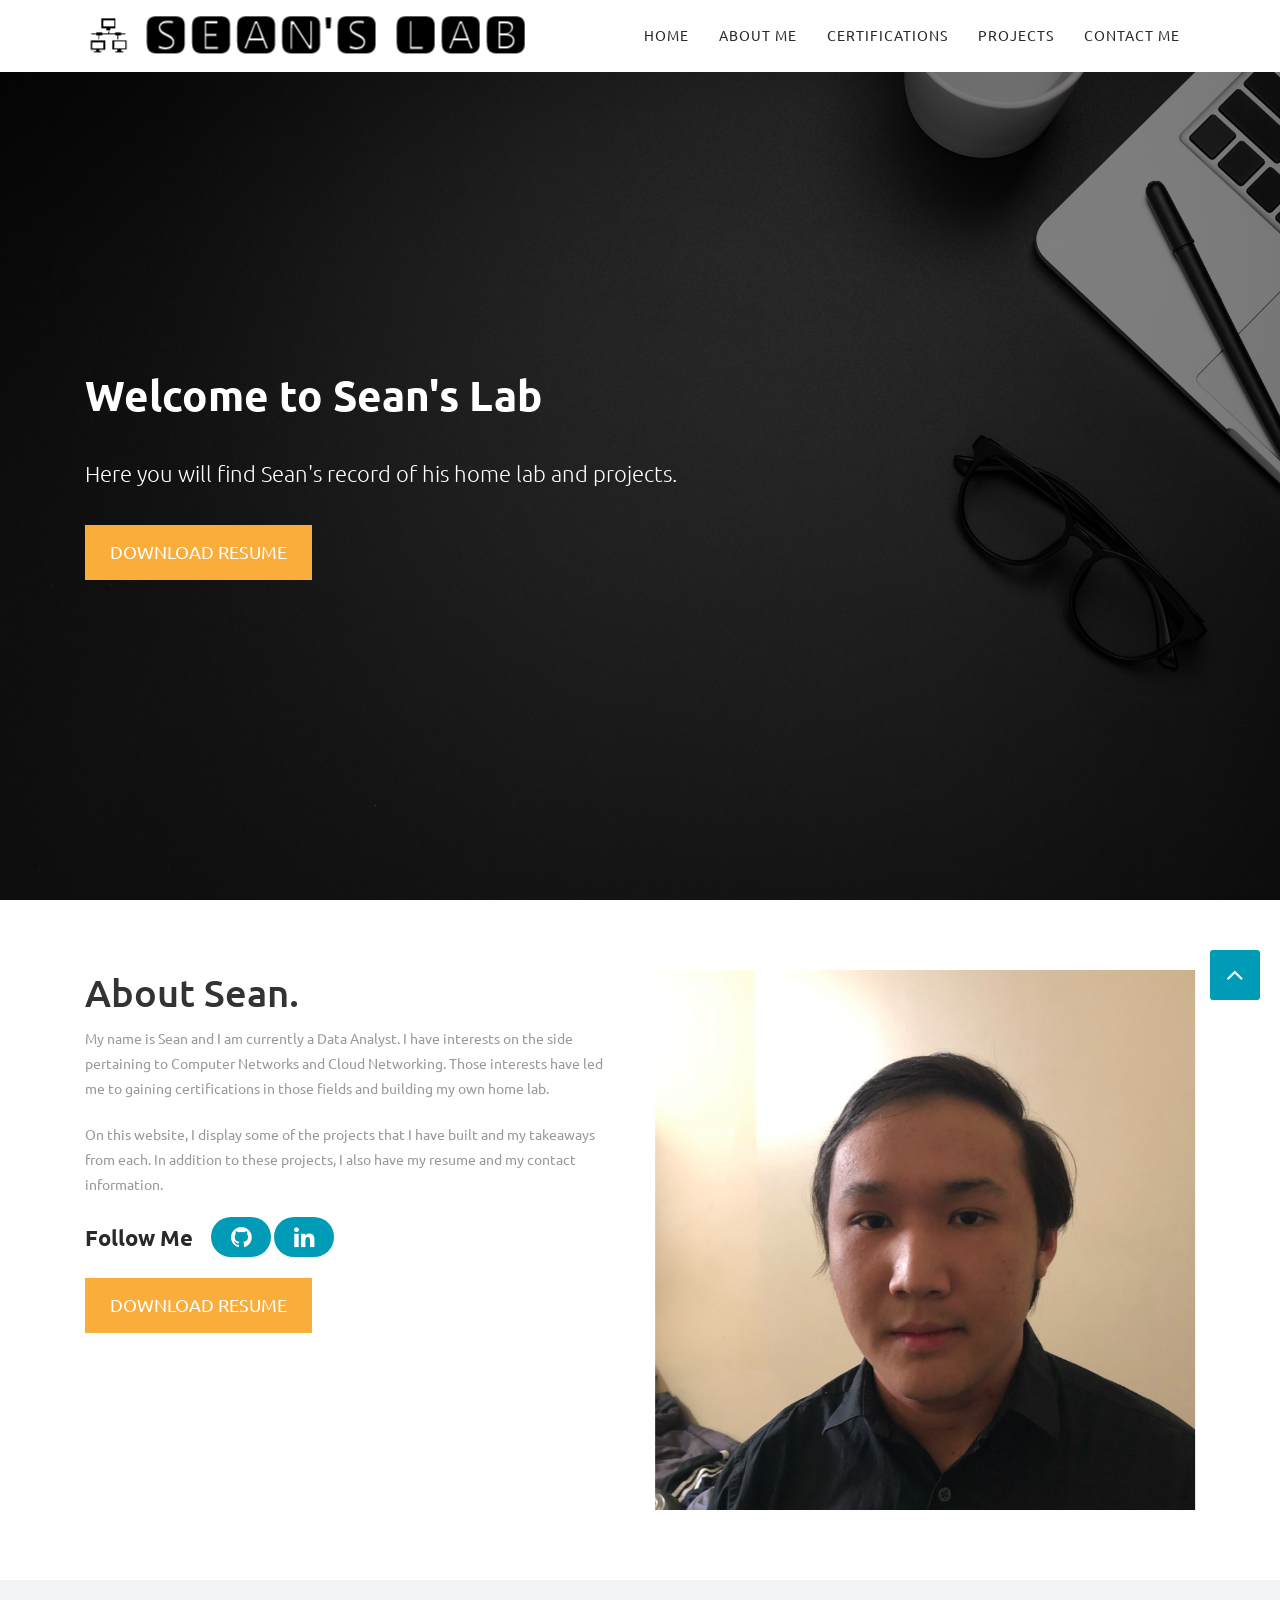
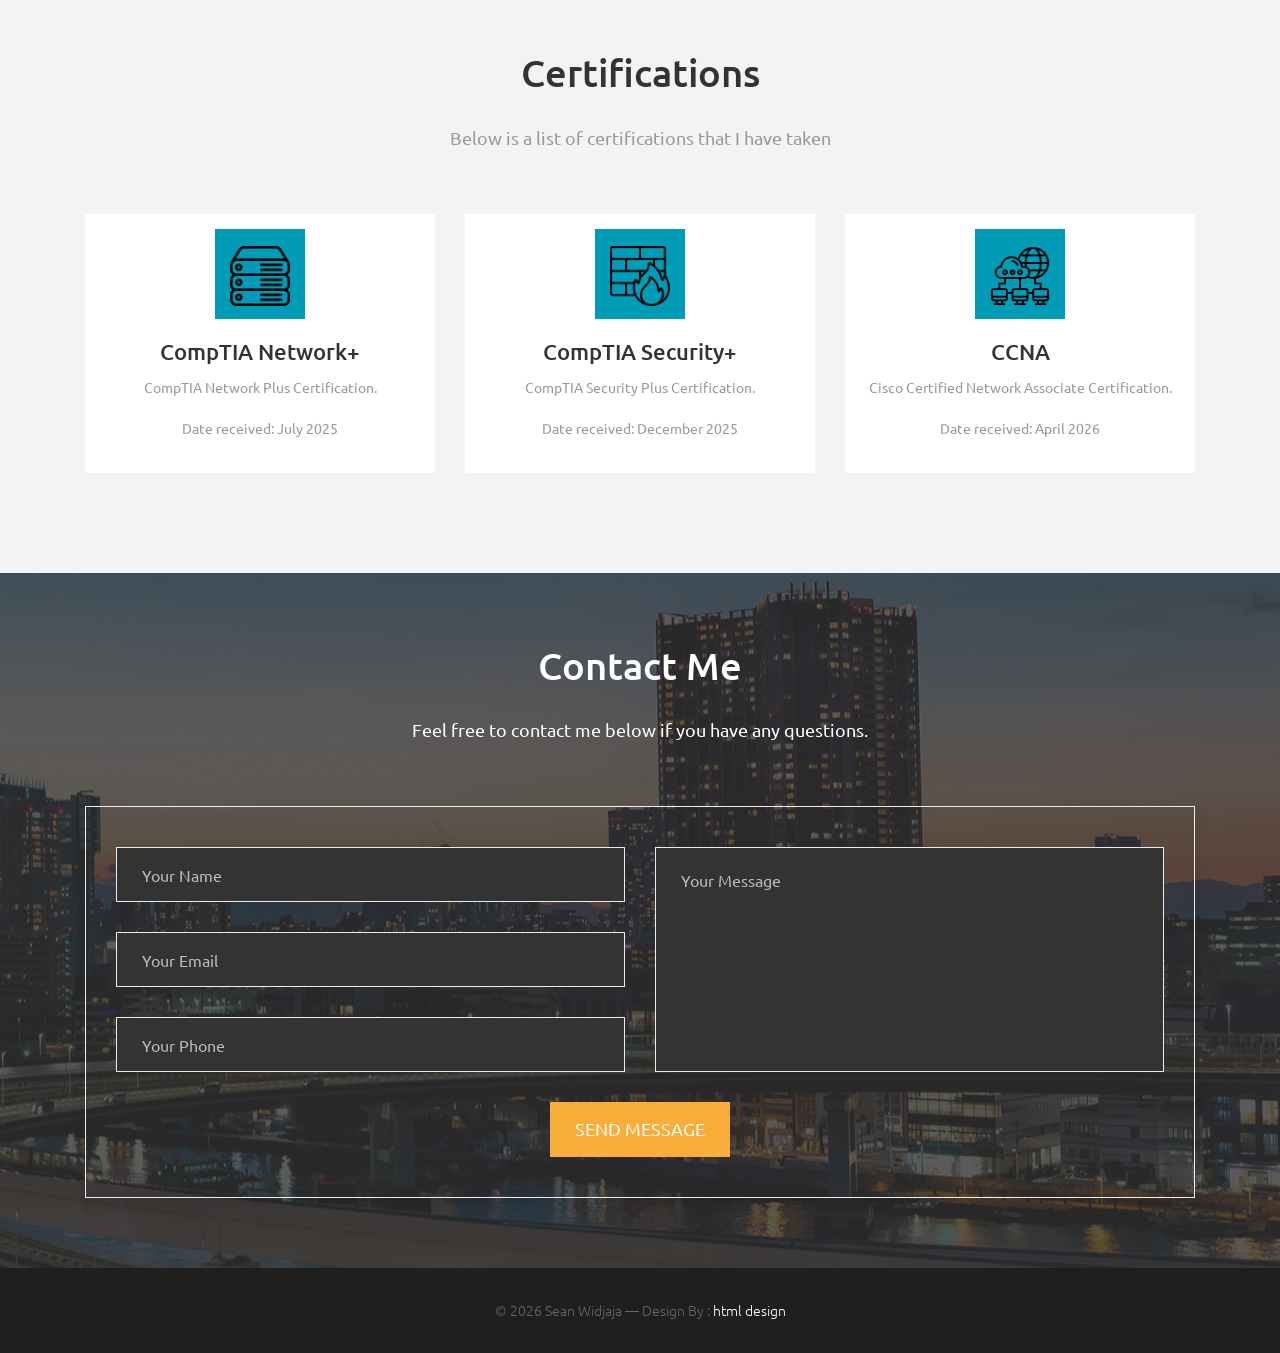
==== commit 20a2b622: "Containerized site for Kubernetes, add manifests, remove unused assets" ====
--- a/index.html
+++ b/index.html
@@ -1,5 +1,7 @@
 <!DOCTYPE html>
 <html lang="en">
+
+<head>
 
 <!-- Basic -->
 <meta charset="utf-8">
@@ -10,9 +12,8 @@
 
 <!-- Site Metas -->
 <title>Sean's Lab</title>
-<meta name="keywords" content="">
-<meta name="description" content="">
-<meta name="author" content="">
+<meta name="description" content="Sean's site showcasing his home lab and networking projects.">
+<meta name="author" content="Sean Widjaja">
 
 <!-- Site Icons -->
 <link rel="shortcut icon" href="/images/wifi-router.ico" type="image/x-icon" />
@@ -52,7 +53,7 @@
 	<nav class="navbar navbar-expand-lg navbar-dark fixed-top" id="mainNav">
 		<div class="container">
 			<a class="navbar-brand js-scroll-trigger" href="#page-top">
-				<img class="img-fluid" src="images/logo.png" alt="" />
+				<img class="img-fluid" src="/images/logo.png" alt="" />
 			</a>
 			<button class="navbar-toggler navbar-toggler-right" type="button" data-toggle="collapse"
 				data-target="#navbarResponsive" aria-controls="navbarResponsive" aria-expanded="false"
@@ -84,7 +85,7 @@
 
 	<div id="home" class="ct-header ct-header--slider ct-slick-custom-dots">
 		<div class="ct-slick-homepage" data-arrows="true" data-autoplay="false">
-			<div class="ct-header tablex item" data-background="/uploads/banner-04.jpg">
+			<div class="ct-header tablex item" data-background="/uploads/banner.jpg">
 				<div class="ct-u-display-tablex">
 					<div class="inner">
 						<div class="container">
@@ -93,7 +94,7 @@
 									<h1 class="big animated">Welcome to Sean's Lab</h1>
 									<p class="animated">Here you will find Sean's record of his home lab and projects.
 									</p>
-									<a class="btn-new from-middle animated" href="#">Download Resume</a>
+									<a class="btn-new from-middle animated" href="/files/resume.pdf" download>Download Resume</a>
 								</div>
 							</div>
 						</div>
@@ -110,10 +111,10 @@
 					<div class="message-box">
 						<h2>About Sean.</h2>
 						<p>My name is Sean and I am currently a Data Analyst. I have interests on the side pertaining to
-							Computer Networks and Cloud. Those interests have led me to gaining certifications
+							Computer Networks and Cloud Networking. Those interests have led me to gaining certifications
 							in those fields and building my own home lab.</p>
 						<p>On this website, I display some of the projects that I have built and my takeaways from each.
-							In addition to these projects, I also have my resume and my contact information below.</p>
+							In addition to these projects, I also have my resume and my contact information.</p>
 						<ul>
 							<li><b>Follow Me</b></li>
 							<li><a href="https://github.com/Swidjaja6" target="_blank"><i class="fa fa-github"
@@ -122,13 +123,13 @@
 										class="fa fa-linkedin" aria-hidden="true"></i></a></li>
 						</ul>
 
-						<a class="btn-new from-middle animated" href="#">Download Resume</a>
+						<a class="btn-new from-middle animated" href="/files/resume.pdf" download>Download Resume</a>
 					</div><!-- end messagebox -->
 				</div><!-- end col -->
 
 				<div class="col-md-6">
 					<div class="right-box-pro wow fadeIn">
-						<img src="images/me.jpg" alt="myphoto" class="img-fluid img-rounded fat-ab">
+						<img src="/images/me.jpg" alt="Sean Widjaja" class="img-fluid">
 					</div><!-- end media -->
 				</div><!-- end col -->
 			</div><!-- end row -->
@@ -146,7 +147,7 @@
 				<div class="col-md-4">
 					<div class="services-inner-box">
 						<div class="ser-icon">
-							<img src="images/servers.png" class="icon-image" alt="Image">
+							<img src="/images/servers.png" class="icon-image" alt="server image">
 						</div>
 						<h2>CompTIA Network+</h2>
 						<p>CompTIA Network Plus Certification.</p>
@@ -156,7 +157,7 @@
 				<div class="col-md-4">
 					<div class="services-inner-box">
 						<div class="ser-icon">
-							<img src="images/firewall.png" class="icon-image" alt="Image">
+							<img src="/images/firewall.png" class="icon-image" alt="firewall image">
 						</div>
 						<h2>CompTIA Security+</h2>
 						<p>CompTIA Security Plus Certification.</p>
@@ -166,7 +167,7 @@
 				<div class="col-md-4">
 					<div class="services-inner-box">
 						<div class="ser-icon">
-							<img src="images/computer.png" class="icon-image" alt="Image">
+							<img src="/images/computer.png" class="icon-image" alt="computer image">
 						</div>
 						<h2>CCNA</h2>
 						<p>Cisco Certified Network Associate Certification.</p>
@@ -176,114 +177,6 @@
 			</div><!-- end row -->
 		</div><!-- end container -->
 	</div><!-- end section -->
-
-	<div id="projects" class="section lb">
-		<div class="container">
-			<div class="section-title text-center">
-				<h3>Projects</h3>
-			</div><!-- end title -->
-
-
-			<div class="gallery-list row">
-				<div class="col-md-6 col-sm-6 gallery-grid gal_a gal_b">
-					<div class="gallery-single spi-hr fix hover">
-						<img src="images/proxmox.png" class="img-fluid" alt="Image">
-						<div class="text-hover">
-							<h3>Proxmox Server</h3>
-							<h4>I set up a proxmox server on a used laptop. From there, I set up an instance of Windows
-								Server 2022 and a Kali Linux instance.
-								I set up my server to give DHCP and DNS services to my machines on proxmox.
-								From there, I got an IP address and DNS services were given by the server rather than my
-								own WiFi router.</h4>
-							<h4>While playing around with my proxmox server, I wanted to see if I could access my server
-								from outside of my LAN.
-								I thought about port forwarding, but port forwarding is insecure and could open my LAN
-								to attacks.
-								So I also installed Tailscale onto my instance of proxmox, so now I can access my
-								Proxmox machine from anywhere
-								as long as I am connected to Tailscale from the machine that I am using outside of the
-								LAN.
-							</h4>
-							<h4>Image Source: Proxmox</h4>
-						</div>
-						<div class="img-overlay"></div>
-					</div>
-				</div>
-
-				<div class="col-md-6 col-sm-6 gallery-grid gal_c gal_b">
-					<div class="gallery-single spi-hr fix">
-						<img src="images/datacenter.png" class="img-fluid" alt="Image">
-						<div class="text-hover">
-							<h3>Amazon Web Services</h3>
-							<h4>I did the same project as with the proxmox project on the left, except I decided to use
-								AWS to attempt to replicate my work. For that, I created my own Virtual Private Cloud,
-								and created a public and private subnet. From there, I put my Windows server in my
-								public cloud and an instance of Amazon
-								Linux in my private instance and connected to it through another Linux instance in my
-								public subnet. I did not use Windows Server's DHCP service,
-								as AWS has its own, but I was able to have it run its DNS service, and tested it on my
-								private Linux instance.</h4>
-							<h4>Part of my learning process here was to learn how AWS's VPC and EC4 services worked and
-								how they related to each other.
-								I also had to learn how to give my public subnet a route table and an internet gateway
-								to get the cloud to access the internet and vice versa.
-								I made the route table for the public subnet point to the internet. For my private
-								subnet, I had to create another
-								route table, but instead of pointing it to the internet, I pointed it to a NAT gateway,
-								so that the internet cannot access the private subnet,
-								and therefore, my private Linux instance.
-							</h4>
-						</div>
-						<div class="img-overlay"></div>
-					</div>
-				</div>
-
-				<div class="col-md-6 col-sm-6 gallery-grid gal_b gal_a">
-					<div class="gallery-single spi-hr fix">
-						<img src="images/NAS.png" class="img-fluid" alt="Image">
-						<div class="text-hover">
-							<h3>Self-hosted Network Attached Storage</h3>
-							<h4>Through my CompTIA Network+ exam, I learned about what a Network Attached Storage (NAS)
-								was, and I
-								wanted to see if I could replicate my own rather than using a cloud storage like Google
-								Drive or OneDrive.
-							</h4>
-							<h4>Using a Raspberry Pi 5, I downloaded OpenMediaVault and attached a hard drive to my
-								machine. From there, I set up
-								an admin and user account so I could access my storage. I also used Tailscale as a means
-								to connect to it using
-								my computer's Server Message Block (SMB) protocol to allow access to it from outside of
-								my LAN.
-							</h4>
-						</div>
-						<div class="img-overlay"></div>
-					</div>
-				</div>
-
-				<div class="col-md-6 col-sm-6 gallery-grid gal_a gal_c">
-					<div class="gallery-single spi-hr fix">
-						<img src="images/CPT.png" class="img-fluid" alt="Image">
-						<div class="text-hover">
-							<h3>Cisco Packet Tracer labs</h3>
-							<h4>As I am currently studying for the CCNA, I have a github repository where I keep labs.
-								You can access my labs
-								<a href="https://github.com/Swidjaja6/network-labs-portfolio" target="_blank"
-									rel="noopener noreferrer">here</a>.
-							</h4>
-							<h4>In these labs, I follow an online template, and I try to replicate those results. These
-								labs are productive for
-								my learning because it helps me see what commands on the devices or concepts I am weak
-								in, and helps me practice for the
-								actual exam.
-							</h4>
-						</div>
-						<div class="img-overlay"></div>
-					</div>
-				</div>
-			</div>
-		</div>
-	</div>
-	</div>
 
 	<div id="contact" class="section db">
 		<div class="container">
@@ -297,11 +190,11 @@
 					<div class="contact_form">
 						<div id="message"></div>
 						<form id="contactForm" name="sentMessage" action="https://api.web3forms.com/submit"
-							method="POST" novalidate="novalidate">
+							method="POST">
 							<input type="hidden" name="access_key" value="3d1cdb2e-0d59-4acd-aa0e-c49f2dd755e6">
 							<input type="checkbox" name="botcheck" class="hidden" style="display: none;">
 							<input type="hidden" name="subject" value="New Contact Form Submission from Portfolio">
-							<input type="hidden" name="redirect" value="https://yourusername.github.io/thank-you.html">
+							<input type="hidden" name="redirect" value="https://seanslab.site/thank-you.html">
 
 							<div class="row">
 								<div class="col-md-6">
@@ -350,7 +243,7 @@
 		<div class="container">
 			<div class="footer-distributed">
 				<div class="footer-left">
-					<p class="footer-company-name">All Rights Reserved. &copy; 2018 <a href="#">Nickie</a> Design By :
+					<p class="footer-company-name">&copy; 2026 Sean Widjaja &mdash; Design By :
 						<a href="https://html.design/">html design</a>
 					</p>
 				</div>
--- a/css/style.css
+++ b/css/style.css
@@ -15,9 +15,6 @@
 @import url(animate.css);
 @import url(slick.min.css);
 @import url(animated-slider.css);
-@import url(flaticon.css);
-@import url(prettyPhoto.css);
-@import url(owl.carousel.css);
 @import url(font-awesome.min.css);
 
 /*------------------------------------------------------------------
@@ -534,6 +531,16 @@
 	border-bottom: 4px solid #faad3b;
 }
 
+/* Pages with no hero banner: the fixed navbar overlays the top of the
+   section, so clear its 72px and center the content in the viewport. */
+#not-found,
+#thank-you {
+    min-height: 100vh;
+    display: flex;
+    align-items: center;
+    padding-top: 72px;
+}
+
 #clouds{
 	margin-top: -5%;
 	position: relative;
@@ -656,7 +663,8 @@
 .section-title.project-text h3,
 .section-title.project-text h4,
 .section-title.project-text p,
-.section-title.project-text ul {
+.section-title.project-text ul,
+.section-title.project-text figure {
     text-align: left;
     max-width: 700px;
     margin-left: auto;
@@ -683,7 +691,19 @@
     color: #ffffff;
 }
 
-
+.section-title.project-text figure img {
+    width: 100%;
+    height: auto;
+    display: block;
+}
+
+.section-title.project-text figcaption {
+    font-size: 14px;
+    line-height: 24px;
+    font-style: italic;
+    color: #999;
+    padding-top: 8px;
+}
 
 
 
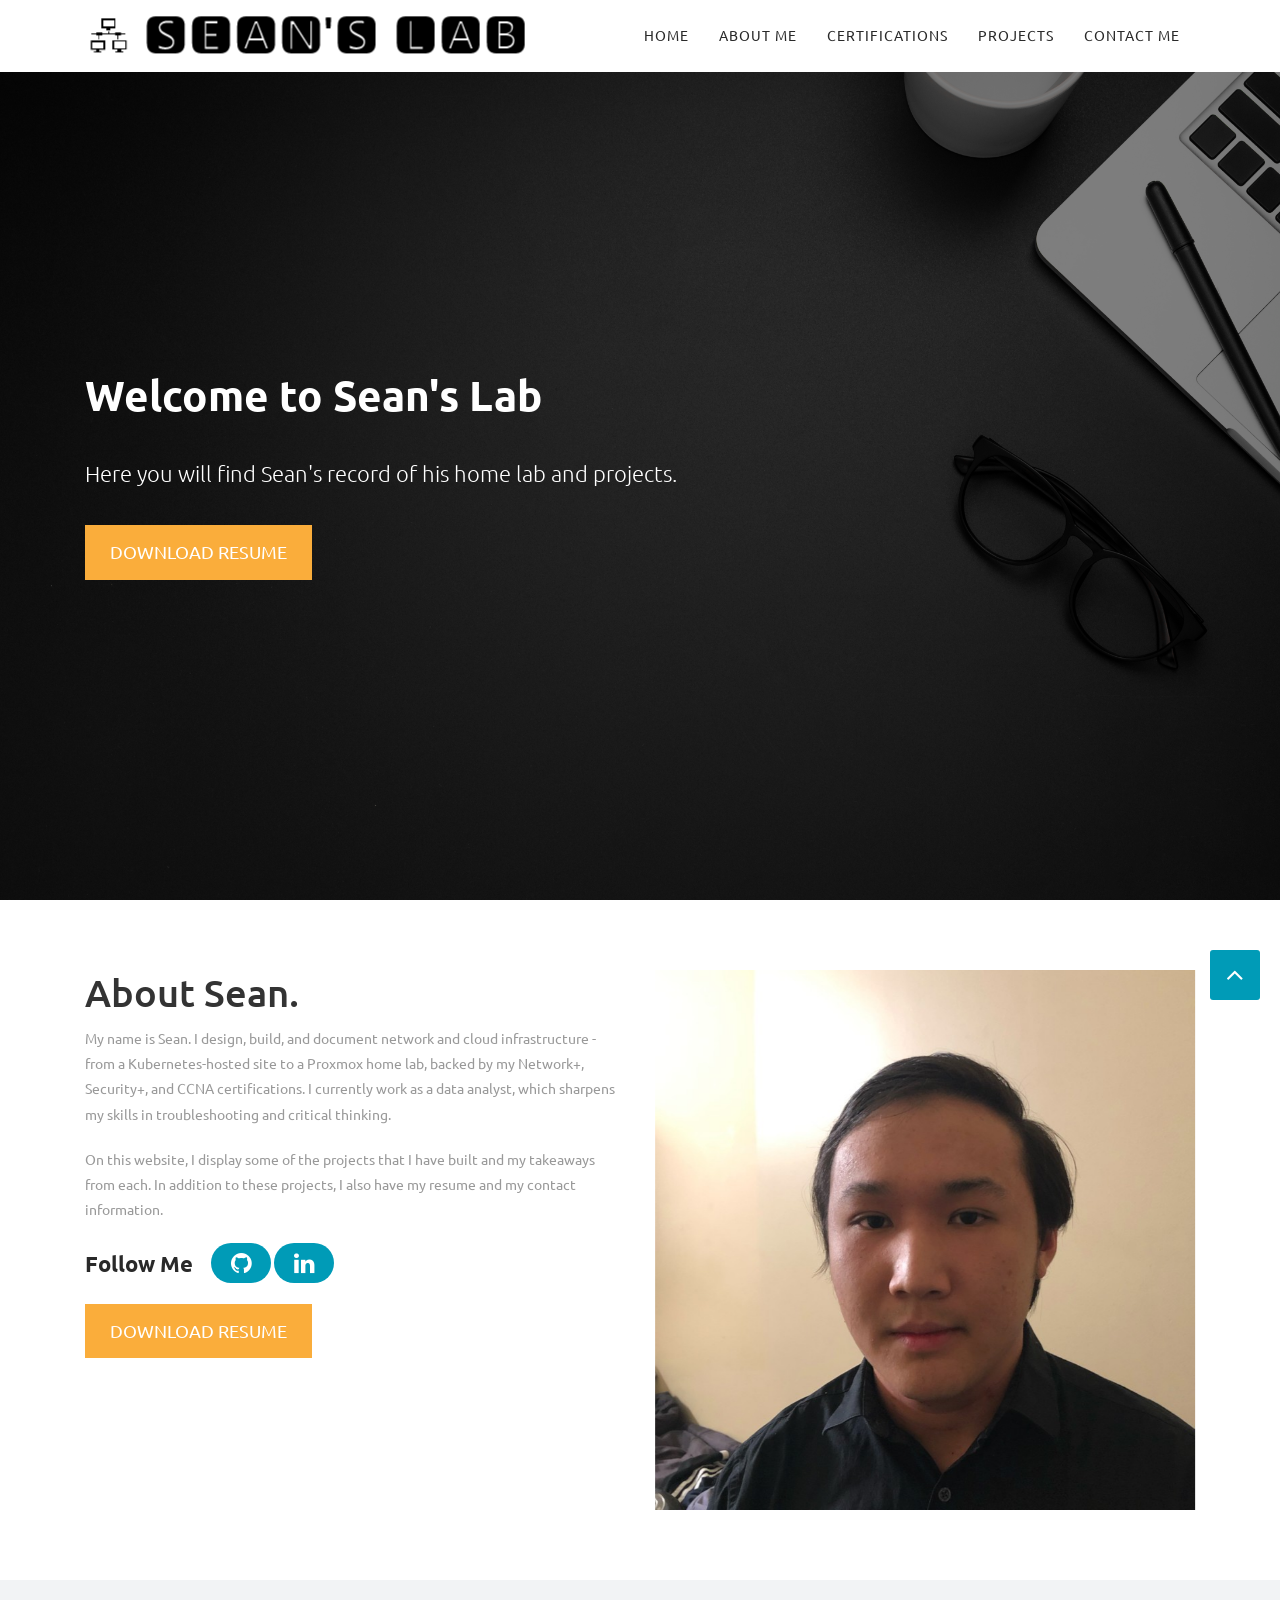
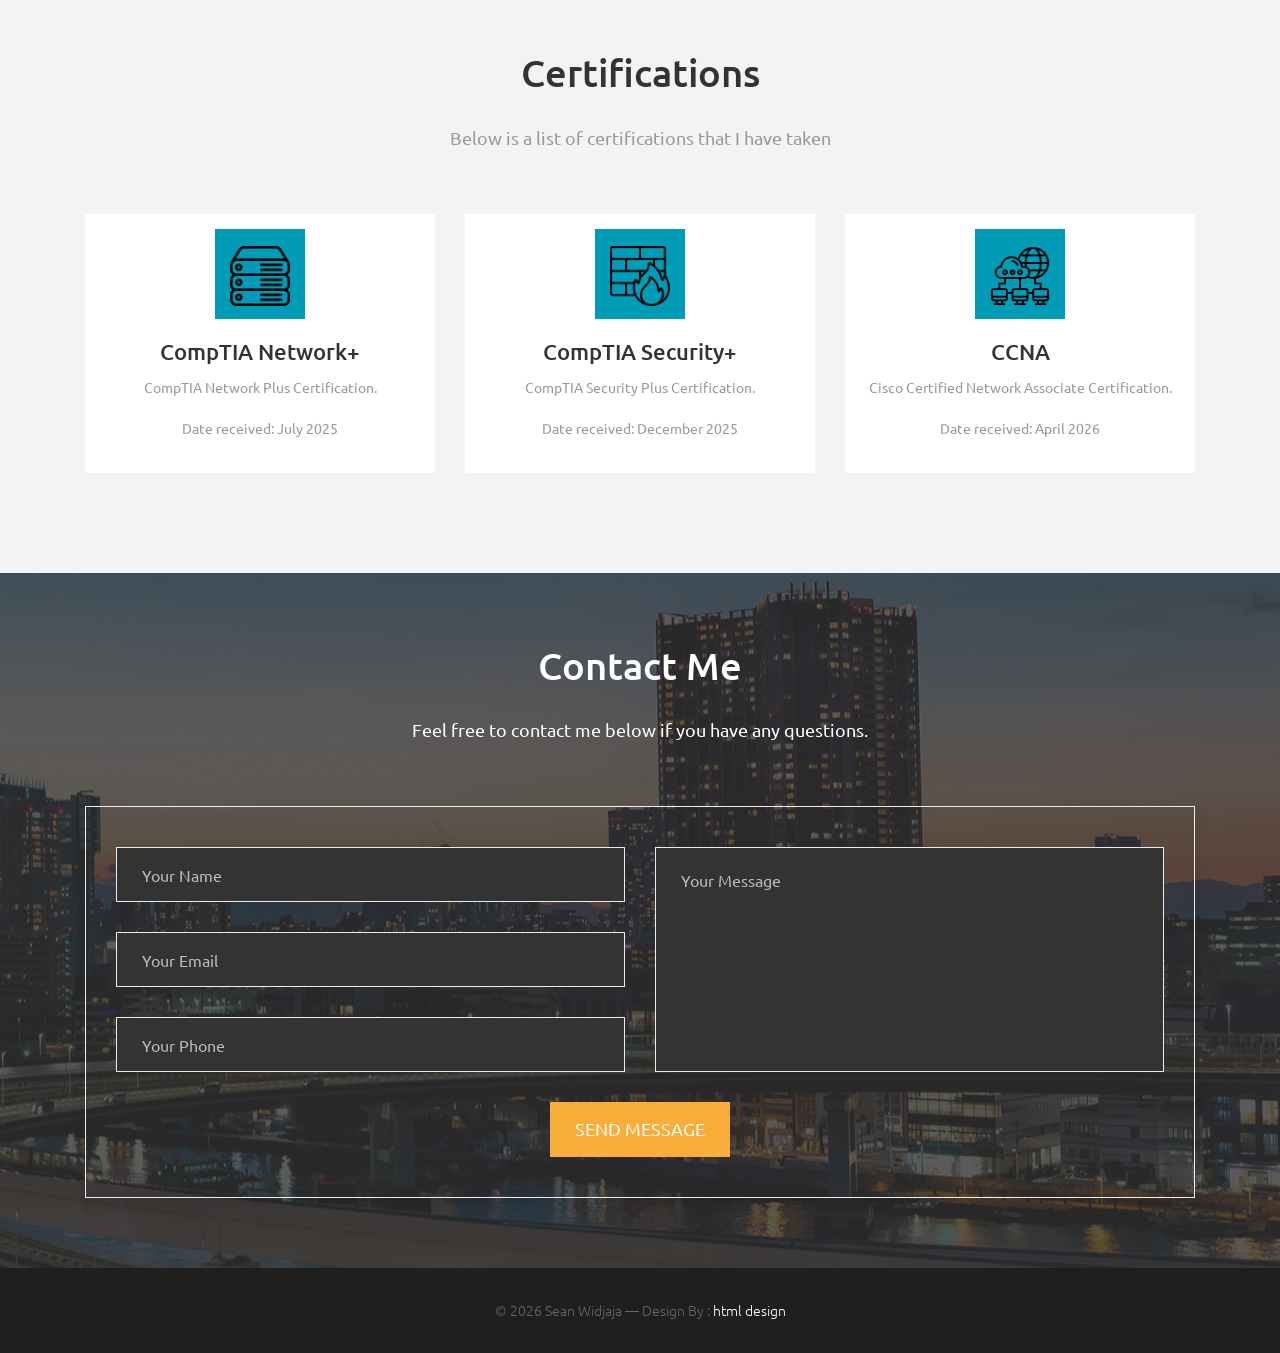
==== commit 1d936d0e: "Add IPENCAP to firewall in terraform, description and project page edits to content" ====
--- a/index.html
+++ b/index.html
@@ -8,7 +8,7 @@
 <meta http-equiv="X-UA-Compatible" content="IE=edge">
 
 <!-- Mobile Metas -->
-<meta name="viewport" content="width=device-width, minimum-scale=1.0, maximum-scale=1.0, user-scalable=no">
+<meta name="viewport" content="width=device-width, initial-scale=1.0">
 
 <!-- Site Metas -->
 <title>Sean's Lab</title>
@@ -36,7 +36,7 @@
 
 </head>
 
-<body id="page-top" class="politics_version">
+<body id="page-top">
 
 	<!-- LOADER -->
 	<div id="preloader">
@@ -53,7 +53,7 @@
 	<nav class="navbar navbar-expand-lg navbar-dark fixed-top" id="mainNav">
 		<div class="container">
 			<a class="navbar-brand js-scroll-trigger" href="#page-top">
-				<img class="img-fluid" src="/images/logo.png" alt="" />
+				<img class="img-fluid" src="/images/logo.png" alt="Sean's Lab home" />
 			</a>
 			<button class="navbar-toggler navbar-toggler-right" type="button" data-toggle="collapse"
 				data-target="#navbarResponsive" aria-controls="navbarResponsive" aria-expanded="false"
@@ -94,7 +94,7 @@
 									<h1 class="big animated">Welcome to Sean's Lab</h1>
 									<p class="animated">Here you will find Sean's record of his home lab and projects.
 									</p>
-									<a class="btn-new from-middle animated" href="/files/resume.pdf" download>Download Resume</a>
+									<a class="btn-new from-middle animated" href="/files/Sean_Widjaja_Resume.pdf" download>Download Resume</a>
 								</div>
 							</div>
 						</div>
@@ -110,9 +110,10 @@
 				<div class="col-md-6">
 					<div class="message-box">
 						<h2>About Sean.</h2>
-						<p>My name is Sean and I am currently a Data Analyst. I have interests on the side pertaining to
-							Computer Networks and Cloud Networking. Those interests have led me to gaining certifications
-							in those fields and building my own home lab.</p>
+						<p>My name is Sean. I design, build, and document network and cloud infrastructure - from a Kubernetes-hosted 
+							site to a Proxmox home lab, backed by my Network+, Security+, and CCNA certifications.
+							I currently work as a data analyst, which sharpens my skills in troubleshooting 
+							and critical thinking.</p>
 						<p>On this website, I display some of the projects that I have built and my takeaways from each.
 							In addition to these projects, I also have my resume and my contact information.</p>
 						<ul>
@@ -123,7 +124,7 @@
 										class="fa fa-linkedin" aria-hidden="true"></i></a></li>
 						</ul>
 
-						<a class="btn-new from-middle animated" href="/files/resume.pdf" download>Download Resume</a>
+						<a class="btn-new from-middle animated" href="/files/Sean_Widjaja_Resume.pdf" download>Download Resume</a>
 					</div><!-- end messagebox -->
 				</div><!-- end col -->
 
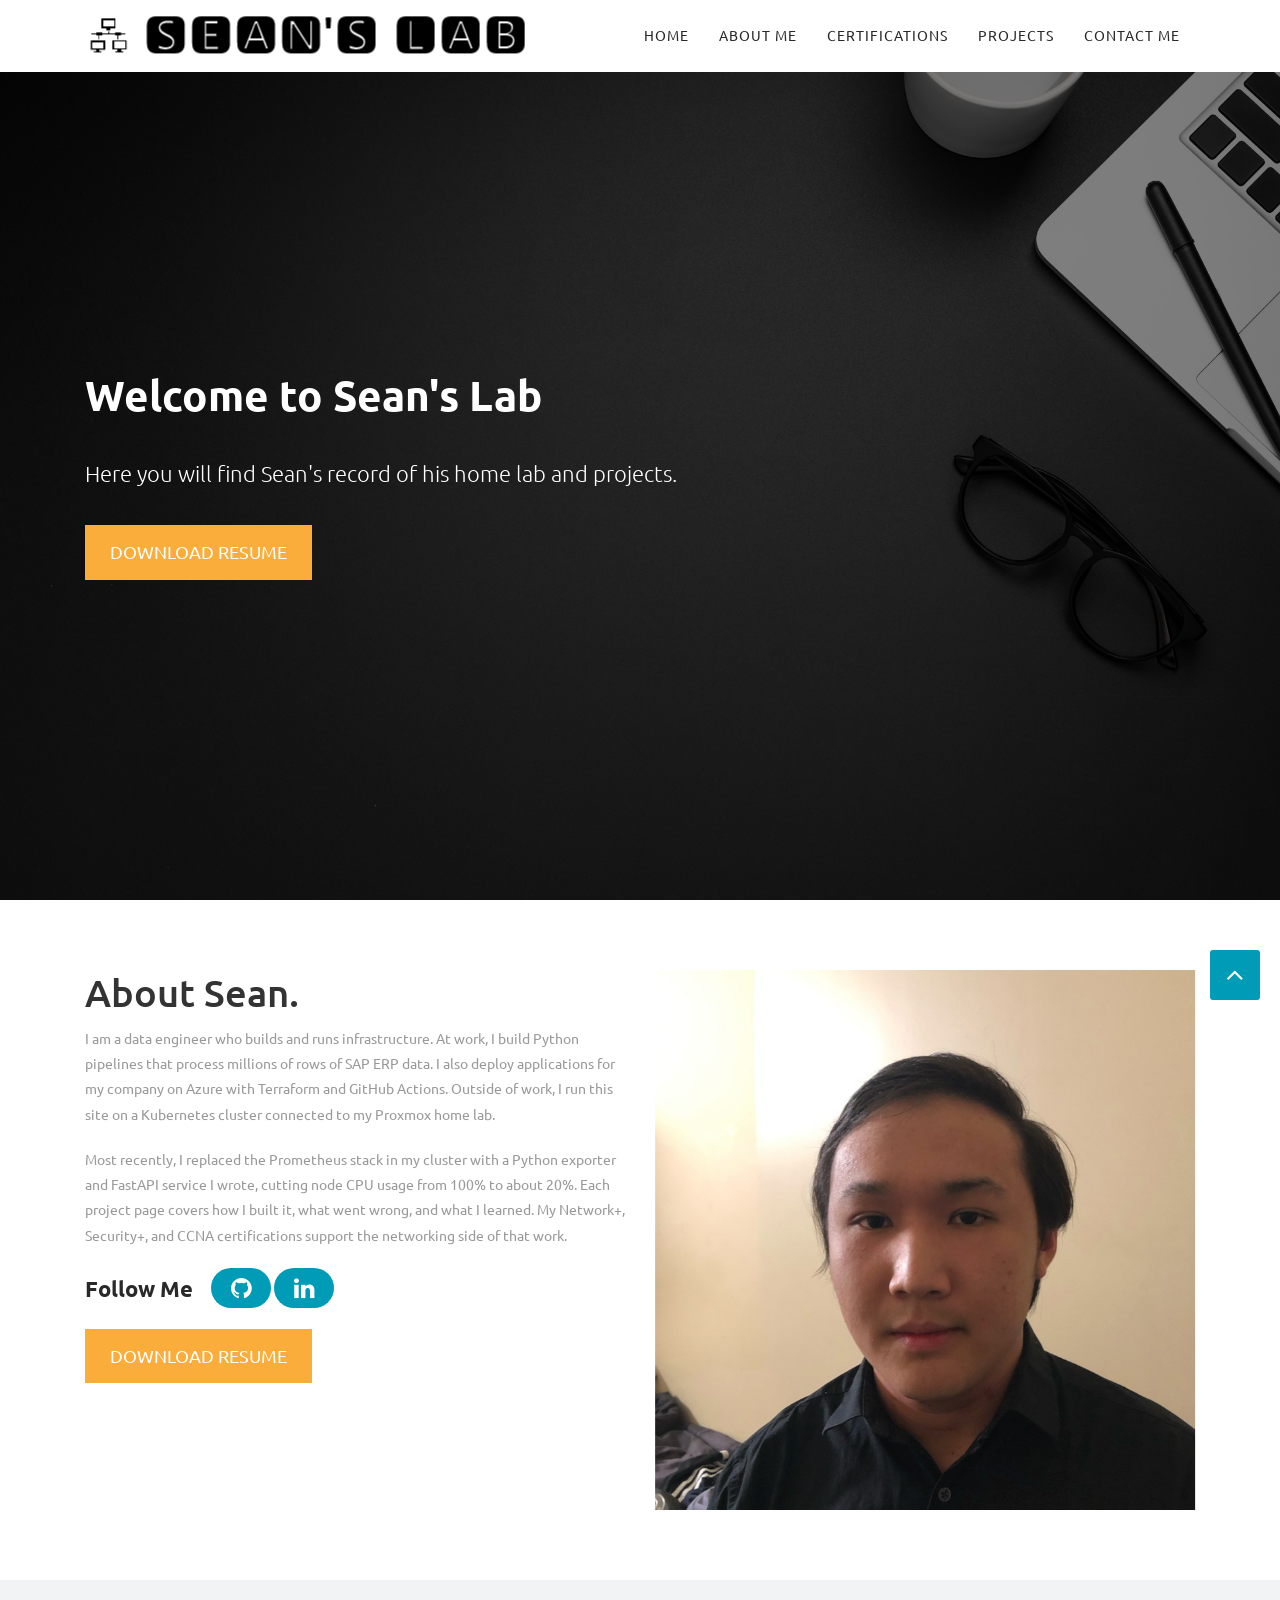
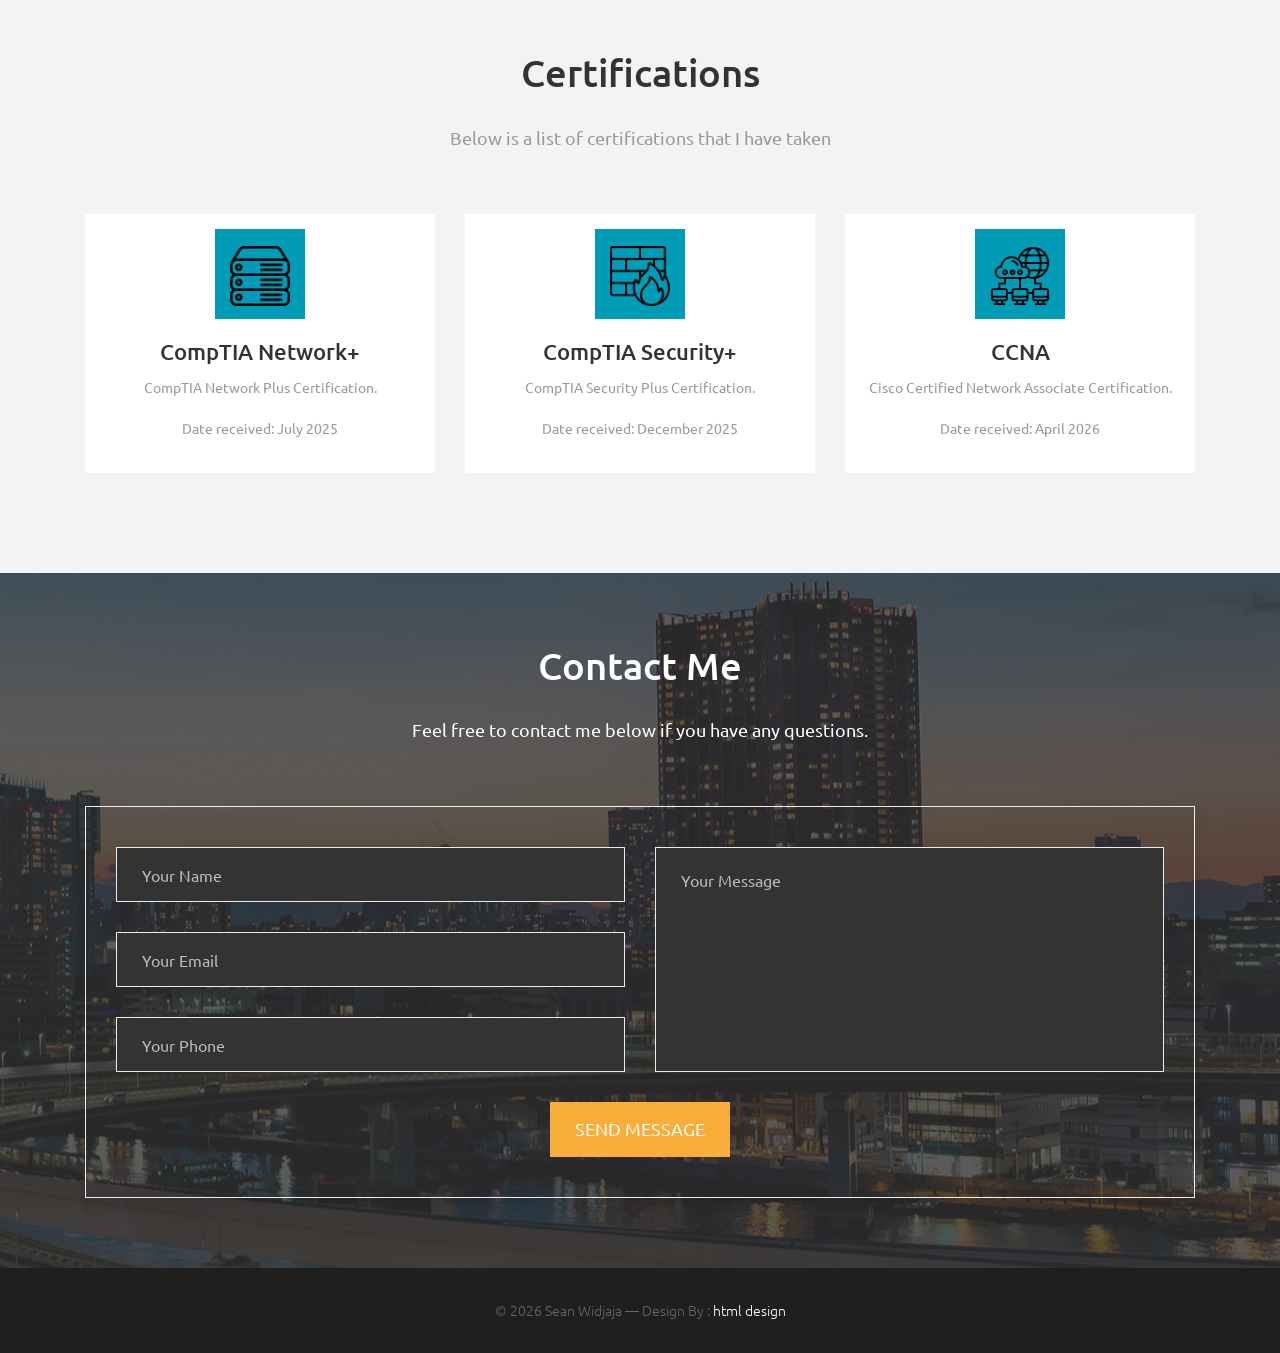
==== commit f0fde998: "Description update" ====
--- a/index.html
+++ b/index.html
@@ -110,12 +110,12 @@
 				<div class="col-md-6">
 					<div class="message-box">
 						<h2>About Sean.</h2>
-						<p>My name is Sean. I design, build, and document network and cloud infrastructure - from a Kubernetes-hosted 
-							site to a Proxmox home lab, backed by my Network+, Security+, and CCNA certifications.
-							I currently work as a data analyst, which sharpens my skills in troubleshooting 
-							and critical thinking.</p>
-						<p>On this website, I display some of the projects that I have built and my takeaways from each.
-							In addition to these projects, I also have my resume and my contact information.</p>
+						<p>I am a data engineer who builds and runs infrastructure. At work, I build Python pipelines that process millions of rows of 
+							SAP ERP data. I also deploy applications for my company on Azure with Terraform and GitHub Actions. Outside of work, I run
+							this site on a Kubernetes cluster connected to my Proxmox home lab.</p>
+						<p>Most recently, I replaced the Prometheus stack in my cluster with a Python exporter and FastAPI service I wrote, cutting node 
+							CPU usage from 100% to about 20%. Each project page covers how I built it, what went wrong, and what I learned. My Network+, 
+							Security+, and CCNA certifications support the networking side of that work.</p>
 						<ul>
 							<li><b>Follow Me</b></li>
 							<li><a href="https://github.com/Swidjaja6" target="_blank"><i class="fa fa-github"
